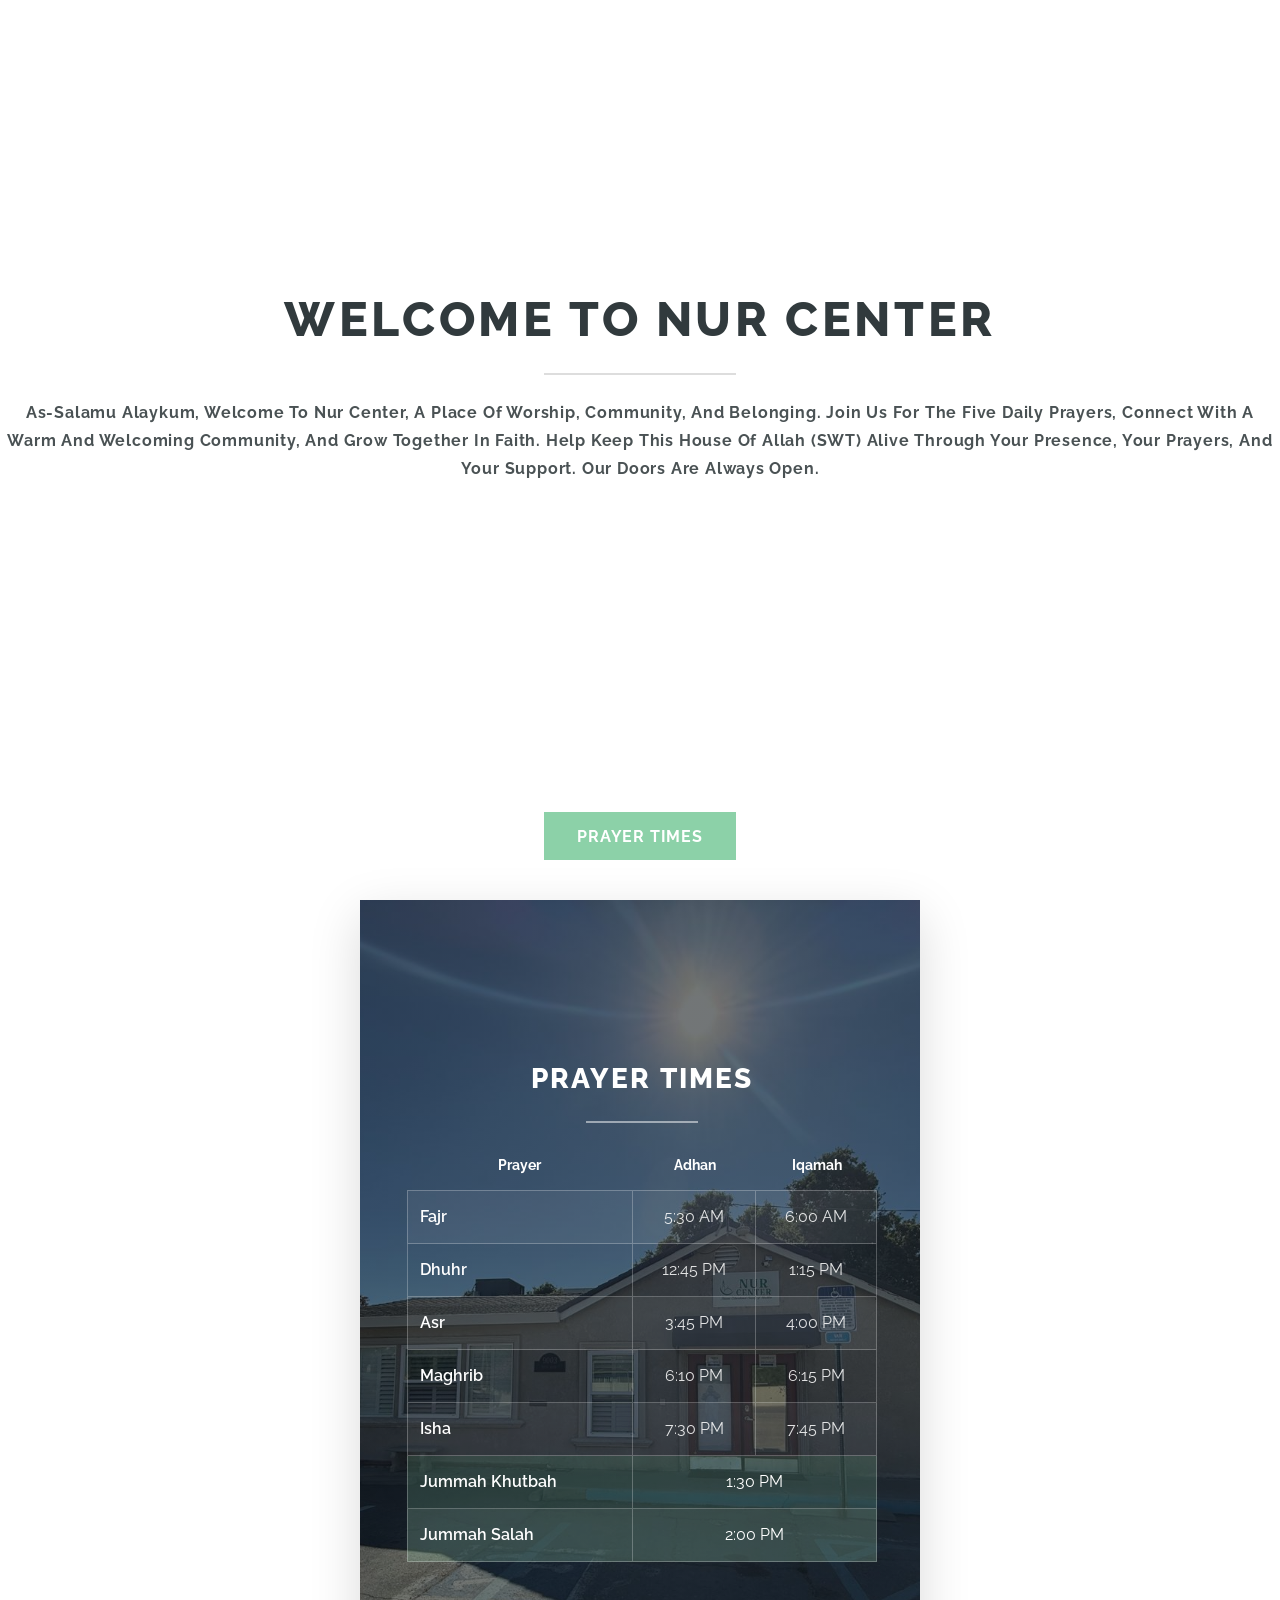
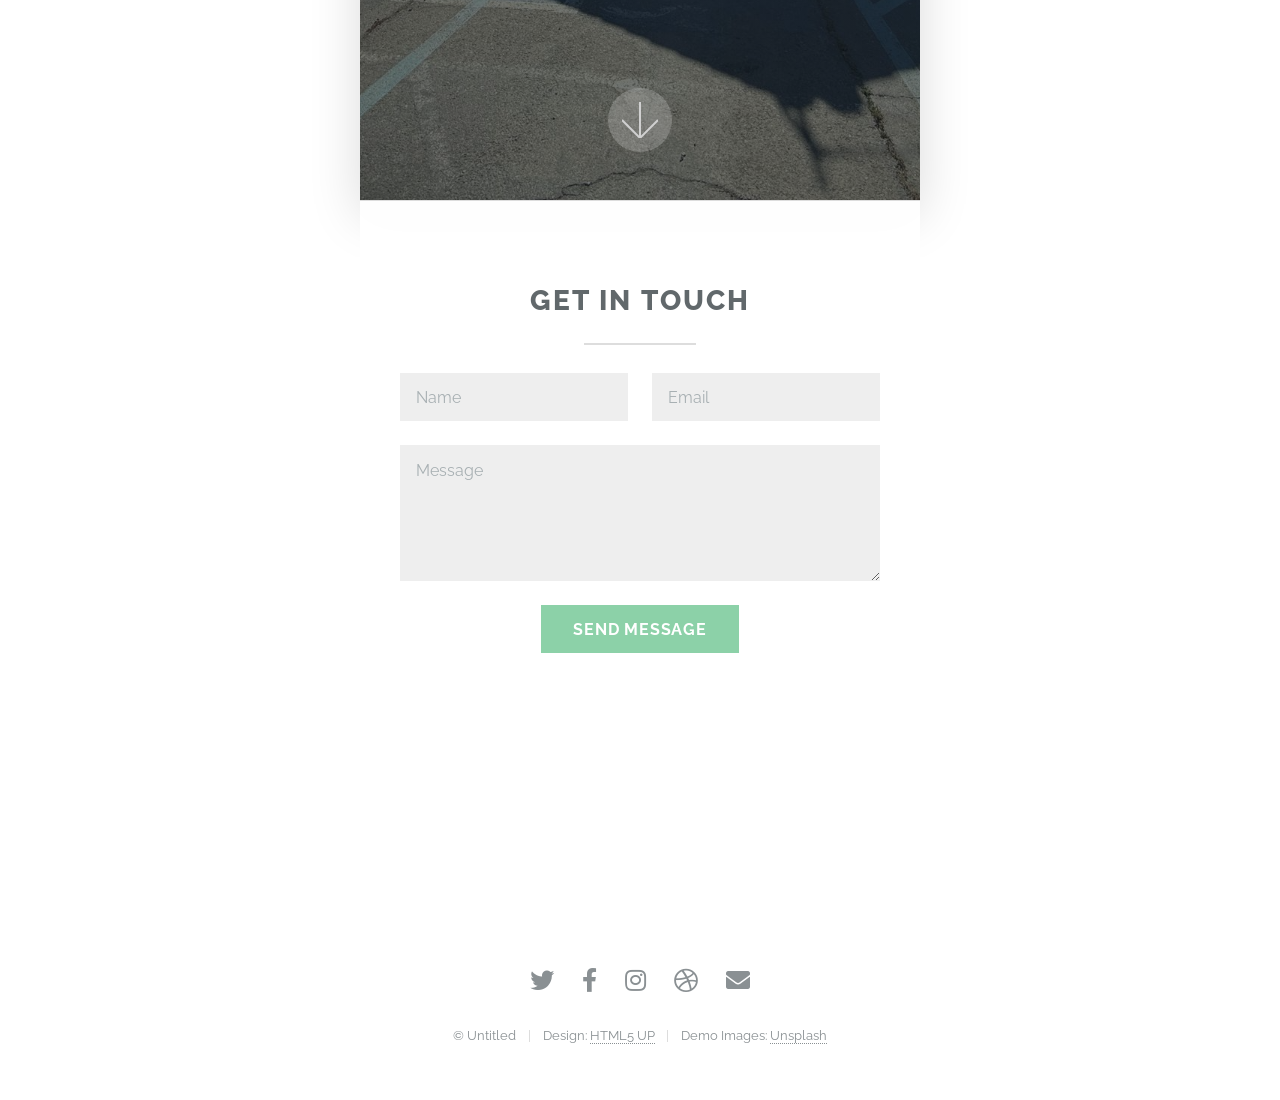
==== index.html @ 09eab6b8 "Move site to repo root for GitHub Pages; white theme with photo in Prayer Times box - Move html5up-h" ====
<!DOCTYPE HTML>
<!--
	Highlights by HTML5 UP
	html5up.net | @ajlkn
	Free for personal and commercial use under the CCA 3.0 license (html5up.net/license)
-->
<html>
	<head>
		<title>NUR CENTER</title>
		<meta charset="utf-8" />
		<meta name="viewport" content="width=device-width, initial-scale=1, user-scalable=no" />
		<link rel="stylesheet" href="assets/css/main.css" />
		<link rel="stylesheet" href="assets/css/custom.css" />
	</head>
	<body class="is-preload">

		<!-- Header -->
			<section id="header">
				<header class="major">
					<h1>Welcome to Nur Center</h1>
					<p>As-Salamu Alaykum, Welcome to Nur Center, a place of worship, community, and belonging. Join us for the five daily prayers, connect with a warm and welcoming community, and grow together in faith. Help keep this House of Allah (SWT) alive through your presence, your prayers, and your support. Our doors are always open.</p>
				</header>
				<div class="container">
					<ul class="actions special">
						<li><a href="#prayer-times" class="button primary scrolly">Prayer Times</a></li>
					</ul>
				</div>
			</section>

		<!-- Prayer Times -->
			<section id="prayer-times" class="main special">
				<div class="container">
					<div class="content">
						<header class="major">
							<h2>Prayer Times</h2>
						</header>
						<div class="table-wrapper">
							<table class="alt prayer-table">
								<thead>
									<tr>
										<th>Prayer</th>
										<th>Adhan</th>
										<th>Iqamah</th>
									</tr>
								</thead>
								<tbody>
									<tr><td>Fajr</td><td>5:30 AM</td><td>6:00 AM</td></tr>
									<tr><td>Dhuhr</td><td>12:45 PM</td><td>1:15 PM</td></tr>
									<tr><td>Asr</td><td>3:45 PM</td><td>4:00 PM</td></tr>
									<tr><td>Maghrib</td><td>6:10 PM</td><td>6:15 PM</td></tr>
									<tr><td>Isha</td><td>7:30 PM</td><td>7:45 PM</td></tr>
									<tr class="jummah"><td>Jummah Khutbah</td><td colspan="2">1:30 PM</td></tr>
									<tr class="jummah"><td>Jummah Salah</td><td colspan="2">2:00 PM</td></tr>
								</tbody>
							</table>
						</div>
					</div>
					<a href="#footer" class="goto-next scrolly">Next</a>
				</div>
			</section>

		<!-- Footer -->
			<section id="footer">
				<div class="container">
					<header class="major">
						<h2>Get in touch</h2>
					</header>
					<form method="post" action="#">
						<div class="row gtr-uniform">
							<div class="col-6 col-12-xsmall"><input type="text" name="name" id="name" placeholder="Name" /></div>
							<div class="col-6 col-12-xsmall"><input type="email" name="email" id="email" placeholder="Email" /></div>
							<div class="col-12"><textarea name="message" id="message" placeholder="Message" rows="4"></textarea></div>
							<div class="col-12">
								<ul class="actions special">
									<li><input type="submit" value="Send Message" class="primary" /></li>
								</ul>
							</div>
						</div>
					</form>
				</div>
				<footer>
					<ul class="icons">
						<li><a href="#" class="icon brands alt fa-twitter"><span class="label">Twitter</span></a></li>
						<li><a href="#" class="icon brands alt fa-facebook-f"><span class="label">Facebook</span></a></li>
						<li><a href="#" class="icon brands alt fa-instagram"><span class="label">Instagram</span></a></li>
						<li><a href="#" class="icon brands alt fa-dribbble"><span class="label">Dribbble</span></a></li>
						<li><a href="#" class="icon solid alt fa-envelope"><span class="label">Email</span></a></li>
					</ul>
					<ul class="copyright">
						<li>&copy; Untitled</li><li>Design: <a href="http://html5up.net">HTML5 UP</a></li><li>Demo Images: <a href="http://unsplash.com">Unsplash</a></li>
					</ul>
				</footer>
			</section>

		<!-- Scripts -->
			<script src="assets/js/jquery.min.js"></script>
			<script src="assets/js/jquery.scrollex.min.js"></script>
			<script src="assets/js/jquery.scrolly.min.js"></script>
			<script src="assets/js/browser.min.js"></script>
			<script src="assets/js/breakpoints.min.js"></script>
			<script src="assets/js/util.js"></script>
			<script src="assets/js/main.js"></script>
			<script>
				// Fade the Prayer Times box in when it scrolls into view.
				(function () {
					var el = document.getElementById('prayer-times');
					if (!('IntersectionObserver' in window)) { el.classList.add('is-visible'); return; }
					new IntersectionObserver(function (entries) {
						entries.forEach(function (e) { el.classList.toggle('is-visible', e.isIntersecting); });
					}, { threshold: 0.2 }).observe(el);
				})();
			</script>

	</body>
</html>
---- assets/css/main.css ----
@import url("fontawesome-all.min.css");
@import url("https://fonts.googleapis.com/css?family=Raleway:400,400italic,700,800");

/*
	Highlights by HTML5 UP
	html5up.net | @ajlkn
	Free for personal and commercial use under the CCA 3.0 license (html5up.net/license)
*/

html, body, div, span, applet, object,
iframe, h1, h2, h3, h4, h5, h6, p, blockquote,
pre, a, abbr, acronym, address, big, cite,
code, del, dfn, em, img, ins, kbd, q, s, samp,
small, strike, strong, sub, sup, tt, var, b,
u, i, center, dl, dt, dd, ol, ul, li, fieldset,
form, label, legend, table, caption, tbody,
tfoot, thead, tr, th, td, article, aside,
canvas, details, embed, figure, figcaption,
footer, header, hgroup, menu, nav, output, ruby,
section, summary, time, mark, audio, video {
	margin: 0;
	padding: 0;
	border: 0;
	font-size: 100%;
	font: inherit;
	vertical-align: baseline;}

article, aside, details, figcaption, figure,
footer, header, hgroup, menu, nav, section {
	display: block;}

body {
	line-height: 1;
}

ol, ul {
	list-style: none;
}

blockquote, q {
	quotes: none;
}

	blockquote:before, blockquote:after, q:before, q:after {
		content: '';
		content: none;
	}

table {
	border-collapse: collapse;
	border-spacing: 0;
}

body {
	-webkit-text-size-adjust: none;
}

mark {
	background-color: transparent;
	color: inherit;
}

input::-moz-focus-inner {
	border: 0;
	padding: 0;
}

input, select, textarea {
	-moz-appearance: none;
	-webkit-appearance: none;
	-ms-appearance: none;
	appearance: none;
}

/* Basic */

	html {
		box-sizing: border-box;
	}

	*, *:before, *:after {
		box-sizing: inherit;
	}

	html {
		background-color: #313a3d;
		background-attachment: fixed,						fixed;
		background-image: url("images/overlay.png"), url("../../images/welcome_page.jpg");
		background-position: top left,					center center;
		background-repeat: repeat,						none;
		background-size: auto,						cover;
	}

	html.is-preload *, html.is-preload *:before, html.is-preload *:after {
		-moz-animation: none !important;
		-webkit-animation: none !important;
		-ms-animation: none !important;
		animation: none !important;
		-moz-transition: none !important;
		-webkit-transition: none !important;
		-ms-transition: none !important;
		transition: none !important;
	}

	html.is-touch {
		height: 100vh;
		overflow: hidden;
	}

		html.is-touch #wrapper {
			-webkit-backface-visibility: hidden;
			-webkit-overflow-scrolling: touch;
			-webkit-transform: translate3d(0, 0, 0);
			height: 100vh;
			overflow: auto;
		}

	body, input, select, textarea {
		color: #6f7577;
		font-family: "Raleway", "Helvetica", sans-serif;
		font-size: 15pt;
		font-weight: 400;
		line-height: 1.75em;
	}

	a {
		-moz-transition: color 0.2s ease-in-out, border-bottom-color 0.2s ease-in-out;
		-webkit-transition: color 0.2s ease-in-out, border-bottom-color 0.2s ease-in-out;
		-ms-transition: color 0.2s ease-in-out, border-bottom-color 0.2s ease-in-out;
		transition: color 0.2s ease-in-out, border-bottom-color 0.2s ease-in-out;
		border-bottom: dotted 1px;
		color: #8cd1a8;
		text-decoration: none;
	}

		a:hover {
			border-bottom-color: transparent !important;
			color: #8cd1a8 !important;
			text-decoration: none;
		}

	strong, b {
		color: #61686b;
		font-weight: 700;
	}

	em, i {
		font-style: italic;
	}

	p {
		margin: 0 0 2em 0;
	}

	h1, h2, h3, h4, h5, h6 {
		color: #61686b;
		font-weight: 800;
		letter-spacing: 0.075em;
		line-height: 1em;
		margin: 0 0 1em 0;
		text-transform: uppercase;
	}

		h1 a, h2 a, h3 a, h4 a, h5 a, h6 a {
			color: inherit;
			text-decoration: none;
		}

	h2 {
		font-size: 1.75em;
		line-height: 1.5em;
	}

	h3 {
		font-size: 1em;
		line-height: 1.5em;
	}

	h4 {
		font-size: 0.9em;
		line-height: 1.5em;
	}

	h5 {
		font-size: 0.8em;
		line-height: 1.5em;
	}

	h6 {
		font-size: 0.7em;
		line-height: 1.5em;
	}

	sub {
		font-size: 0.8em;
		position: relative;
		top: 0.5em;
	}

	sup {
		font-size: 0.8em;
		position: relative;
		top: -0.5em;
	}

	hr {
		border: 0;
		border-bottom: solid 1px #dddddd;
		margin: 2em 0;
	}

		hr.major {
			margin: 3em 0;
		}

	blockquote {
		border-left: solid 6px #dddddd;
		font-style: italic;
		margin: 0 0 2em 0;
		padding: 0.5em 0 0.5em 1.5em;
	}

	code {
		background: rgba(144, 144, 144, 0.075);
		font-family: "Courier New", monospace;
		font-size: 0.9em;
		margin: 0 0.25em;
		padding: 0.25em 0.65em;
	}

	pre {
		-webkit-overflow-scrolling: touch;
		font-family: "Courier New", monospace;
		font-size: 0.9em;
		margin: 0 0 2em 0;
	}

		pre code {
			display: block;
			line-height: 1.75em;
			padding: 1em 1.5em;
			overflow-x: auto;
		}

	.align-left {
		text-align: left;
	}

	.align-center {
		text-align: center;
	}

	.align-right {
		text-align: right;
	}

/* Container */

	.container {
		margin: 0 auto;
		max-width: calc(100% - 4em);
		width: 35em;
	}

		.container.xsmall {
			width: 8.75em;
		}

		.container.small {
			width: 17.5em;
		}

		.container.medium {
			width: 26.25em;
		}

		.container.large {
			width: 43.75em;
		}

		.container.xlarge {
			width: 52.5em;
		}

		.container.max {
			width: 100%;
		}

		@media screen and (max-width: 980px) {

			.container {
				width: 80% !important;
				max-width: 100% !important;
			}

		}

		@media screen and (max-width: 480px) {

			.container {
				width: 100% !important;
			}

		}

/* Row */

	.row {
		display: flex;
		flex-wrap: wrap;
		box-sizing: border-box;
		align-items: stretch;
	}

		.row > * {
			box-sizing: border-box;
		}

		.row.gtr-uniform > * > :last-child {
			margin-bottom: 0;
		}

		.row.aln-left {
			justify-content: flex-start;
		}

		.row.aln-center {
			justify-content: center;
		}

		.row.aln-right {
			justify-content: flex-end;
		}

		.row.aln-top {
			align-items: flex-start;
		}

		.row.aln-middle {
			align-items: center;
		}

		.row.aln-bottom {
			align-items: flex-end;
		}

		.row > .imp {
			order: -1;
		}

		.row > .col-1 {
			width: 8.33333%;
		}

		.row > .off-1 {
			margin-left: 8.33333%;
		}

		.row > .col-2 {
			width: 16.66667%;
		}

		.row > .off-2 {
			margin-left: 16.66667%;
		}

		.row > .col-3 {
			width: 25%;
		}

		.row > .off-3 {
			margin-left: 25%;
		}

		.row > .col-4 {
			width: 33.33333%;
		}

		.row > .off-4 {
			margin-left: 33.33333%;
		}

		.row > .col-5 {
			width: 41.66667%;
		}

		.row > .off-5 {
			margin-left: 41.66667%;
		}

		.row > .col-6 {
			width: 50%;
		}

		.row > .off-6 {
			margin-left: 50%;
		}

		.row > .col-7 {
			width: 58.33333%;
		}

		.row > .off-7 {
			margin-left: 58.33333%;
		}

		.row > .col-8 {
			width: 66.66667%;
		}

		.row > .off-8 {
			margin-left: 66.66667%;
		}

		.row > .col-9 {
			width: 75%;
		}

		.row > .off-9 {
			margin-left: 75%;
		}

		.row > .col-10 {
			width: 83.33333%;
		}

		.row > .off-10 {
			margin-left: 83.33333%;
		}

		.row > .col-11 {
			width: 91.66667%;
		}

		.row > .off-11 {
			margin-left: 91.66667%;
		}

		.row > .col-12 {
			width: 100%;
		}

		.row > .off-12 {
			margin-left: 100%;
		}

		.row.gtr-0 {
			margin-top: 0;
			margin-left: 0em;
		}

			.row.gtr-0 > * {
				padding: 0 0 0 0em;
			}

			.row.gtr-0.gtr-uniform {
				margin-top: 0em;
			}

				.row.gtr-0.gtr-uniform > * {
					padding-top: 0em;
				}

		.row.gtr-25 {
			margin-top: 0;
			margin-left: -0.375em;
		}

			.row.gtr-25 > * {
				padding: 0 0 0 0.375em;
			}

			.row.gtr-25.gtr-uniform {
				margin-top: -0.375em;
			}

				.row.gtr-25.gtr-uniform > * {
					padding-top: 0.375em;
				}

		.row.gtr-50 {
			margin-top: 0;
			margin-left: -0.75em;
		}

			.row.gtr-50 > * {
				padding: 0 0 0 0.75em;
			}

			.row.gtr-50.gtr-uniform {
				margin-top: -0.75em;
			}

				.row.gtr-50.gtr-uniform > * {
					padding-top: 0.75em;
				}

		.row {
			margin-top: 0;
			margin-left: -1.5em;
		}

			.row > * {
				padding: 0 0 0 1.5em;
			}

			.row.gtr-uniform {
				margin-top: -1.5em;
			}

				.row.gtr-uniform > * {
					padding-top: 1.5em;
				}

		.row.gtr-150 {
			margin-top: 0;
			margin-left: -2.25em;
		}

			.row.gtr-150 > * {
				padding: 0 0 0 2.25em;
			}

			.row.gtr-150.gtr-uniform {
				margin-top: -2.25em;
			}

				.row.gtr-150.gtr-uniform > * {
					padding-top: 2.25em;
				}

		.row.gtr-200 {
			margin-top: 0;
			margin-left: -3em;
		}

			.row.gtr-200 > * {
				padding: 0 0 0 3em;
			}

			.row.gtr-200.gtr-uniform {
				margin-top: -3em;
			}

				.row.gtr-200.gtr-uniform > * {
					padding-top: 3em;
				}

		@media screen and (max-width: 1680px) {

			.row {
				display: flex;
				flex-wrap: wrap;
				box-sizing: border-box;
				align-items: stretch;
			}

				.row > * {
					box-sizing: border-box;
				}

				.row.gtr-uniform > * > :last-child {
					margin-bottom: 0;
				}

				.row.aln-left {
					justify-content: flex-start;
				}

				.row.aln-center {
					justify-content: center;
				}

				.row.aln-right {
					justify-content: flex-end;
				}

				.row.aln-top {
					align-items: flex-start;
				}

				.row.aln-middle {
					align-items: center;
				}

				.row.aln-bottom {
					align-items: flex-end;
				}

				.row > .imp-large {
					order: -1;
				}

				.row > .col-1-large {
					width: 8.33333%;
				}

				.row > .off-1-large {
					margin-left: 8.33333%;
				}

				.row > .col-2-large {
					width: 16.66667%;
				}

				.row > .off-2-large {
					margin-left: 16.66667%;
				}

				.row > .col-3-large {
					width: 25%;
				}

				.row > .off-3-large {
					margin-left: 25%;
				}

				.row > .col-4-large {
					width: 33.33333%;
				}

				.row > .off-4-large {
					margin-left: 33.33333%;
				}

				.row > .col-5-large {
					width: 41.66667%;
				}

				.row > .off-5-large {
					margin-left: 41.66667%;
				}

				.row > .col-6-large {
					width: 50%;
				}

				.row > .off-6-large {
					margin-left: 50%;
				}

				.row > .col-7-large {
					width: 58.33333%;
				}

				.row > .off-7-large {
					margin-left: 58.33333%;
				}

				.row > .col-8-large {
					width: 66.66667%;
				}

				.row > .off-8-large {
					margin-left: 66.66667%;
				}

				.row > .col-9-large {
					width: 75%;
				}

				.row > .off-9-large {
					margin-left: 75%;
				}

				.row > .col-10-large {
					width: 83.33333%;
				}

				.row > .off-10-large {
					margin-left: 83.33333%;
				}

				.row > .col-11-large {
					width: 91.66667%;
				}

				.row > .off-11-large {
					margin-left: 91.66667%;
				}

				.row > .col-12-large {
					width: 100%;
				}

				.row > .off-12-large {
					margin-left: 100%;
				}

				.row.gtr-0 {
					margin-top: 0;
					margin-left: 0em;
				}

					.row.gtr-0 > * {
						padding: 0 0 0 0em;
					}

					.row.gtr-0.gtr-uniform {
						margin-top: 0em;
					}

						.row.gtr-0.gtr-uniform > * {
							padding-top: 0em;
						}

				.row.gtr-25 {
					margin-top: 0;
					margin-left: -0.375em;
				}

					.row.gtr-25 > * {
						padding: 0 0 0 0.375em;
					}

					.row.gtr-25.gtr-uniform {
						margin-top: -0.375em;
					}

						.row.gtr-25.gtr-uniform > * {
							padding-top: 0.375em;
						}

				.row.gtr-50 {
					margin-top: 0;
					margin-left: -0.75em;
				}

					.row.gtr-50 > * {
						padding: 0 0 0 0.75em;
					}

					.row.gtr-50.gtr-uniform {
						margin-top: -0.75em;
					}

						.row.gtr-50.gtr-uniform > * {
							padding-top: 0.75em;
						}

				.row {
					margin-top: 0;
					margin-left: -1.5em;
				}

					.row > * {
						padding: 0 0 0 1.5em;
					}

					.row.gtr-uniform {
						margin-top: -1.5em;
					}

						.row.gtr-uniform > * {
							padding-top: 1.5em;
						}

				.row.gtr-150 {
					margin-top: 0;
					margin-left: -2.25em;
				}

					.row.gtr-150 > * {
						padding: 0 0 0 2.25em;
					}

					.row.gtr-150.gtr-uniform {
						margin-top: -2.25em;
					}

						.row.gtr-150.gtr-uniform > * {
							padding-top: 2.25em;
						}

				.row.gtr-200 {
					margin-top: 0;
					margin-left: -3em;
				}

					.row.gtr-200 > * {
						padding: 0 0 0 3em;
					}

					.row.gtr-200.gtr-uniform {
						margin-top: -3em;
					}

						.row.gtr-200.gtr-uniform > * {
							padding-top: 3em;
						}

		}

		@media screen and (max-width: 980px) {

			.row {
				display: flex;
				flex-wrap: wrap;
				box-sizing: border-box;
				align-items: stretch;
			}

				.row > * {
					box-sizing: border-box;
				}

				.row.gtr-uniform > * > :last-child {
					margin-bottom: 0;
				}

				.row.aln-left {
					justify-content: flex-start;
				}

				.row.aln-center {
					justify-content: center;
				}

				.row.aln-right {
					justify-content: flex-end;
				}

				.row.aln-top {
					align-items: flex-start;
				}

				.row.aln-middle {
					align-items: center;
				}

				.row.aln-bottom {
					align-items: flex-end;
				}

				.row > .imp-medium {
					order: -1;
				}

				.row > .col-1-medium {
					width: 8.33333%;
				}

				.row > .off-1-medium {
					margin-left: 8.33333%;
				}

				.row > .col-2-medium {
					width: 16.66667%;
				}

				.row > .off-2-medium {
					margin-left: 16.66667%;
				}

				.row > .col-3-medium {
					width: 25%;
				}

				.row > .off-3-medium {
					margin-left: 25%;
				}

				.row > .col-4-medium {
					width: 33.33333%;
				}

				.row > .off-4-medium {
					margin-left: 33.33333%;
				}

				.row > .col-5-medium {
					width: 41.66667%;
				}

				.row > .off-5-medium {
					margin-left: 41.66667%;
				}

				.row > .col-6-medium {
					width: 50%;
				}

				.row > .off-6-medium {
					margin-left: 50%;
				}

				.row > .col-7-medium {
					width: 58.33333%;
				}

				.row > .off-7-medium {
					margin-left: 58.33333%;
				}

				.row > .col-8-medium {
					width: 66.66667%;
				}

				.row > .off-8-medium {
					margin-left: 66.66667%;
				}

				.row > .col-9-medium {
					width: 75%;
				}

				.row > .off-9-medium {
					margin-left: 75%;
				}

				.row > .col-10-medium {
					width: 83.33333%;
				}

				.row > .off-10-medium {
					margin-left: 83.33333%;
				}

				.row > .col-11-medium {
					width: 91.66667%;
				}

				.row > .off-11-medium {
					margin-left: 91.66667%;
				}

				.row > .col-12-medium {
					width: 100%;
				}

				.row > .off-12-medium {
					margin-left: 100%;
				}

				.row.gtr-0 {
					margin-top: 0;
					margin-left: 0em;
				}

					.row.gtr-0 > * {
						padding: 0 0 0 0em;
					}

					.row.gtr-0.gtr-uniform {
						margin-top: 0em;
					}

						.row.gtr-0.gtr-uniform > * {
							padding-top: 0em;
						}

				.row.gtr-25 {
					margin-top: 0;
					margin-left: -0.375em;
				}

					.row.gtr-25 > * {
						padding: 0 0 0 0.375em;
					}

					.row.gtr-25.gtr-uniform {
						margin-top: -0.375em;
					}

						.row.gtr-25.gtr-uniform > * {
							padding-top: 0.375em;
						}

				.row.gtr-50 {
					margin-top: 0;
					margin-left: -0.75em;
				}

					.row.gtr-50 > * {
						padding: 0 0 0 0.75em;
					}

					.row.gtr-50.gtr-uniform {
						margin-top: -0.75em;
					}

						.row.gtr-50.gtr-uniform > * {
							padding-top: 0.75em;
						}

				.row {
					margin-top: 0;
					margin-left: -1.5em;
				}

					.row > * {
						padding: 0 0 0 1.5em;
					}

					.row.gtr-uniform {
						margin-top: -1.5em;
					}

						.row.gtr-uniform > * {
							padding-top: 1.5em;
						}

				.row.gtr-150 {
					margin-top: 0;
					margin-left: -2.25em;
				}

					.row.gtr-150 > * {
						padding: 0 0 0 2.25em;
					}

					.row.gtr-150.gtr-uniform {
						margin-top: -2.25em;
					}

						.row.gtr-150.gtr-uniform > * {
							padding-top: 2.25em;
						}

				.row.gtr-200 {
					margin-top: 0;
					margin-left: -3em;
				}

					.row.gtr-200 > * {
						padding: 0 0 0 3em;
					}

					.row.gtr-200.gtr-uniform {
						margin-top: -3em;
					}

						.row.gtr-200.gtr-uniform > * {
							padding-top: 3em;
						}

		}

		@media screen and (max-width: 736px) {

			.row {
				display: flex;
				flex-wrap: wrap;
				box-sizing: border-box;
				align-items: stretch;
			}

				.row > * {
					box-sizing: border-box;
				}

				.row.gtr-uniform > * > :last-child {
					margin-bottom: 0;
				}

				.row.aln-left {
					justify-content: flex-start;
				}

				.row.aln-center {
					justify-content: center;
				}

				.row.aln-right {
					justify-content: flex-end;
				}

				.row.aln-top {
					align-items: flex-start;
				}

				.row.aln-middle {
					align-items: center;
				}

				.row.aln-bottom {
					align-items: flex-end;
				}

				.row > .imp-small {
					order: -1;
				}

				.row > .col-1-small {
					width: 8.33333%;
				}

				.row > .off-1-small {
					margin-left: 8.33333%;
				}

				.row > .col-2-small {
					width: 16.66667%;
				}

				.row > .off-2-small {
					margin-left: 16.66667%;
				}

				.row > .col-3-small {
					width: 25%;
				}

				.row > .off-3-small {
					margin-left: 25%;
				}

				.row > .col-4-small {
					width: 33.33333%;
				}

				.row > .off-4-small {
					margin-left: 33.33333%;
				}

				.row > .col-5-small {
					width: 41.66667%;
				}

				.row > .off-5-small {
					margin-left: 41.66667%;
				}

				.row > .col-6-small {
					width: 50%;
				}

				.row > .off-6-small {
					margin-left: 50%;
				}

				.row > .col-7-small {
					width: 58.33333%;
				}

				.row > .off-7-small {
					margin-left: 58.33333%;
				}

				.row > .col-8-small {
					width: 66.66667%;
				}

				.row > .off-8-small {
					margin-left: 66.66667%;
				}

				.row > .col-9-small {
					width: 75%;
				}

				.row > .off-9-small {
					margin-left: 75%;
				}

				.row > .col-10-small {
					width: 83.33333%;
				}

				.row > .off-10-small {
					margin-left: 83.33333%;
				}

				.row > .col-11-small {
					width: 91.66667%;
				}

				.row > .off-11-small {
					margin-left: 91.66667%;
				}

				.row > .col-12-small {
					width: 100%;
				}

				.row > .off-12-small {
					margin-left: 100%;
				}

				.row.gtr-0 {
					margin-top: 0;
					margin-left: 0em;
				}

					.row.gtr-0 > * {
						padding: 0 0 0 0em;
					}

					.row.gtr-0.gtr-uniform {
						margin-top: 0em;
					}

						.row.gtr-0.gtr-uniform > * {
							padding-top: 0em;
						}

				.row.gtr-25 {
					margin-top: 0;
					margin-left: -0.25em;
				}

					.row.gtr-25 > * {
						padding: 0 0 0 0.25em;
					}

					.row.gtr-25.gtr-uniform {
						margin-top: -0.25em;
					}

						.row.gtr-25.gtr-uniform > * {
							padding-top: 0.25em;
						}

				.row.gtr-50 {
					margin-top: 0;
					margin-left: -0.5em;
				}

					.row.gtr-50 > * {
						padding: 0 0 0 0.5em;
					}

					.row.gtr-50.gtr-uniform {
						margin-top: -0.5em;
					}

						.row.gtr-50.gtr-uniform > * {
							padding-top: 0.5em;
						}

				.row {
					margin-top: 0;
					margin-left: -1em;
				}

					.row > * {
						padding: 0 0 0 1em;
					}

					.row.gtr-uniform {
						margin-top: -1em;
					}

						.row.gtr-uniform > * {
							padding-top: 1em;
						}

				.row.gtr-150 {
					margin-top: 0;
					margin-left: -1.5em;
				}

					.row.gtr-150 > * {
						padding: 0 0 0 1.5em;
					}

					.row.gtr-150.gtr-uniform {
						margin-top: -1.5em;
					}

						.row.gtr-150.gtr-uniform > * {
							padding-top: 1.5em;
						}

				.row.gtr-200 {
					margin-top: 0;
					margin-left: -2em;
				}

					.row.gtr-200 > * {
						padding: 0 0 0 2em;
					}

					.row.gtr-200.gtr-uniform {
						margin-top: -2em;
					}

						.row.gtr-200.gtr-uniform > * {
							padding-top: 2em;
						}

		}

		@media screen and (max-width: 480px) {

			.row {
				display: flex;
				flex-wrap: wrap;
				box-sizing: border-box;
				align-items: stretch;
			}

				.row > * {
					box-sizing: border-box;
				}

				.row.gtr-uniform > * > :last-child {
					margin-bottom: 0;
				}

				.row.aln-left {
					justify-content: flex-start;
				}

				.row.aln-center {
					justify-content: center;
				}

				.row.aln-right {
					justify-content: flex-end;
				}

				.row.aln-top {
					align-items: flex-start;
				}

				.row.aln-middle {
					align-items: center;
				}

				.row.aln-bottom {
					align-items: flex-end;
				}

				.row > .imp-xsmall {
					order: -1;
				}

				.row > .col-1-xsmall {
					width: 8.33333%;
				}

				.row > .off-1-xsmall {
					margin-left: 8.33333%;
				}

				.row > .col-2-xsmall {
					width: 16.66667%;
				}

				.row > .off-2-xsmall {
					margin-left: 16.66667%;
				}

				.row > .col-3-xsmall {
					width: 25%;
				}

				.row > .off-3-xsmall {
					margin-left: 25%;
				}

				.row > .col-4-xsmall {
					width: 33.33333%;
				}

				.row > .off-4-xsmall {
					margin-left: 33.33333%;
				}

				.row > .col-5-xsmall {
					width: 41.66667%;
				}

				.row > .off-5-xsmall {
					margin-left: 41.66667%;
				}

				.row > .col-6-xsmall {
					width: 50%;
				}

				.row > .off-6-xsmall {
					margin-left: 50%;
				}

				.row > .col-7-xsmall {
					width: 58.33333%;
				}

				.row > .off-7-xsmall {
					margin-left: 58.33333%;
				}

				.row > .col-8-xsmall {
					width: 66.66667%;
				}

				.row > .off-8-xsmall {
					margin-left: 66.66667%;
				}

				.row > .col-9-xsmall {
					width: 75%;
				}

				.row > .off-9-xsmall {
					margin-left: 75%;
				}

				.row > .col-10-xsmall {
					width: 83.33333%;
				}

				.row > .off-10-xsmall {
					margin-left: 83.33333%;
				}

				.row > .col-11-xsmall {
					width: 91.66667%;
				}

				.row > .off-11-xsmall {
					margin-left: 91.66667%;
				}

				.row > .col-12-xsmall {
					width: 100%;
				}

				.row > .off-12-xsmall {
					margin-left: 100%;
				}

				.row.gtr-0 {
					margin-top: 0;
					margin-left: 0em;
				}

					.row.gtr-0 > * {
						padding: 0 0 0 0em;
					}

					.row.gtr-0.gtr-uniform {
						margin-top: 0em;
					}

						.row.gtr-0.gtr-uniform > * {
							padding-top: 0em;
						}

				.row.gtr-25 {
					margin-top: 0;
					margin-left: -0.25em;
				}

					.row.gtr-25 > * {
						padding: 0 0 0 0.25em;
					}

					.row.gtr-25.gtr-uniform {
						margin-top: -0.25em;
					}

						.row.gtr-25.gtr-uniform > * {
							padding-top: 0.25em;
						}

				.row.gtr-50 {
					margin-top: 0;
					margin-left: -0.5em;
				}

					.row.gtr-50 > * {
						padding: 0 0 0 0.5em;
					}

					.row.gtr-50.gtr-uniform {
						margin-top: -0.5em;
					}

						.row.gtr-50.gtr-uniform > * {
							padding-top: 0.5em;
						}

				.row {
					margin-top: 0;
					margin-left: -1em;
				}

					.row > * {
						padding: 0 0 0 1em;
					}

					.row.gtr-uniform {
						margin-top: -1em;
					}

						.row.gtr-uniform > * {
							padding-top: 1em;
						}

				.row.gtr-150 {
					margin-top: 0;
					margin-left: -1.5em;
				}

					.row.gtr-150 > * {
						padding: 0 0 0 1.5em;
					}

					.row.gtr-150.gtr-uniform {
						margin-top: -1.5em;
					}

						.row.gtr-150.gtr-uniform > * {
							padding-top: 1.5em;
						}

				.row.gtr-200 {
					margin-top: 0;
					margin-left: -2em;
				}

					.row.gtr-200 > * {
						padding: 0 0 0 2em;
					}

					.row.gtr-200.gtr-uniform {
						margin-top: -2em;
					}

						.row.gtr-200.gtr-uniform > * {
							padding-top: 2em;
						}

		}

/* Loader */

	@-moz-keyframes spinner-show {
		0% {
			opacity: 0;
		}

		100% {
			opacity: 1;
		}
	}

	@-webkit-keyframes spinner-show {
		0% {
			opacity: 0;
		}

		100% {
			opacity: 1;
		}
	}

	@-ms-keyframes spinner-show {
		0% {
			opacity: 0;
		}

		100% {
			opacity: 1;
		}
	}

	@keyframes spinner-show {
		0% {
			opacity: 0;
		}

		100% {
			opacity: 1;
		}
	}

	@-moz-keyframes spinner-hide {
		0% {
			color: #464e50;
			z-index: 10001;
			-moz-transform: scale(1) rotate(0deg);
			-webkit-transform: scale(1) rotate(0deg);
			-ms-transform: scale(1) rotate(0deg);
			transform: scale(1) rotate(0deg);
		}

		99% {
			color: #313a3d;
			z-index: 10001;
			-moz-transform: scale(0.5) rotate(360deg);
			-webkit-transform: scale(0.5) rotate(360deg);
			-ms-transform: scale(0.5) rotate(360deg);
			transform: scale(0.5) rotate(360deg);
		}

		100% {
			color: #313a3d;
			z-index: -1;
			-moz-transform: scale(0) rotate(360deg);
			-webkit-transform: scale(0) rotate(360deg);
			-ms-transform: scale(0) rotate(360deg);
			transform: scale(0) rotate(360deg);
		}
	}

	@-webkit-keyframes spinner-hide {
		0% {
			color: #464e50;
			z-index: 10001;
			-moz-transform: scale(1) rotate(0deg);
			-webkit-transform: scale(1) rotate(0deg);
			-ms-transform: scale(1) rotate(0deg);
			transform: scale(1) rotate(0deg);
		}

		99% {
			color: #313a3d;
			z-index: 10001;
			-moz-transform: scale(0.5) rotate(360deg);
			-webkit-transform: scale(0.5) rotate(360deg);
			-ms-transform: scale(0.5) rotate(360deg);
			transform: scale(0.5) rotate(360deg);
		}

		100% {
			color: #313a3d;
			z-index: -1;
			-moz-transform: scale(0) rotate(360deg);
			-webkit-transform: scale(0) rotate(360deg);
			-ms-transform: scale(0) rotate(360deg);
			transform: scale(0) rotate(360deg);
		}
	}

	@-ms-keyframes spinner-hide {
		0% {
			color: #464e50;
			z-index: 10001;
			-moz-transform: scale(1) rotate(0deg);
			-webkit-transform: scale(1) rotate(0deg);
			-ms-transform: scale(1) rotate(0deg);
			transform: scale(1) rotate(0deg);
		}

		99% {
			color: #313a3d;
			z-index: 10001;
			-moz-transform: scale(0.5) rotate(360deg);
			-webkit-transform: scale(0.5) rotate(360deg);
			-ms-transform: scale(0.5) rotate(360deg);
			transform: scale(0.5) rotate(360deg);
		}

		100% {
			color: #313a3d;
			z-index: -1;
			-moz-transform: scale(0) rotate(360deg);
			-webkit-transform: scale(0) rotate(360deg);
			-ms-transform: scale(0) rotate(360deg);
			transform: scale(0) rotate(360deg);
		}
	}

	@keyframes spinner-hide {
		0% {
			color: #464e50;
			z-index: 10001;
			-moz-transform: scale(1) rotate(0deg);
			-webkit-transform: scale(1) rotate(0deg);
			-ms-transform: scale(1) rotate(0deg);
			transform: scale(1) rotate(0deg);
		}

		99% {
			color: #313a3d;
			z-index: 10001;
			-moz-transform: scale(0.5) rotate(360deg);
			-webkit-transform: scale(0.5) rotate(360deg);
			-ms-transform: scale(0.5) rotate(360deg);
			transform: scale(0.5) rotate(360deg);
		}

		100% {
			color: #313a3d;
			z-index: -1;
			-moz-transform: scale(0) rotate(360deg);
			-webkit-transform: scale(0) rotate(360deg);
			-ms-transform: scale(0) rotate(360deg);
			transform: scale(0) rotate(360deg);
		}
	}

	@-moz-keyframes spinner-rotate {
		0% {
			-moz-transform: scale(1) rotate(0deg);
			-webkit-transform: scale(1) rotate(0deg);
			-ms-transform: scale(1) rotate(0deg);
			transform: scale(1) rotate(0deg);
		}

		100% {
			-moz-transform: scale(1) rotate(360deg);
			-webkit-transform: scale(1) rotate(360deg);
			-ms-transform: scale(1) rotate(360deg);
			transform: scale(1) rotate(360deg);
		}
	}

	@-webkit-keyframes spinner-rotate {
		0% {
			-moz-transform: scale(1) rotate(0deg);
			-webkit-transform: scale(1) rotate(0deg);
			-ms-transform: scale(1) rotate(0deg);
			transform: scale(1) rotate(0deg);
		}

		100% {
			-moz-transform: scale(1) rotate(360deg);
			-webkit-transform: scale(1) rotate(360deg);
			-ms-transform: scale(1) rotate(360deg);
			transform: scale(1) rotate(360deg);
		}
	}

	@-ms-keyframes spinner-rotate {
		0% {
			-moz-transform: scale(1) rotate(0deg);
			-webkit-transform: scale(1) rotate(0deg);
			-ms-transform: scale(1) rotate(0deg);
			transform: scale(1) rotate(0deg);
		}

		100% {
			-moz-transform: scale(1) rotate(360deg);
			-webkit-transform: scale(1) rotate(360deg);
			-ms-transform: scale(1) rotate(360deg);
			transform: scale(1) rotate(360deg);
		}
	}

	@keyframes spinner-rotate {
		0% {
			-moz-transform: scale(1) rotate(0deg);
			-webkit-transform: scale(1) rotate(0deg);
			-ms-transform: scale(1) rotate(0deg);
			transform: scale(1) rotate(0deg);
		}

		100% {
			-moz-transform: scale(1) rotate(360deg);
			-webkit-transform: scale(1) rotate(360deg);
			-ms-transform: scale(1) rotate(360deg);
			transform: scale(1) rotate(360deg);
		}
	}

	@-moz-keyframes overlay-hide {
		0% {
			opacity: 1;
			z-index: 10000;
		}

		15% {
			opacity: 1;
			z-index: 10000;
		}

		99% {
			opacity: 0;
			z-index: 10000;
		}

		100% {
			opacity: 0;
			z-index: -1;
		}
	}

	@-webkit-keyframes overlay-hide {
		0% {
			opacity: 1;
			z-index: 10000;
		}

		15% {
			opacity: 1;
			z-index: 10000;
		}

		99% {
			opacity: 0;
			z-index: 10000;
		}

		100% {
			opacity: 0;
			z-index: -1;
		}
	}

	@-ms-keyframes overlay-hide {
		0% {
			opacity: 1;
			z-index: 10000;
		}

		15% {
			opacity: 1;
			z-index: 10000;
		}

		99% {
			opacity: 0;
			z-index: 10000;
		}

		100% {
			opacity: 0;
			z-index: -1;
		}
	}

	@keyframes overlay-hide {
		0% {
			opacity: 1;
			z-index: 10000;
		}

		15% {
			opacity: 1;
			z-index: 10000;
		}

		99% {
			opacity: 0;
			z-index: 10000;
		}

		100% {
			opacity: 0;
			z-index: -1;
		}
	}

	html body {
		text-decoration: none;
	}

		html body:before {
			-moz-osx-font-smoothing: grayscale;
			-webkit-font-smoothing: antialiased;
			display: inline-block;
			font-style: normal;
			font-variant: normal;
			text-rendering: auto;
			line-height: 1;
			text-transform: none !important;
			font-family: 'Font Awesome 5 Free';
			font-weight: 900;
		}

		html body:before {
			-moz-animation: spinner-show 1.5s 1 0.25s ease forwards, spinner-hide 0.25s ease-in-out forwards !important;
			-webkit-animation: spinner-show 1.5s 1 0.25s ease forwards, spinner-hide 0.25s ease-in-out forwards !important;
			-ms-animation: spinner-show 1.5s 1 0.25s ease forwards, spinner-hide 0.25s ease-in-out forwards !important;
			animation: spinner-show 1.5s 1 0.25s ease forwards, spinner-hide 0.25s ease-in-out forwards !important;
			-moz-transform-origin: 50% 50%;
			-webkit-transform-origin: 50% 50%;
			-ms-transform-origin: 50% 50%;
			transform-origin: 50% 50%;
			color: #464e50;
			content: '\f1ce';
			cursor: default;
			display: block;
			font-size: 2em;
			height: 2em;
			left: 50%;
			opacity: 0;
			line-height: 2em;
			margin: -1em 0 0 -1em;
			position: fixed;
			text-align: center;
			top: 50%;
			width: 2em;
			z-index: -1;
		}

		html body:after {
			-moz-animation: overlay-hide 1s ease-in forwards !important;
			-webkit-animation: overlay-hide 1s ease-in forwards !important;
			-ms-animation: overlay-hide 1s ease-in forwards !important;
			animation: overlay-hide 1s ease-in forwards !important;
			background: #313a3d;
			content: '';
			display: block;
			height: 100%;
			left: 0;
			opacity: 0;
			position: fixed;
			top: 0;
			width: 100%;
			z-index: -1;
		}

	html.is-preload body:before {
		-moz-animation: spinner-show 1.5s 1 0.25s ease forwards, spinner-rotate 0.75s infinite linear !important;
		-webkit-animation: spinner-show 1.5s 1 0.25s ease forwards, spinner-rotate 0.75s infinite linear !important;
		-ms-animation: spinner-show 1.5s 1 0.25s ease forwards, spinner-rotate 0.75s infinite linear !important;
		animation: spinner-show 1.5s 1 0.25s ease forwards, spinner-rotate 0.75s infinite linear !important;
		z-index: 10001;
	}

	html.is-preload body:after {
		-moz-animation: none !important;
		-webkit-animation: none !important;
		-ms-animation: none !important;
		animation: none !important;
		opacity: 1;
		z-index: 10000;
	}

	@media (-webkit-min-device-pixel-ratio: 2) {

		html body:before {
			line-height: 2.025em;
		}

	}

/* Section/Article */

	section.special, article.special {
		text-align: center;
	}

	header p {
		color: #a8b0b3;
		letter-spacing: 0.05em;
		text-transform: capitalize;
	}

	header h1 + p {
		margin-top: -1em;
	}

	header h2 + p {
		margin-top: -1em;
	}

	header h3 + p {
		margin-top: -0.8em;
	}

	header h4 + p,
	header h5 + p,
	header h6 + p {
		font-size: 0.8em;
		margin-top: -0.6em;
	}

	header.major {
		text-align: center;
	}

		header.major h1, header.major h2, header.major h3, header.major h4, header.major h5, header.major h6 {
			position: relative;
		}

			header.major h1:after, header.major h2:after, header.major h3:after, header.major h4:after, header.major h5:after, header.major h6:after {
				background: #dddddd;
				content: '';
				display: block;
				height: 2px;
				margin: 0.75em auto 0 auto;
				position: relative;
				width: 4em;
			}

		header.major p {
			margin-top: 0;
		}

/* Form */

	form {
		margin: 0 0 2em 0;
	}

	label {
		color: #61686b;
		display: block;
		font-size: 0.9em;
		font-weight: 700;
		margin: 0 0 1em 0;
	}

	input[type="text"],
	input[type="password"],
	input[type="email"],
	select,
	textarea {
		-moz-appearance: none;
		-webkit-appearance: none;
		-ms-appearance: none;
		appearance: none;
		background: rgba(144, 144, 144, 0.15);
		border-radius: 0;
		border: none;
		color: inherit;
		display: block;
		outline: 0;
		padding: 0 1em;
		text-decoration: none;
		width: 100%;
	}

		input[type="text"]:invalid,
		input[type="password"]:invalid,
		input[type="email"]:invalid,
		select:invalid,
		textarea:invalid {
			box-shadow: none;
		}

		input[type="text"]:focus,
		input[type="password"]:focus,
		input[type="email"]:focus,
		select:focus,
		textarea:focus {
			box-shadow: inset 0 0 0 2px #8cd1a8;
		}

	select {
		background-image: url("data:image/svg+xml;charset=utf8,%3Csvg xmlns='http://www.w3.org/2000/svg' width='40' height='40' preserveAspectRatio='none' viewBox='0 0 40 40'%3E%3Cpath d='M9.4,12.3l10.4,10.4l10.4-10.4c0.2-0.2,0.5-0.4,0.9-0.4c0.3,0,0.6,0.1,0.9,0.4l3.3,3.3c0.2,0.2,0.4,0.5,0.4,0.9 c0,0.4-0.1,0.6-0.4,0.9L20.7,31.9c-0.2,0.2-0.5,0.4-0.9,0.4c-0.3,0-0.6-0.1-0.9-0.4L4.3,17.3c-0.2-0.2-0.4-0.5-0.4-0.9 c0-0.4,0.1-0.6,0.4-0.9l3.3-3.3c0.2-0.2,0.5-0.4,0.9-0.4S9.1,12.1,9.4,12.3z' fill='%23a8b0b3' /%3E%3C/svg%3E");
		background-size: 1.25rem;
		background-repeat: no-repeat;
		background-position: calc(100% - 1rem) center;
		height: 3em;
		padding-right: 3em;
		text-overflow: ellipsis;
	}

		select option {
			color: #61686b;
			background: #fff;
		}

		select:focus::-ms-value {
			background-color: transparent;
		}

		select::-ms-expand {
			display: none;
		}

	input[type="text"],
	input[type="password"],
	input[type="email"],
	select {
		height: 3em;
	}

	textarea {
		padding: 0.75em 1em;
	}

	input[type="checkbox"],
	input[type="radio"] {
		-moz-appearance: none;
		-webkit-appearance: none;
		-ms-appearance: none;
		appearance: none;
		display: block;
		float: left;
		margin-right: -2em;
		opacity: 0;
		width: 1em;
		z-index: -1;
	}

		input[type="checkbox"] + label,
		input[type="radio"] + label {
			text-decoration: none;
			color: #6f7577;
			cursor: pointer;
			display: inline-block;
			font-size: 1em;
			font-weight: 400;
			padding-left: 2.55em;
			padding-right: 0.75em;
			position: relative;
		}

			input[type="checkbox"] + label:before,
			input[type="radio"] + label:before {
				-moz-osx-font-smoothing: grayscale;
				-webkit-font-smoothing: antialiased;
				display: inline-block;
				font-style: normal;
				font-variant: normal;
				text-rendering: auto;
				line-height: 1;
				text-transform: none !important;
				font-family: 'Font Awesome 5 Free';
				font-weight: 900;
			}

			input[type="checkbox"] + label:before,
			input[type="radio"] + label:before {
				background: rgba(144, 144, 144, 0.15);
				content: '';
				display: inline-block;
				font-size: 0.8em;
				height: 2.25em;
				left: 0;
				line-height: 2.25em;
				position: absolute;
				text-align: center;
				top: 0;
				width: 2.25em;
			}

		input[type="checkbox"]:checked + label:before,
		input[type="radio"]:checked + label:before {
			background: #313a3d;
			color: #ffffff;
			content: '\f00c';
		}

		input[type="checkbox"]:focus + label:before,
		input[type="radio"]:focus + label:before {
			box-shadow: inset 0 0 0 2px #8cd1a8;
		}

	input[type="radio"] + label:before {
		border-radius: 100%;
	}

	::-webkit-input-placeholder {
		color: #a8b0b3 !important;
		opacity: 1.0;
	}

	:-moz-placeholder {
		color: #a8b0b3 !important;
		opacity: 1.0;
	}

	::-moz-placeholder {
		color: #a8b0b3 !important;
		opacity: 1.0;
	}

	:-ms-input-placeholder {
		color: #a8b0b3 !important;
		opacity: 1.0;
	}

/* Box */

	.box {
		border: solid 2px #dddddd;
		margin-bottom: 2em;
		padding: 1.5em;
	}

		.box > :last-child,
		.box > :last-child > :last-child,
		.box > :last-child > :last-child > :last-child {
			margin-bottom: 0;
		}

		.box.alt {
			border: 0;
			border-radius: 0;
			padding: 0;
		}

/* Icon */

	.icon {
		text-decoration: none;
		border-bottom: none;
		position: relative;
	}

		.icon:before {
			-moz-osx-font-smoothing: grayscale;
			-webkit-font-smoothing: antialiased;
			display: inline-block;
			font-style: normal;
			font-variant: normal;
			text-rendering: auto;
			line-height: 1;
			text-transform: none !important;
			font-family: 'Font Awesome 5 Free';
			font-weight: 400;
		}

		.icon > .label {
			display: none;
		}

		.icon:before {
			line-height: inherit;
		}

		.icon.solid:before {
			font-weight: 900;
		}

		.icon.brands:before {
			font-family: 'Font Awesome 5 Brands';
		}

		.icon.major {
			display: block;
			margin: 0 0 1em 0;
		}

			.icon.major:before {
				font-size: 2.5em;
			}

/* Image */

	.image {
		border: 0;
		display: inline-block;
		position: relative;
	}

		.image:before {
			background: url("images/overlay.png");
			content: '';
			display: block;
			height: 100%;
			left: 0;
			position: absolute;
			top: 0;
			width: 100%;
		}

		.image img {
			display: block;
		}

		.image.left {
			float: left;
			margin: 0 1.5em 1em 0;
			top: 0.25em;
		}

		.image.right {
			float: right;
			margin: 0 0 1em 1.5em;
			top: 0.25em;
		}

		.image.left, .image.right {
			max-width: 40%;
		}

			.image.left img, .image.right img {
				width: 100%;
			}

		.image.fit {
			display: block;
			margin: 0 0 2em 0;
			width: 100%;
		}

			.image.fit img {
				width: 100%;
			}

/* List */

	ol {
		list-style: decimal;
		margin: 0 0 2em 0;
		padding-left: 1.25em;
	}

		ol li {
			padding-left: 0.25em;
		}

	ul {
		list-style: disc;
		margin: 0 0 2em 0;
		padding-left: 1em;
	}

		ul li {
			padding-left: 0.5em;
		}

		ul.alt {
			list-style: none;
			padding-left: 0;
		}

			ul.alt li {
				border-top: solid 1px #dddddd;
				padding: 0.5em 0;
			}

				ul.alt li:first-child {
					border-top: 0;
					padding-top: 0;
				}

	dl {
		margin: 0 0 2em 0;
	}

/* Icons */

	ul.icons {
		cursor: default;
		list-style: none;
		padding-left: 0;
	}

		ul.icons li {
			display: inline-block;
			padding: 0 1.5em 0 0;
		}

			ul.icons li:last-child {
				padding-right: 0;
			}

			ul.icons li .icon:before {
				font-size: 1.5em;
			}

/* Icons Grid */

	ul.icons-grid {
		list-style: none;
		padding: 0;
		position: relative;
	}

		ul.icons-grid li {
			display: block;
			float: left;
			padding: 3em 0;
			width: 50%;
		}

			ul.icons-grid li h3 {
				margin: 0;
			}

			ul.icons-grid li:nth-child(2n + 1) {
				box-shadow: inset -1px 0 0 0 #dddddd, 1px 0 0 0 #dddddd;
			}

			ul.icons-grid li:nth-child(2n + 3):before {
				background: #dddddd;
				content: '';
				display: block;
				height: 2px;
				margin-top: -3em;
				position: absolute;
				width: 100%;
			}

		ul.icons-grid:after {
			clear: both;
			content: '';
			display: block;
		}

/* Actions */

	ul.actions {
		display: -moz-flex;
		display: -webkit-flex;
		display: -ms-flex;
		display: flex;
		cursor: default;
		list-style: none;
		margin-left: -1em;
		padding-left: 0;
	}

		ul.actions li {
			padding: 0 0 0 1em;
			vertical-align: middle;
		}

		ul.actions.special {
			-moz-justify-content: center;
			-webkit-justify-content: center;
			-ms-justify-content: center;
			justify-content: center;
			width: 100%;
			margin-left: 0;
		}

			ul.actions.special li:first-child {
				padding-left: 0;
			}

		ul.actions.stacked {
			-moz-flex-direction: column;
			-webkit-flex-direction: column;
			-ms-flex-direction: column;
			flex-direction: column;
			margin-left: 0;
		}

			ul.actions.stacked li {
				padding: 1.3em 0 0 0;
			}

				ul.actions.stacked li:first-child {
					padding-top: 0;
				}

		ul.actions.fit {
			width: calc(100% + 1em);
		}

			ul.actions.fit li {
				-moz-flex-grow: 1;
				-webkit-flex-grow: 1;
				-ms-flex-grow: 1;
				flex-grow: 1;
				-moz-flex-shrink: 1;
				-webkit-flex-shrink: 1;
				-ms-flex-shrink: 1;
				flex-shrink: 1;
				width: 100%;
			}

				ul.actions.fit li > * {
					width: 100%;
				}

			ul.actions.fit.stacked {
				width: 100%;
			}

		@media screen and (max-width: 480px) {

			ul.actions:not(.fixed) {
				-moz-flex-direction: column;
				-webkit-flex-direction: column;
				-ms-flex-direction: column;
				flex-direction: column;
				margin-left: 0;
				width: 100% !important;
			}

				ul.actions:not(.fixed) li {
					-moz-flex-grow: 1;
					-webkit-flex-grow: 1;
					-ms-flex-grow: 1;
					flex-grow: 1;
					-moz-flex-shrink: 1;
					-webkit-flex-shrink: 1;
					-ms-flex-shrink: 1;
					flex-shrink: 1;
					padding: 1em 0 0 0;
					text-align: center;
					width: 100%;
				}

					ul.actions:not(.fixed) li > * {
						width: 100%;
					}

					ul.actions:not(.fixed) li:first-child {
						padding-top: 0;
					}

					ul.actions:not(.fixed) li input[type="submit"],
					ul.actions:not(.fixed) li input[type="reset"],
					ul.actions:not(.fixed) li input[type="button"],
					ul.actions:not(.fixed) li button,
					ul.actions:not(.fixed) li .button {
						width: 100%;
					}

						ul.actions:not(.fixed) li input[type="submit"].icon:before,
						ul.actions:not(.fixed) li input[type="reset"].icon:before,
						ul.actions:not(.fixed) li input[type="button"].icon:before,
						ul.actions:not(.fixed) li button.icon:before,
						ul.actions:not(.fixed) li .button.icon:before {
							margin-left: -0.5em;
						}

		}

/* Table */

	.table-wrapper {
		-webkit-overflow-scrolling: touch;
		overflow-x: auto;
	}

	table {
		margin: 0 0 2em 0;
		width: 100%;
	}

		table tbody tr {
			border: solid 1px #dddddd;
			border-left: 0;
			border-right: 0;
		}

			table tbody tr:nth-child(2n + 1) {
				background-color: rgba(144, 144, 144, 0.075);
			}

		table td {
			padding: 0.75em 0.75em;
		}

		table th {
			color: #61686b;
			font-size: 0.9em;
			font-weight: 700;
			padding: 0 0.75em 0.75em 0.75em;
			text-align: left;
		}

		table thead {
			border-bottom: solid 2px #dddddd;
		}

		table tfoot {
			border-top: solid 2px #dddddd;
		}

		table.alt {
			border-collapse: separate;
		}

			table.alt tbody tr td {
				border: solid 1px #dddddd;
				border-left-width: 0;
				border-top-width: 0;
			}

				table.alt tbody tr td:first-child {
					border-left-width: 1px;
				}

			table.alt tbody tr:first-child td {
				border-top-width: 1px;
			}

			table.alt thead {
				border-bottom: 0;
			}

			table.alt tfoot {
				border-top: 0;
			}

/* Button */

	input[type="submit"],
	input[type="reset"],
	input[type="button"],
	button,
	.button {
		-moz-appearance: none;
		-webkit-appearance: none;
		-ms-appearance: none;
		appearance: none;
		-moz-transition: background-color 0.2s ease-in-out, color 0.2s ease-in-out;
		-webkit-transition: background-color 0.2s ease-in-out, color 0.2s ease-in-out;
		-ms-transition: background-color 0.2s ease-in-out, color 0.2s ease-in-out;
		transition: background-color 0.2s ease-in-out, color 0.2s ease-in-out;
		background-color: transparent;
		border-radius: 0;
		border: 0;
		box-shadow: inset 0 0 0 2px #dddddd;
		color: #61686b !important;
		cursor: pointer;
		display: inline-block;
		font-weight: 700;
		height: 3em;
		letter-spacing: 0.05em;
		line-height: 3.15em;
		padding: 0 2em;
		text-align: center;
		text-decoration: none;
		text-transform: uppercase;
		white-space: nowrap;
	}

		input[type="submit"]:hover,
		input[type="reset"]:hover,
		input[type="button"]:hover,
		button:hover,
		.button:hover {
			background-color: rgba(144, 144, 144, 0.075);
			color: #61686b !important;
		}

		input[type="submit"]:active,
		input[type="reset"]:active,
		input[type="button"]:active,
		button:active,
		.button:active {
			background-color: rgba(144, 144, 144, 0.15);
			color: #61686b !important;
		}

		input[type="submit"].icon,
		input[type="reset"].icon,
		input[type="button"].icon,
		button.icon,
		.button.icon {
			padding-left: 1.35em;
		}

			input[type="submit"].icon:before,
			input[type="reset"].icon:before,
			input[type="button"].icon:before,
			button.icon:before,
			.button.icon:before {
				color: #a8b0b3;
				margin-right: 0.5em;
			}

		input[type="submit"].fit,
		input[type="reset"].fit,
		input[type="button"].fit,
		button.fit,
		.button.fit {
			width: 100%;
		}

		input[type="submit"].small,
		input[type="reset"].small,
		input[type="button"].small,
		button.small,
		.button.small {
			font-size: 0.8em;
		}

		input[type="submit"].large,
		input[type="reset"].large,
		input[type="button"].large,
		button.large,
		.button.large {
			font-size: 1.35em;
		}

		input[type="submit"].primary,
		input[type="reset"].primary,
		input[type="button"].primary,
		button.primary,
		.button.primary {
			background-color: #8cd1a8;
			border: 0;
			box-shadow: none;
			color: #ffffff !important;
		}

			input[type="submit"].primary:hover,
			input[type="reset"].primary:hover,
			input[type="button"].primary:hover,
			button.primary:hover,
			.button.primary:hover {
				background-color: #9ed8b6;
			}

			input[type="submit"].primary:active,
			input[type="reset"].primary:active,
			input[type="button"].primary:active,
			button.primary:active,
			.button.primary:active {
				background-color: #7aca9a;
			}

			input[type="submit"].primary.icon:before,
			input[type="reset"].primary.icon:before,
			input[type="button"].primary.icon:before,
			button.primary.icon:before,
			.button.primary.icon:before {
				color: #d1eddc;
			}

		input[type="submit"].disabled, input[type="submit"]:disabled,
		input[type="reset"].disabled,
		input[type="reset"]:disabled,
		input[type="button"].disabled,
		input[type="button"]:disabled,
		button.disabled,
		button:disabled,
		.button.disabled,
		.button:disabled {
			background-color: #6f7577 !important;
			box-shadow: none !important;
			color: #fff !important;
			cursor: default;
			opacity: 0.25;
		}

/* Main BG */

	.main-bg {
		-moz-transition: opacity 0.5s ease-out;
		-webkit-transition: opacity 0.5s ease-out;
		-ms-transition: opacity 0.5s ease-out;
		transition: opacity 0.5s ease-out;
		background-attachment: fixed,							fixed;
		background-position: top left,						center center;
		background-repeat: repeat,							none;
		background-size: auto,							cover;
		height: 100%;
		left: 0;
		opacity: 0;
		position: fixed;
		top: 0;
		width: 100%;
		z-index: -1;
	}

		.main-bg.active {
			opacity: 1;
		}

/* Main */

	.main {
		position: relative;
	}

		.main .image.primary {
			display: none;
		}

		.main .container {
			padding: 5em 2.5em 8em 2.5em ;
			background: rgba(255, 255, 255, 0.95);
			box-shadow: inset 0 1px 0 0 #dddddd;
		}

			.main .container:before {
				min-height: calc( 100vh - 13em);
				content: '';
				display: inline-block;
				vertical-align: middle;
				width: 1px;
			}

			.main .container .content {
				display: inline-block;
				margin-right: 1px;
				vertical-align: middle;
				width: calc(100% - 10px);
			}

		.main .goto-next {
			-moz-transition: background-color 0.2s ease-in-out;
			-webkit-transition: background-color 0.2s ease-in-out;
			-ms-transition: background-color 0.2s ease-in-out;
			transition: background-color 0.2s ease-in-out;
			background-color: rgba(144, 144, 144, 0.075);
			background-image: url("images/arrow.svg");
			background-position: center center;
			background-repeat: no-repeat;
			border-radius: 100%;
			border: 0;
			bottom: 3em;
			display: block;
			height: 4em;
			left: 50%;
			line-height: 4em;
			margin-left: -2em;
			overflow: hidden;
			position: absolute;
			text-indent: 4em;
			white-space: nowrap;
			width: 4em;
		}

			.main .goto-next:hover {
				background-color: rgba(144, 144, 144, 0.15);
			}

/* Header */

	#header {
		height: 100vh;
		position: relative;
		text-align: center;
	}

		#header:after {
			content: '';
			display: inline-block;
			height: 100vh;
			vertical-align: middle;
		}

		#header header {
			color: rgba(255, 255, 255, 0.5);
			display: inline-block;
			padding-bottom: 8em;
			vertical-align: middle;
		}

			#header header h1, #header header h2, #header header h3, #header header h4, #header header h5, #header header h6, #header header strong, #header header b {
				color: #ffffff;
			}

			#header header a {
				color: inherit;
			}

				#header header a:hover {
					color: #ffffff !important;
				}

			#header header h1 {
				font-size: 3em;
				line-height: 1.25em;
				margin: 0;
			}

				#header header h1:after {
					margin-top: 0.5em;
				}

			#header header p {
				color: #ffffff;
				font-weight: 700;
				margin: 1.5em 0 0 0;
			}

		#header .container {
			background: rgba(255, 255, 255, 0.95);
			bottom: 0;
			left: 50%;
			margin-left: -17.5em;
			padding: 2.5em;
			position: absolute;
		}

			#header .container > :last-child {
				margin-bottom: 0;
			}

			#header .container .button {
				min-width: 12em;
			}

/* Footer */

	#footer {
		min-height: 100vh;
		padding: 0 0 12em 0;
		position: relative;
		text-align: center;
	}

		#footer .container {
			padding: 5em 2.5em 3em 2.5em ;
			background: rgba(255, 255, 255, 0.95);
			box-shadow: inset 0 1px 0 0 #dddddd;
		}

		#footer footer {
			bottom: 2em;
			color: rgba(255, 255, 255, 0.5);
			left: 0;
			position: absolute;
			text-align: center;
			width: 100%;
		}

			#footer footer h1, #footer footer h2, #footer footer h3, #footer footer h4, #footer footer h5, #footer footer h6, #footer footer strong, #footer footer b {
				color: #ffffff;
			}

			#footer footer a {
				color: inherit;
			}

				#footer footer a:hover {
					color: #ffffff !important;
				}

			#footer footer .copyright {
				font-size: 0.8em;
				line-height: 1em;
				padding: 0;
			}

				#footer footer .copyright li {
					border-left: solid 1px rgba(255, 255, 255, 0.2);
					display: inline-block;
					margin: 0 0 0 1em;
					padding: 0 0 0 1em;
				}

					#footer footer .copyright li:first-child {
						border-left: 0;
						margin-left: 0;
						padding-left: 0;
					}

/* Large */

	@media screen and (max-width: 1680px) {

		/* Basic */

			body, input, select, textarea {
				font-size: 12pt;
			}

	}

/* Medium */

	@media screen and (max-width: 980px) {

		/* Main BG */

			.main-bg {
				display: none;
			}

		/* Main */

			.main .image.primary {
				display: block;
				margin: 0 0 4em 0;
			}

			.main .container {
				padding: 3em 3em 8em 3em ;
			}

				.main .container:before {
					display: none;
				}

		/* Header */

			#header header {
				padding-bottom: 9em;
				width: 80%;
			}

			#header .container {
				margin-left: -40%;
				padding: 3em;
			}

		/* Footer */

			#footer {
				min-height: 0;
				padding: 0;
			}

				#footer .container {
					padding: 3em 3em 1em 3em ;
				}

				#footer footer {
					padding: 3em 3em 1em 3em ;
					bottom: auto;
					position: relative;
				}

	}

/* Small */

	@media screen and (max-width: 736px) {

		/* Basic */

			h2 {
				font-size: 1.35em;
			}

		/* Main */

			.main .container {
				padding: 3em 1.5em 1em 1.5em ;
			}

				.main .container .image.primary:first-child {
					margin: -1.5em 0 2.5em 0;
				}

			.main .goto-next {
				display: none;
			}

		/* Header */

			#header {
				height: 80vh;
			}

				#header:after {
					height: 80vh;
				}

				#header header {
					padding-bottom: 0;
				}

					#header header h1 {
						font-size: 2em;
					}

					#header header p {
						margin-top: 1em;
					}

				#header .container {
					display: none;
				}

		/* Footer */

			#footer .container {
				padding: 3em 1.5em 1em 1.5em ;
			}

	}

/* XSmall */

	@media screen and (max-width: 480px) {

		/* Basic */

			html, body {
				min-width: 320px;
			}

		/* List */

			ul.actions {
				margin: 0 0 2em 0;
			}

				ul.actions li {
					display: block;
					padding: 1em 0 0 0;
					text-align: center;
					width: 100%;
				}

					ul.actions li:first-child {
						padding-top: 0;
					}

					ul.actions li > * {
						margin: 0 !important;
						width: 100%;
					}

				ul.actions.small li {
					padding: 0.5em 0 0 0;
				}

					ul.actions.small li:first-child {
						padding-top: 0;
					}

			ul.icons-grid li {
				box-shadow: inset 0 1px 0 0 #dddddd !important;
				float: none;
				margin: 2em 0 0 0;
				padding: 2em 0 0 0;
				width: 100%;
			}

				ul.icons-grid li:first-child {
					box-shadow: none !important;
					margin-top: 0;
					padding: 1em 0 0 0;
				}

				ul.icons-grid li:nth-child(2n + 1) {
					box-shadow: none;
				}

				ul.icons-grid li:nth-child(2n + 3):before {
					display: none;
				}

		/* Button */

			input[type="submit"],
			input[type="reset"],
			input[type="button"],
			button,
			.button {
				padding: 0;
			}

				input[type="submit"].icon,
				input[type="reset"].icon,
				input[type="button"].icon,
				button.icon,
				.button.icon {
					padding-left: 0;
				}

		/* Main */

			.main .container {
				padding: 3em 1em 1em 1em ;
			}

				.main .container .image.primary:first-child {
					margin: -2em 0 2.5em 0;
				}

		/* Footer */

			#footer .container {
				padding: 3em 1em 1em 1em ;
			}

			#footer footer .copyright {
				line-height: inherit;
			}

				#footer footer .copyright li {
					border-left: 0;
					display: block;
					margin: 0;
					padding: 0;
				}

	}
---- assets/css/custom.css ----
/* Nur Center customizations. Kept separate from the template's main.css. */

/* ---------- White site background ---------- */

html {
	background: #ffffff;
}

/* Welcome (landing) text: dark so it reads on white. */
#header header {
	color: #6f7577;
}

	#header header h1 {
		color: #313a3d;
	}

	#header header p {
		color: #4a5254;
	}

/* Footer links/copyright: dark so they read on white. */
#footer footer {
	color: #8a9093;
}

	#footer footer a:hover {
		color: #313a3d !important;
	}

	#footer footer .copyright li {
		border-left-color: #dddddd;
	}

/* ---------- Prayer Times box with the mosque photo ---------- */

#prayer-times .container {
	background-color: #313a3d;
	background-image:
		linear-gradient(rgba(20, 26, 28, 0.6), rgba(20, 26, 28, 0.6)),
		url("../../images/welcome_page.jpg");
	background-position: center center;
	background-size: cover;
	box-shadow: 0 1em 3em rgba(0, 0, 0, 0.15);
	color: rgba(255, 255, 255, 0.85);

	/* Fade/slide in as you scroll down to it. */
	opacity: 0;
	transform: translateY(3em);
	transition: opacity 1s ease-out, transform 1s ease-out;
}

	#prayer-times.is-visible .container {
		opacity: 1;
		transform: none;
	}

	#prayer-times h2 {
		color: #ffffff;
	}

	#prayer-times header.major h2:after {
		background: rgba(255, 255, 255, 0.5);
	}

	#prayer-times .goto-next {
		background-color: rgba(255, 255, 255, 0.2);
	}

/* Prayer times table */
.prayer-table {
	max-width: 36em;
	margin: 0 auto 2em auto;
}

	.prayer-table th,
	.prayer-table td {
		text-align: center;
	}

	.prayer-table th {
		color: #ffffff;
	}

	.prayer-table td:first-child {
		font-weight: 600;
		text-align: left;
		color: #ffffff;
	}

	.prayer-table tbody tr td {
		border-color: rgba(255, 255, 255, 0.25) !important;
	}

	.prayer-table tbody tr:nth-child(2n + 1) {
		background-color: rgba(255, 255, 255, 0.06);
	}

	.prayer-table tr.jummah td {
		color: #ffffff;
		background-color: rgba(140, 209, 168, 0.18);
	}
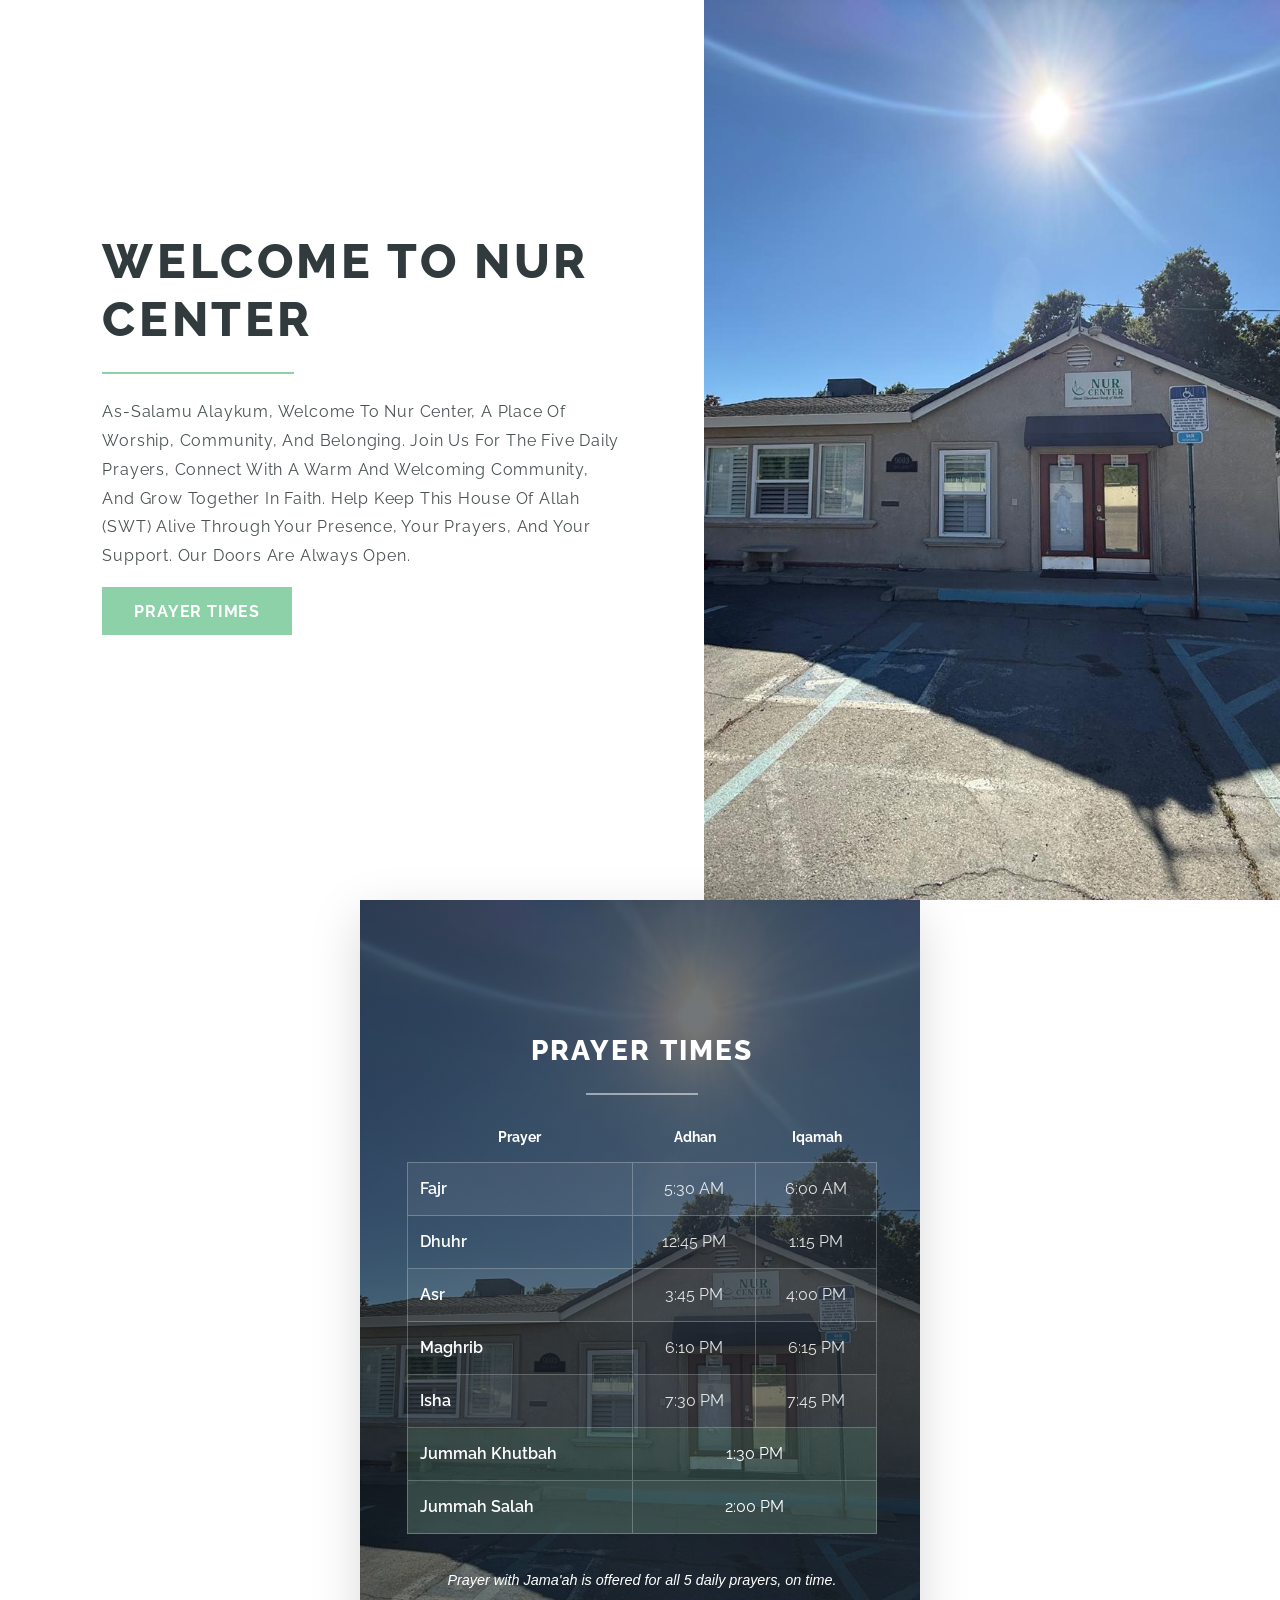
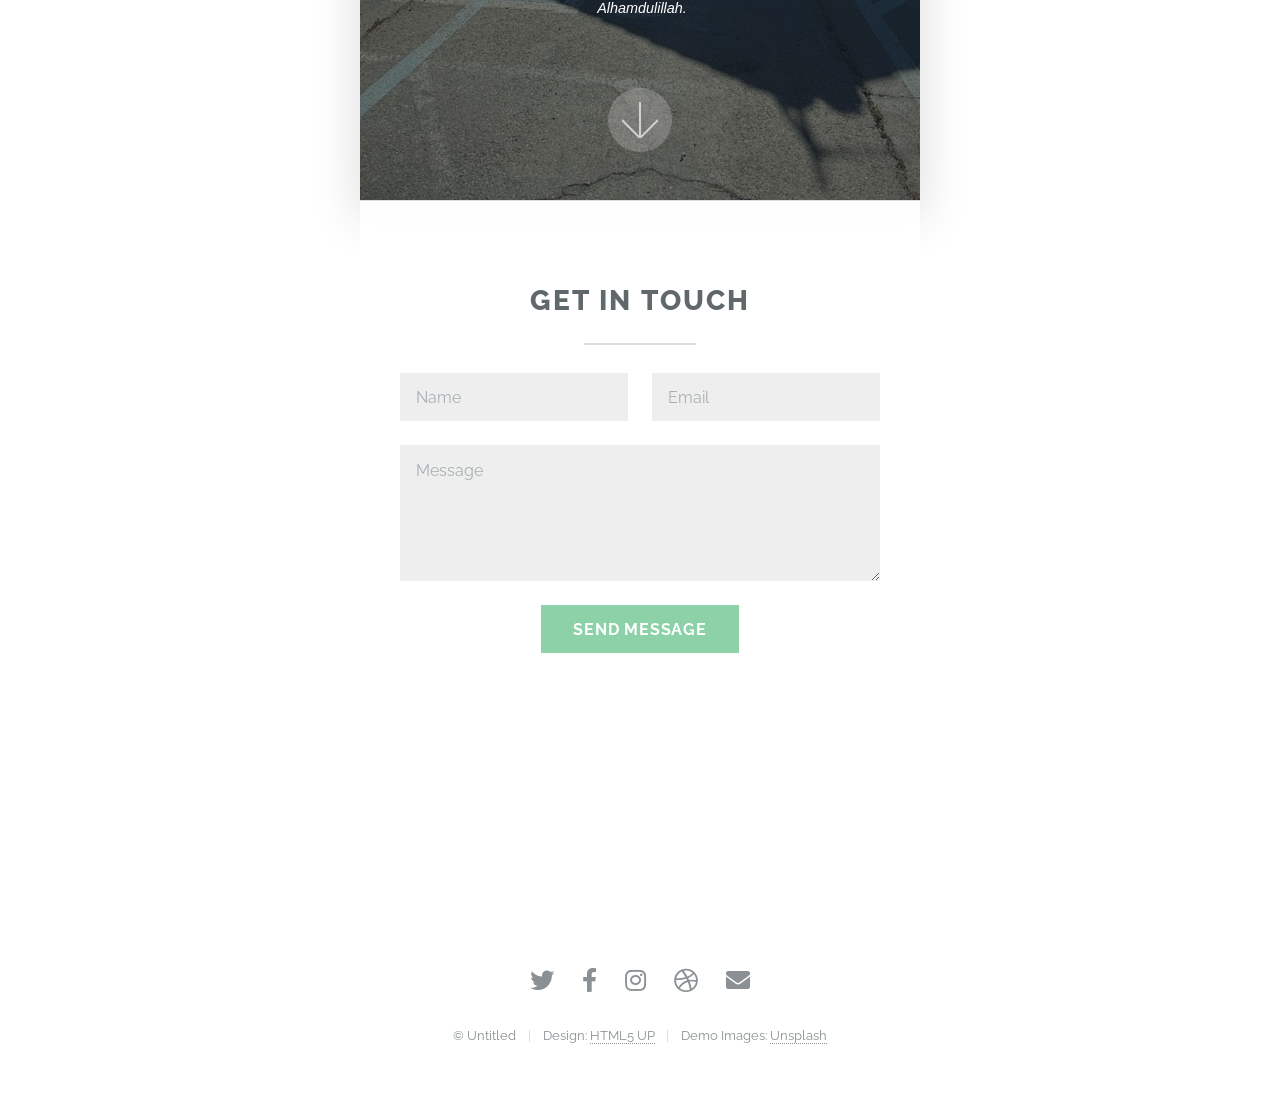
==== commit 0bf0d0d1: "Split landing hero with masjid photo on the right; Jama'ah note under prayer times - Landing section" ====
--- a/index.html
+++ b/index.html
@@ -14,17 +14,18 @@
 	</head>
 	<body class="is-preload">
 
-		<!-- Header -->
-			<section id="header">
-				<header class="major">
-					<h1>Welcome to Nur Center</h1>
-					<p>As-Salamu Alaykum, Welcome to Nur Center, a place of worship, community, and belonging. Join us for the five daily prayers, connect with a warm and welcoming community, and grow together in faith. Help keep this House of Allah (SWT) alive through your presence, your prayers, and your support. Our doors are always open.</p>
-				</header>
-				<div class="container">
-					<ul class="actions special">
+		<!-- Header (landing): welcome text on the left, masjid photo on the right -->
+			<section id="header" class="hero">
+				<div class="hero-text">
+					<header class="major">
+						<h1>Welcome to Nur Center</h1>
+						<p>As-Salamu Alaykum, Welcome to Nur Center, a place of worship, community, and belonging. Join us for the five daily prayers, connect with a warm and welcoming community, and grow together in faith. Help keep this House of Allah (SWT) alive through your presence, your prayers, and your support. Our doors are always open.</p>
+					</header>
+					<ul class="actions">
 						<li><a href="#prayer-times" class="button primary scrolly">Prayer Times</a></li>
 					</ul>
 				</div>
+				<div class="hero-image" role="img" aria-label="Nur Center masjid"></div>
 			</section>
 
 		<!-- Prayer Times -->
@@ -54,6 +55,7 @@
 								</tbody>
 							</table>
 						</div>
+						<p class="prayer-note">Prayer with Jama'ah is offered for all 5 daily prayers, on time. Alhamdulillah.</p>
 					</div>
 					<a href="#footer" class="goto-next scrolly">Next</a>
 				</div>
--- a/assets/css/custom.css
+++ b/assets/css/custom.css
@@ -4,6 +4,87 @@
 
 html {
 	background: #ffffff;
+}
+
+/* ---------- Landing: split hero (text left, masjid photo right) ---------- */
+
+#header.hero {
+	display: flex;
+	align-items: stretch;
+	height: 100vh;
+	text-align: left;
+}
+
+	#header.hero:after {
+		display: none;
+	}
+
+	#header.hero .hero-text {
+		flex: 0 0 55%;
+		display: flex;
+		flex-direction: column;
+		justify-content: center;
+		padding: 4em 5em 4em 8%;
+	}
+
+	#header.hero header,
+	#header.hero header * {
+		text-align: left;
+	}
+
+	#header.hero header {
+		display: block;
+		padding-bottom: 0;
+		width: auto;
+	}
+
+	#header.hero header h1 {
+		font-size: 3em;
+		line-height: 1.2em;
+	}
+
+	#header.hero header.major h1:after {
+		margin-left: 0;
+		background: #8cd1a8;
+	}
+
+	#header.hero header p {
+		font-weight: 400;
+		line-height: 1.8em;
+		max-width: 36em;
+	}
+
+	#header.hero .actions {
+		margin-top: 1em;
+	}
+
+	#header.hero .hero-image {
+		flex: 1;
+		background: #313a3d url("../../images/welcome_page.jpg") center center / cover no-repeat;
+	}
+
+/* Tablets and phones: photo on top, text below. */
+@media screen and (max-width: 980px) {
+
+	#header.hero {
+		flex-direction: column-reverse;
+		height: auto;
+		min-height: 100vh;
+	}
+
+		#header.hero .hero-image {
+			flex: 0 0 45vh;
+		}
+
+		#header.hero .hero-text {
+			flex: 1;
+			padding: 2.5em 1.5em 3em 1.5em;
+		}
+
+		#header.hero header h1 {
+			font-size: 2em;
+		}
+
 }
 
 /* Welcome (landing) text: dark so it reads on white. */
@@ -67,6 +148,14 @@
 		background-color: rgba(255, 255, 255, 0.2);
 	}
 
+/* Note under the table */
+.prayer-note {
+	color: #ffffff;
+	font-size: 0.9em;
+	font-style: italic;
+	margin: 0;
+}
+
 /* Prayer times table */
 .prayer-table {
 	max-width: 36em;
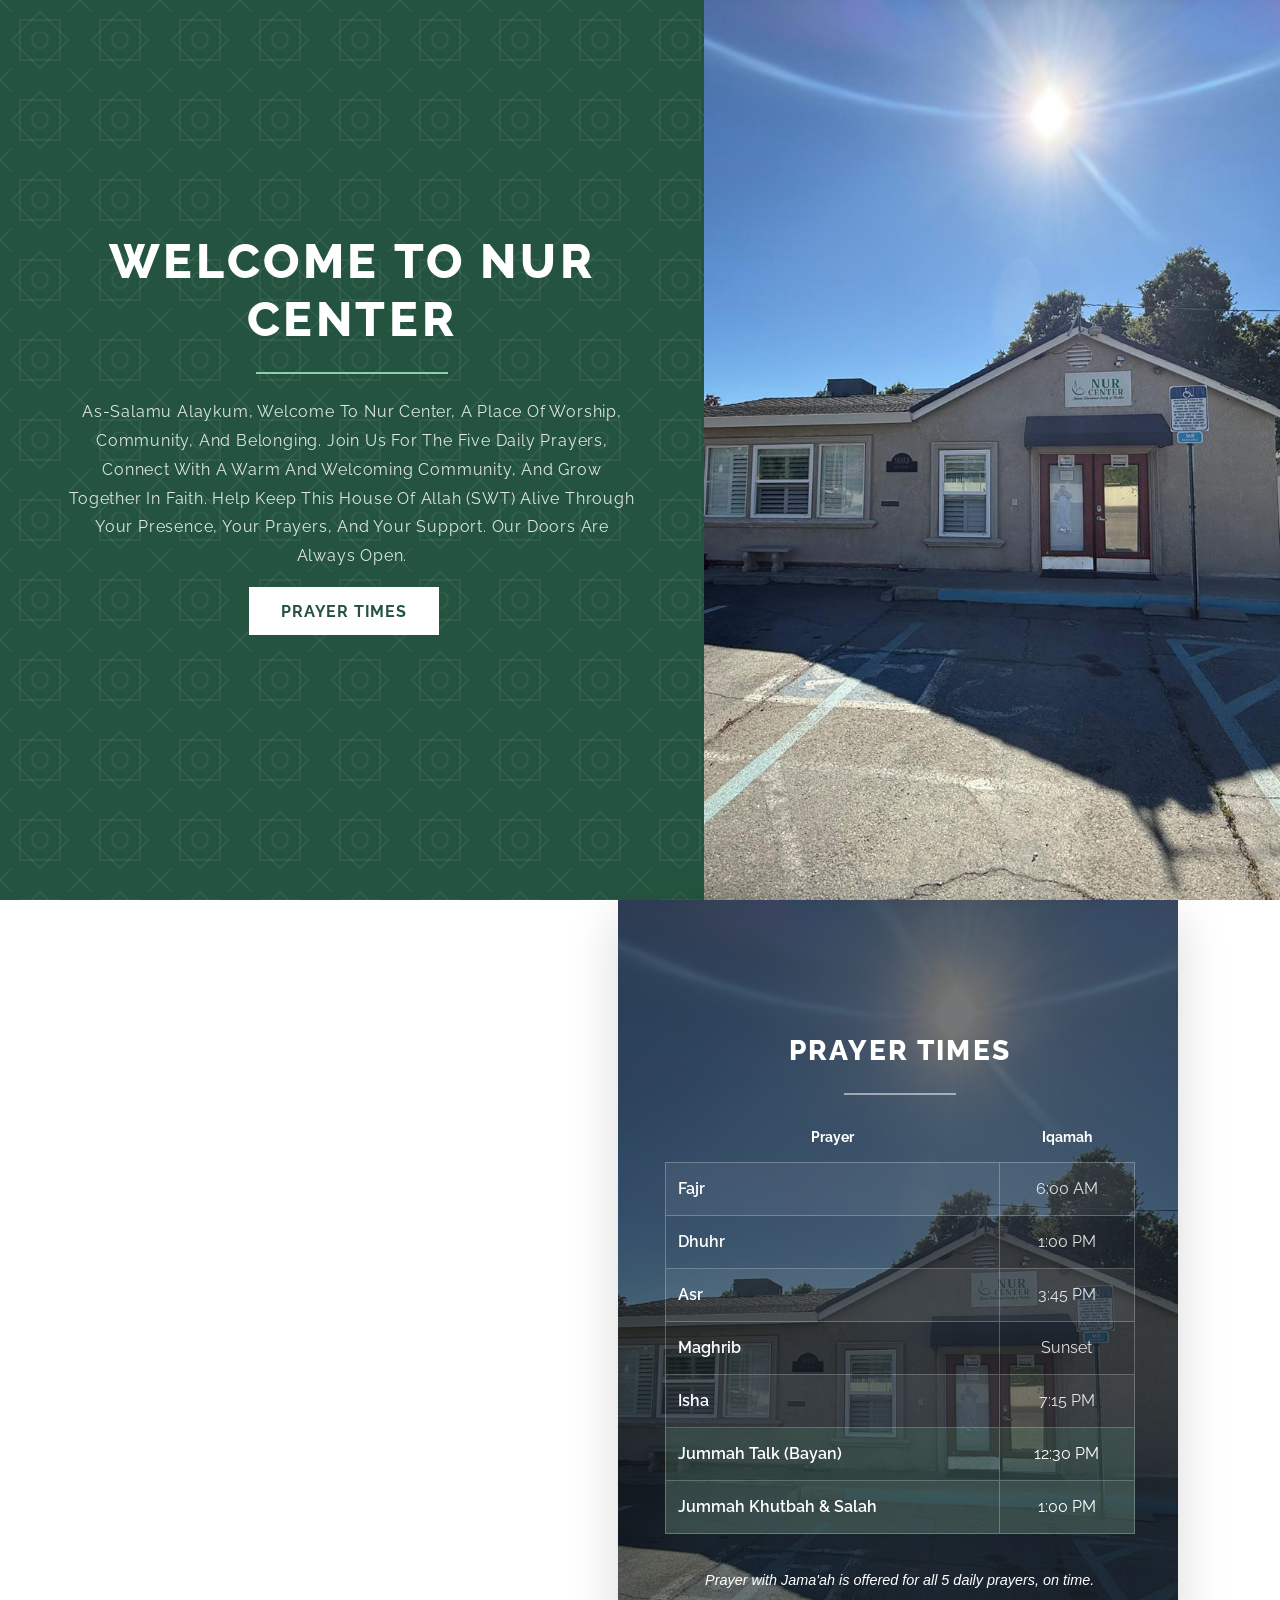
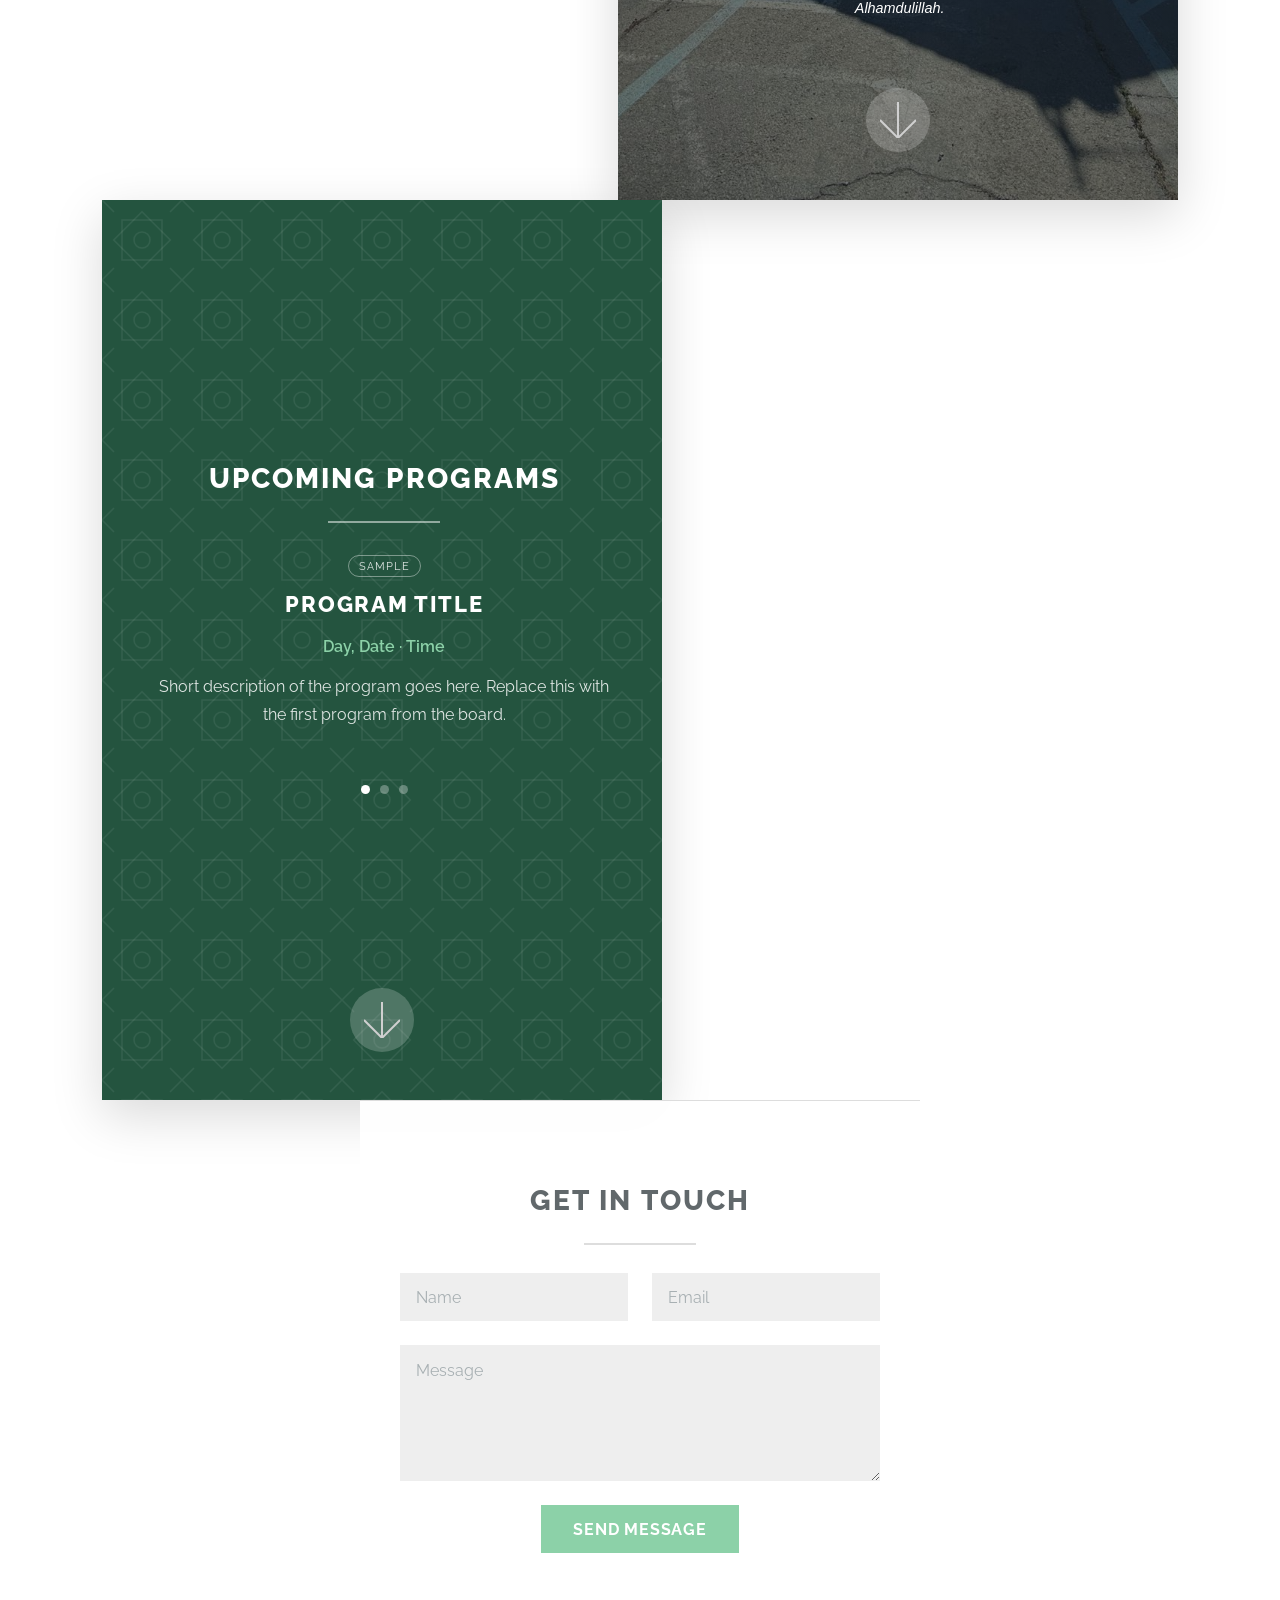
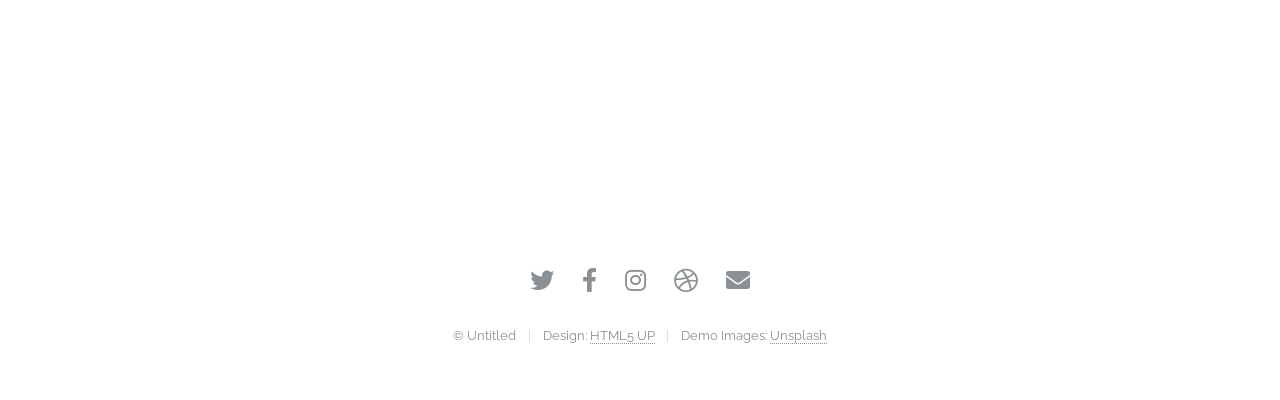
==== commit 9918a0e8: "Centre welcome panel, Iqamah-only prayer times, Upcoming Programs slider - Welcome title, message an" ====
--- a/index.html
+++ b/index.html
@@ -29,7 +29,7 @@
 			</section>
 
 		<!-- Prayer Times -->
-			<section id="prayer-times" class="main special">
+			<section id="prayer-times" class="main special reveal">
 				<div class="container">
 					<div class="content">
 						<header class="major">
@@ -40,22 +40,63 @@
 								<thead>
 									<tr>
 										<th>Prayer</th>
-										<th>Adhan</th>
 										<th>Iqamah</th>
 									</tr>
 								</thead>
 								<tbody>
-									<tr><td>Fajr</td><td>5:30 AM</td><td>6:00 AM</td></tr>
-									<tr><td>Dhuhr</td><td>12:45 PM</td><td>1:15 PM</td></tr>
-									<tr><td>Asr</td><td>3:45 PM</td><td>4:00 PM</td></tr>
-									<tr><td>Maghrib</td><td>6:10 PM</td><td>6:15 PM</td></tr>
-									<tr><td>Isha</td><td>7:30 PM</td><td>7:45 PM</td></tr>
-									<tr class="jummah"><td>Jummah Khutbah</td><td colspan="2">1:30 PM</td></tr>
-									<tr class="jummah"><td>Jummah Salah</td><td colspan="2">2:00 PM</td></tr>
+									<tr><td>Fajr</td><td>6:00 AM</td></tr>
+									<tr><td>Dhuhr</td><td>1:00 PM</td></tr>
+									<tr><td>Asr</td><td>3:45 PM</td></tr>
+									<tr><td>Maghrib</td><td>Sunset</td></tr>
+									<tr><td>Isha</td><td>7:15 PM</td></tr>
+									<tr class="jummah"><td>Jummah Talk (Bayan)</td><td>12:30 PM</td></tr>
+									<tr class="jummah"><td>Jummah Khutbah &amp; Salah</td><td>1:00 PM</td></tr>
 								</tbody>
 							</table>
 						</div>
 						<p class="prayer-note">Prayer with Jama'ah is offered for all 5 daily prayers, on time. Alhamdulillah.</p>
+						<!-- Monthly timetable download: add the PDF to files/ and uncomment.
+						<ul class="actions special prayer-download">
+							<li><a href="files/monthly-prayer-times.pdf" class="button icon solid fa-download" download>Monthly Prayer Times (PDF)</a></li>
+						</ul>
+						-->
+					</div>
+					<a href="#programs" class="goto-next scrolly">Next</a>
+				</div>
+			</section>
+
+		<!-- Upcoming Programs: slides advance automatically every 5 seconds.
+		     To add a program, copy one <article class="slide"> block.
+		     For a poster, put the image in images/ and add <img src="images/your-poster.jpg" alt="..." /> inside the slide. -->
+			<section id="programs" class="main special reveal">
+				<div class="container">
+					<div class="content">
+						<header class="major">
+							<h2>Upcoming Programs</h2>
+						</header>
+						<div class="slider" data-interval="5000" aria-roledescription="carousel" aria-label="Upcoming programs">
+							<div class="slides">
+								<article class="slide is-active">
+									<span class="slide-tag">Sample</span>
+									<h3>Program Title</h3>
+									<p class="slide-when">Day, Date &middot; Time</p>
+									<p>Short description of the program goes here. Replace this with the first program from the board.</p>
+								</article>
+								<article class="slide">
+									<span class="slide-tag">Sample</span>
+									<h3>Second Program</h3>
+									<p class="slide-when">Day, Date &middot; Time</p>
+									<p>Each program gets its own slide. A new one slides in every 5 seconds.</p>
+								</article>
+								<article class="slide">
+									<span class="slide-tag">Sample</span>
+									<h3>Third Program</h3>
+									<p class="slide-when">Day, Date &middot; Time</p>
+									<p>Slides can be text like this, or a poster image from the board.</p>
+								</article>
+							</div>
+							<div class="slider-dots" role="tablist"></div>
+						</div>
 					</div>
 					<a href="#footer" class="goto-next scrolly">Next</a>
 				</div>
@@ -102,16 +143,7 @@
 			<script src="assets/js/breakpoints.min.js"></script>
 			<script src="assets/js/util.js"></script>
 			<script src="assets/js/main.js"></script>
-			<script>
-				// Fade the Prayer Times box in when it scrolls into view.
-				(function () {
-					var el = document.getElementById('prayer-times');
-					if (!('IntersectionObserver' in window)) { el.classList.add('is-visible'); return; }
-					new IntersectionObserver(function (entries) {
-						entries.forEach(function (e) { el.classList.toggle('is-visible', e.isIntersecting); });
-					}, { threshold: 0.2 }).observe(el);
-				})();
-			</script>
+			<script src="assets/js/custom.js"></script>
 
 	</body>
 </html>
--- a/assets/css/custom.css
+++ b/assets/css/custom.css
@@ -19,17 +19,22 @@
 		display: none;
 	}
 
+	/* Text panel: deep green with a faint 8-point star pattern. */
 	#header.hero .hero-text {
+		background-color: #24543f;
+		background-image: url("data:image/svg+xml,%3Csvg xmlns='http://www.w3.org/2000/svg' width='80' height='80' viewBox='0 0 80 80'%3E%3Cg fill='none' stroke='%23ffffff' stroke-opacity='0.07' stroke-width='1.5'%3E%3Crect x='20' y='20' width='40' height='40'/%3E%3Crect x='20' y='20' width='40' height='40' transform='rotate(45 40 40)'/%3E%3Ccircle cx='40' cy='40' r='8'/%3E%3Cpath d='M0 0L12 12M80 0L68 12M0 80L12 68M80 80L68 68'/%3E%3C/g%3E%3C/svg%3E");
+		background-size: 80px 80px;
 		flex: 0 0 55%;
 		display: flex;
 		flex-direction: column;
 		justify-content: center;
-		padding: 4em 5em 4em 8%;
+		align-items: center;
+		padding: 4em 4em;
 	}
 
 	#header.hero header,
 	#header.hero header * {
-		text-align: left;
+		text-align: center;
 	}
 
 	#header.hero header {
@@ -43,42 +48,65 @@
 		line-height: 1.2em;
 	}
 
+	#header.hero header h1 {
+		color: #ffffff;
+	}
+
 	#header.hero header.major h1:after {
-		margin-left: 0;
+		margin-left: auto;
+		margin-right: auto;
 		background: #8cd1a8;
 	}
 
 	#header.hero header p {
+		color: rgba(255, 255, 255, 0.85);
 		font-weight: 400;
 		line-height: 1.8em;
 		max-width: 36em;
+		margin-left: auto;
+		margin-right: auto;
 	}
 
 	#header.hero .actions {
+		justify-content: center;
 		margin-top: 1em;
-	}
+		padding-left: 0;
+	}
+
+		#header.hero .actions li {
+			padding-left: 0;
+		}
+
+	#header.hero .button.primary {
+		background-color: #ffffff;
+		color: #24543f !important;
+	}
+
+		#header.hero .button.primary:hover {
+			background-color: #e8f5ee;
+		}
 
 	#header.hero .hero-image {
 		flex: 1;
 		background: #313a3d url("../../images/welcome_page.jpg") center center / cover no-repeat;
 	}
 
-/* Tablets and phones: photo on top, text below. */
+/* Tablets, phones and half-width windows: no photo, the welcome panel fills the screen. */
 @media screen and (max-width: 980px) {
 
 	#header.hero {
-		flex-direction: column-reverse;
 		height: auto;
 		min-height: 100vh;
+		min-height: 100svh; /* accounts for phone browser toolbars */
 	}
 
 		#header.hero .hero-image {
-			flex: 0 0 45vh;
+			display: none;
 		}
 
 		#header.hero .hero-text {
-			flex: 1;
-			padding: 2.5em 1.5em 3em 1.5em;
+			flex: 1 1 100%;
+			padding: 3em 1.5em;
 		}
 
 		#header.hero header h1 {
@@ -111,6 +139,19 @@
 
 	#footer footer .copyright li {
 		border-left-color: #dddddd;
+	}
+
+/* ---------- Shared: boxes fade/slide in as you scroll to them ---------- */
+
+.reveal .container {
+	opacity: 0;
+	transform: translateY(3em);
+	transition: opacity 1s ease-out, transform 1s ease-out;
+}
+
+	.reveal.is-visible .container {
+		opacity: 1;
+		transform: none;
 	}
 
 /* ---------- Prayer Times box with the mosque photo ---------- */
@@ -124,17 +165,7 @@
 	background-size: cover;
 	box-shadow: 0 1em 3em rgba(0, 0, 0, 0.15);
 	color: rgba(255, 255, 255, 0.85);
-
-	/* Fade/slide in as you scroll down to it. */
-	opacity: 0;
-	transform: translateY(3em);
-	transition: opacity 1s ease-out, transform 1s ease-out;
-}
-
-	#prayer-times.is-visible .container {
-		opacity: 1;
-		transform: none;
-	}
+}
 
 	#prayer-times h2 {
 		color: #ffffff;
@@ -147,6 +178,27 @@
 	#prayer-times .goto-next {
 		background-color: rgba(255, 255, 255, 0.2);
 	}
+
+/* Desktop: Prayer Times box on the right, Programs box on the left.
+   Tablets/phones keep both full width. */
+@media screen and (min-width: 981px) {
+
+	#prayer-times .container,
+	#programs .container {
+		position: relative; /* keeps the down arrow centred inside the box */
+	}
+
+	#prayer-times .container {
+		margin-left: auto;
+		margin-right: 8%;
+	}
+
+	#programs .container {
+		margin-left: 8%;
+		margin-right: auto;
+	}
+
+}
 
 /* Note under the table */
 .prayer-note {
@@ -189,3 +241,118 @@
 		color: #ffffff;
 		background-color: rgba(140, 209, 168, 0.18);
 	}
+
+/* Monthly timetable download button */
+.prayer-download {
+	margin: 1.5em 0 0 0;
+}
+
+	.prayer-download .button {
+		box-shadow: inset 0 0 0 2px rgba(255, 255, 255, 0.6);
+		color: #ffffff !important;
+	}
+
+/* ---------- Upcoming Programs: green box with a slider ---------- */
+
+#programs .container {
+	background-color: #24543f;
+	background-image: url("data:image/svg+xml,%3Csvg xmlns='http://www.w3.org/2000/svg' width='80' height='80' viewBox='0 0 80 80'%3E%3Cg fill='none' stroke='%23ffffff' stroke-opacity='0.07' stroke-width='1.5'%3E%3Crect x='20' y='20' width='40' height='40'/%3E%3Crect x='20' y='20' width='40' height='40' transform='rotate(45 40 40)'/%3E%3Ccircle cx='40' cy='40' r='8'/%3E%3Cpath d='M0 0L12 12M80 0L68 12M0 80L12 68M80 80L68 68'/%3E%3C/g%3E%3C/svg%3E");
+	background-size: 80px 80px;
+	box-shadow: 0 1em 3em rgba(0, 0, 0, 0.15);
+	color: rgba(255, 255, 255, 0.85);
+}
+
+	#programs h2,
+	#programs h3 {
+		color: #ffffff;
+	}
+
+	#programs header.major h2:after {
+		background: rgba(255, 255, 255, 0.5);
+	}
+
+	#programs .goto-next {
+		background-color: rgba(255, 255, 255, 0.2);
+	}
+
+/* Slides are stacked in one grid cell, so the box is as tall as the tallest slide. */
+.slider .slides {
+	display: grid;
+	overflow: hidden;
+}
+
+	.slider .slide {
+		grid-area: 1 / 1;
+		opacity: 0;
+		transform: translateX(100%);
+		visibility: hidden;
+		transition: transform 0.8s ease, opacity 0.8s ease, visibility 0s linear 0.8s;
+		padding: 0 0.5em;
+	}
+
+		.slider .slide.is-active {
+			opacity: 1;
+			transform: none;
+			visibility: visible;
+			transition: transform 0.8s ease, opacity 0.8s ease, visibility 0s;
+		}
+
+		.slider .slide.is-leaving {
+			opacity: 0;
+			transform: translateX(-100%);
+			visibility: visible;
+		}
+
+		.slider .slide img {
+			display: block;
+			max-width: 100%;
+			max-height: 28em;
+			margin: 0 auto 1em auto;
+		}
+
+		.slider .slide h3 {
+			font-size: 1.4em;
+			margin-bottom: 0.5em;
+		}
+
+		.slider .slide .slide-when {
+			color: #8cd1a8;
+			font-weight: 600;
+			margin-bottom: 0.75em;
+		}
+
+		.slider .slide-tag {
+			display: inline-block;
+			border: solid 1px rgba(255, 255, 255, 0.4);
+			border-radius: 1em;
+			font-size: 0.7em;
+			letter-spacing: 0.1em;
+			line-height: 1;
+			margin-bottom: 1em;
+			padding: 0.4em 0.9em;
+			text-transform: uppercase;
+		}
+
+	.slider .slider-dots {
+		display: flex;
+		gap: 0.6em;
+		justify-content: center;
+		margin-top: 1.5em;
+	}
+
+		.slider .slider-dots button {
+			background: rgba(255, 255, 255, 0.3);
+			border: 0;
+			border-radius: 50%;
+			box-shadow: none;
+			cursor: pointer;
+			height: 0.7em;
+			line-height: 0;
+			min-width: 0;
+			padding: 0;
+			width: 0.7em;
+		}
+
+			.slider .slider-dots button.is-active {
+				background: #ffffff;
+			}
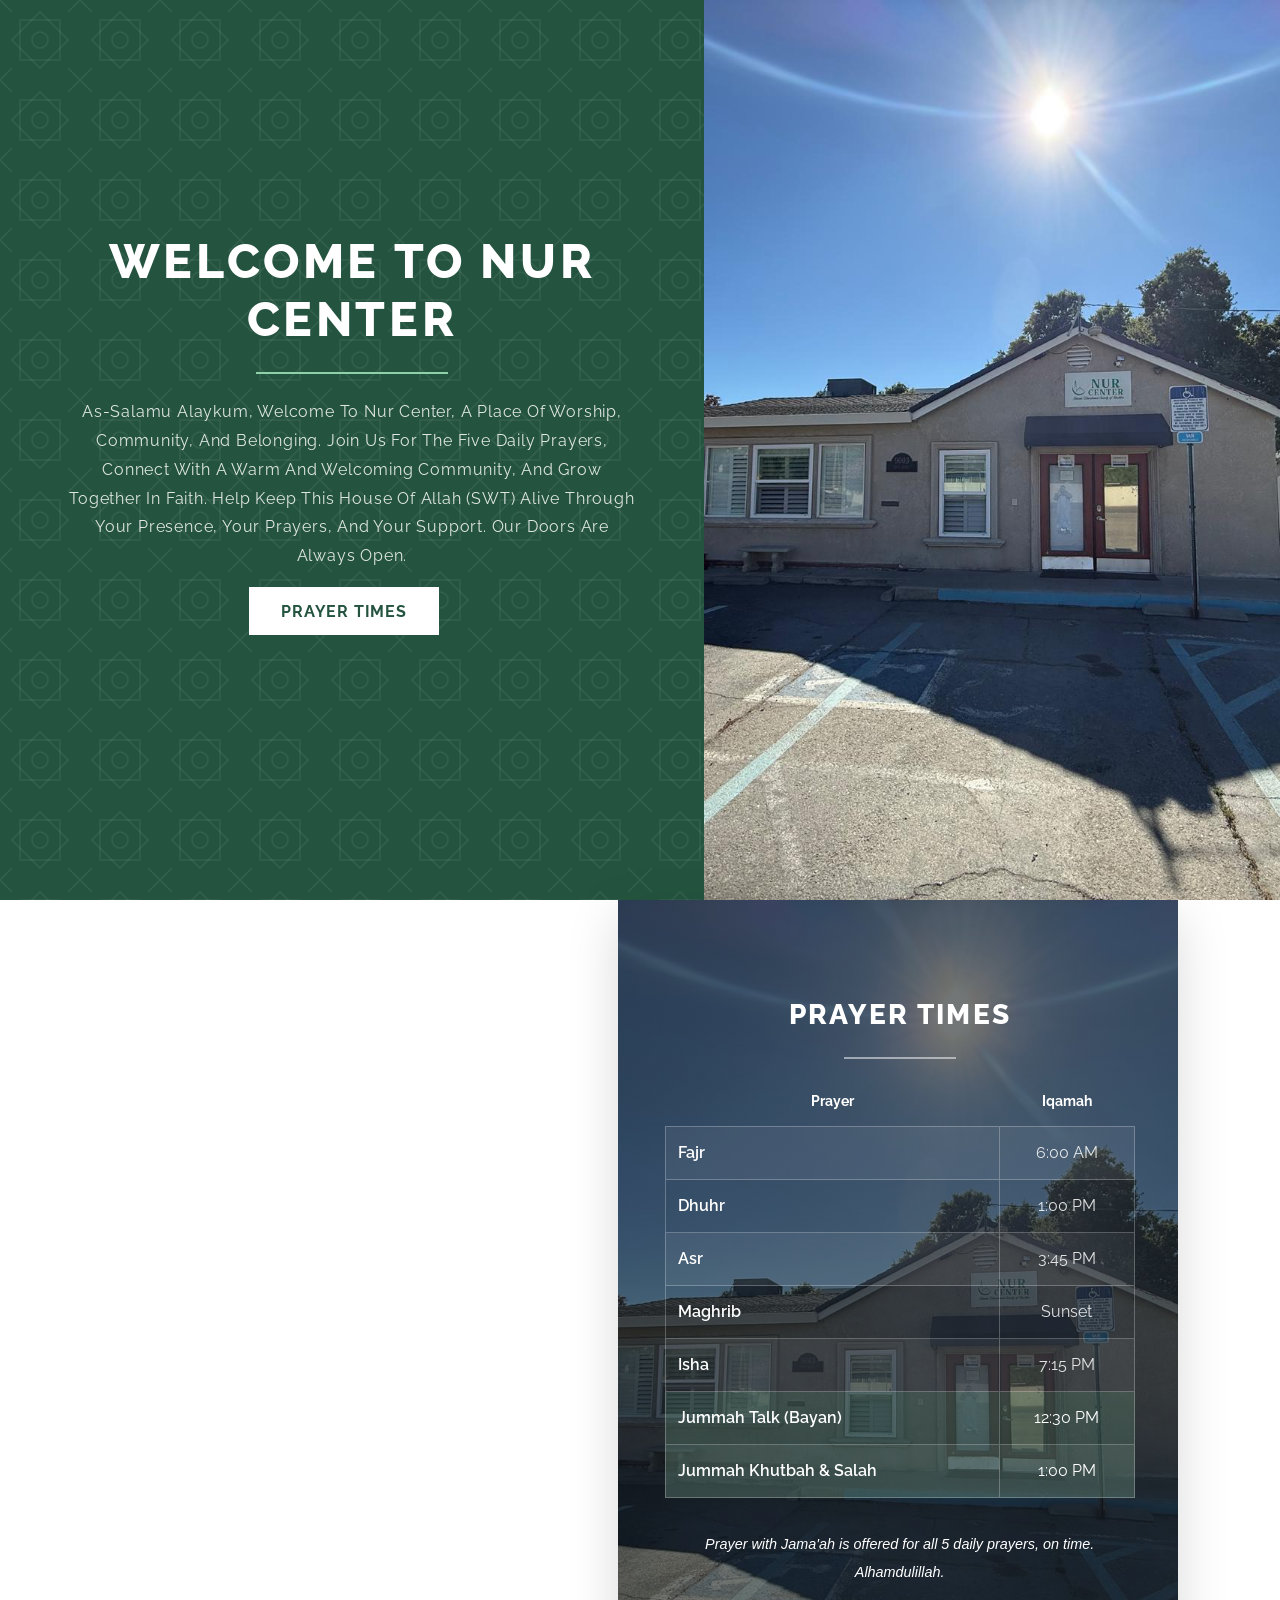
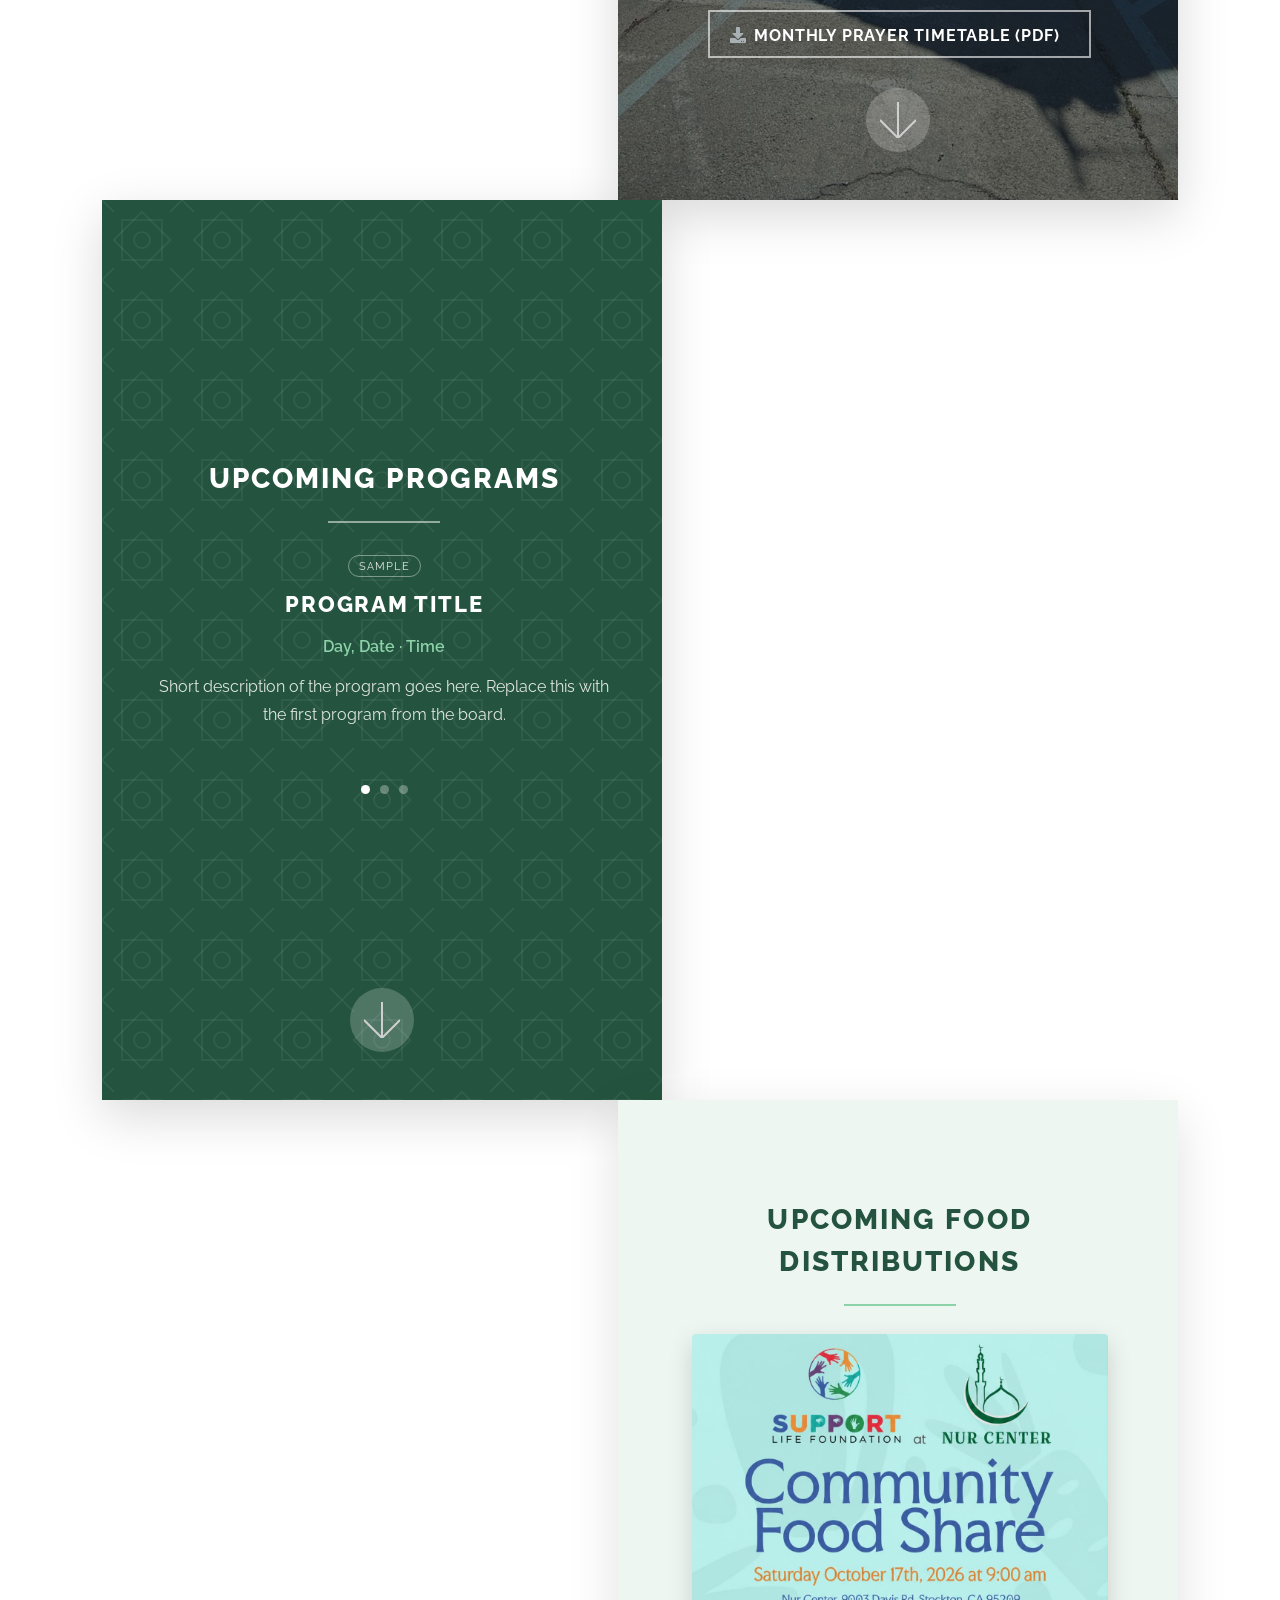
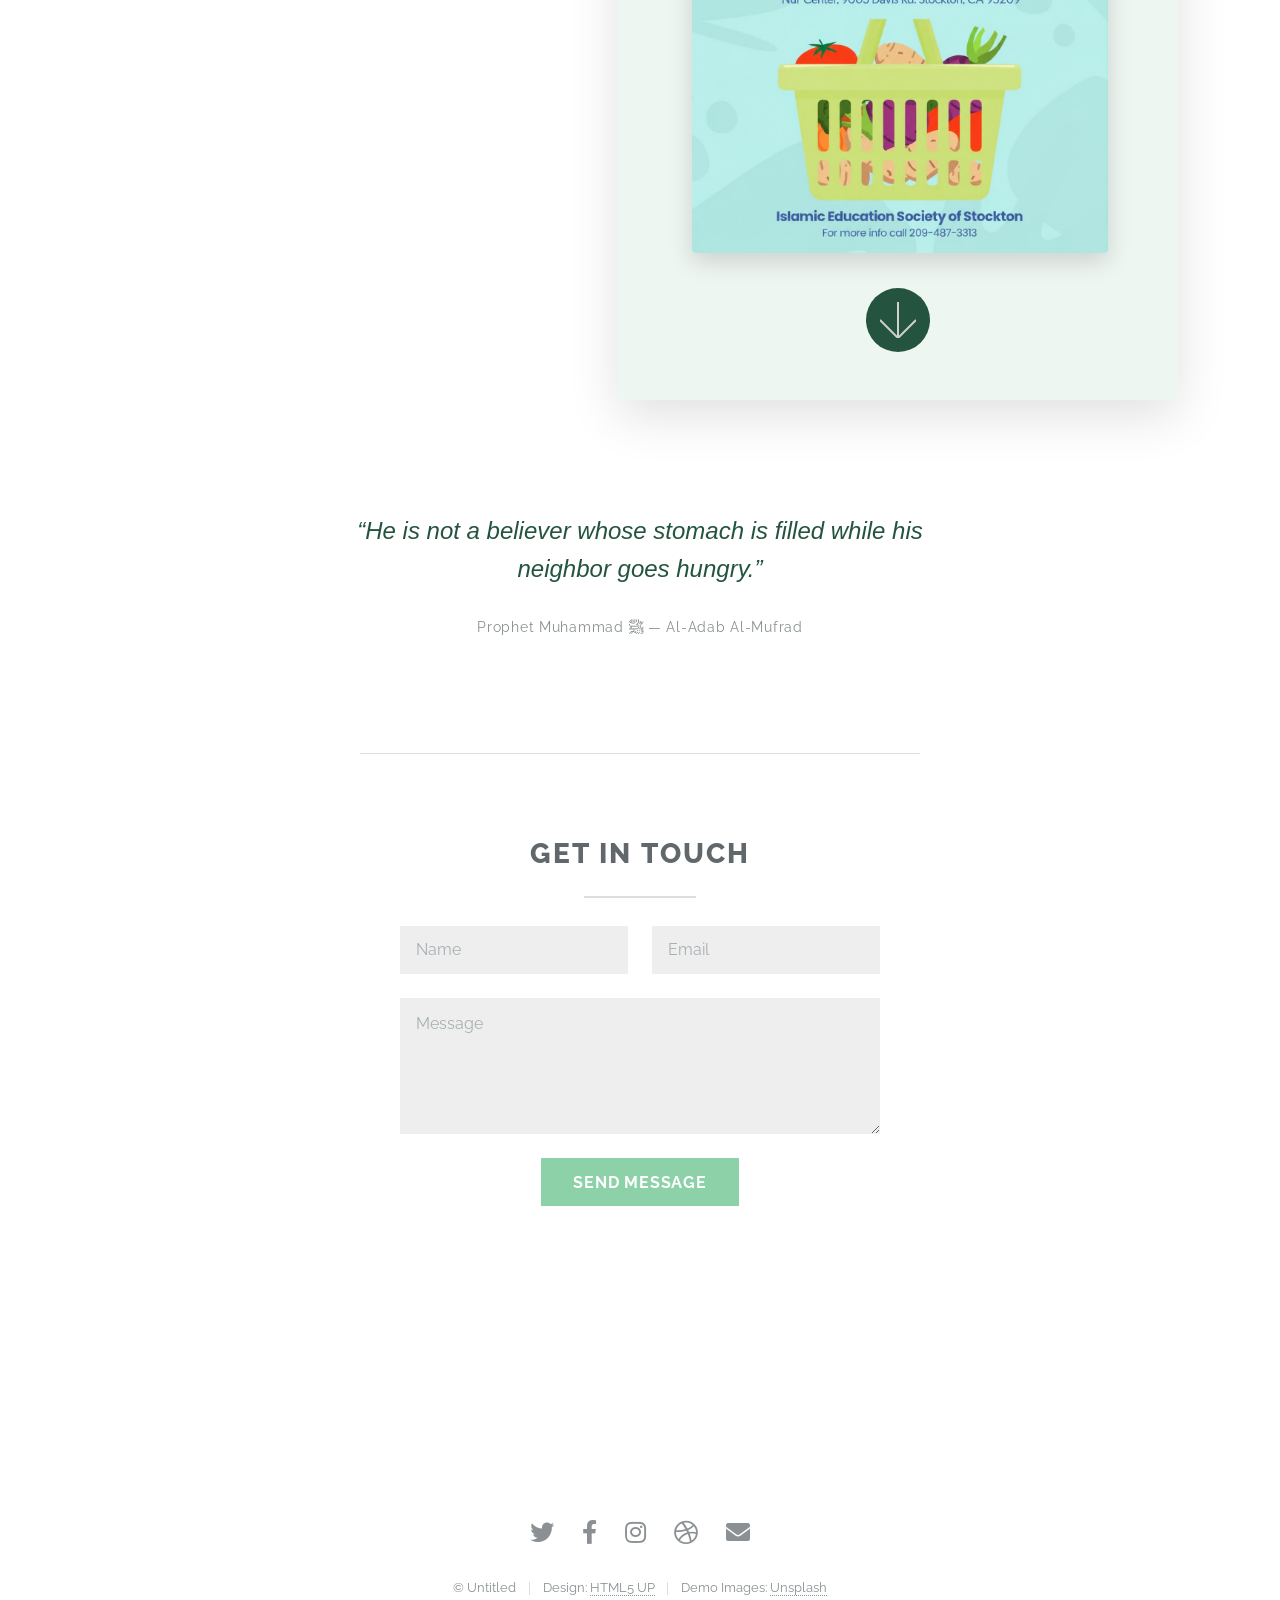
==== commit 404f35a4: "Add monthly timetable PDF, Upcoming Food Distributions poster, and quote - Prayer Times: download bu" ====
--- a/index.html
+++ b/index.html
@@ -55,11 +55,10 @@
 							</table>
 						</div>
 						<p class="prayer-note">Prayer with Jama'ah is offered for all 5 daily prayers, on time. Alhamdulillah.</p>
-						<!-- Monthly timetable download: add the PDF to files/ and uncomment.
+						<!-- Each month, replace files/monthly-prayer-times.pdf with the new timetable (same file name). -->
 						<ul class="actions special prayer-download">
-							<li><a href="files/monthly-prayer-times.pdf" class="button icon solid fa-download" download>Monthly Prayer Times (PDF)</a></li>
+							<li><a href="files/monthly-prayer-times.pdf" class="button icon solid fa-download" download="Nur-Center-Monthly-Prayer-Times.pdf">Monthly Prayer Timetable (PDF)</a></li>
 						</ul>
-						-->
 					</div>
 					<a href="#programs" class="goto-next scrolly">Next</a>
 				</div>
@@ -98,8 +97,31 @@
 							<div class="slider-dots" role="tablist"></div>
 						</div>
 					</div>
-					<a href="#footer" class="goto-next scrolly">Next</a>
+					<a href="#food" class="goto-next scrolly">Next</a>
 				</div>
+			</section>
+
+		<!-- Upcoming Food Distributions: swap images/food-distribution-poster.jpg for each new poster. -->
+			<section id="food" class="main special reveal">
+				<div class="container">
+					<div class="content">
+						<header class="major">
+							<h2>Upcoming Food Distributions</h2>
+						</header>
+						<a href="images/food-distribution-poster.jpg" class="poster" target="_blank" rel="noopener">
+							<img src="images/food-distribution-poster.jpg" alt="Community Food Share poster: Support Life Foundation at Nur Center, 9003 Davis Rd, Stockton, CA. For more info call 209-487-3313." />
+						</a>
+					</div>
+					<a href="#quote" class="goto-next scrolly">Next</a>
+				</div>
+			</section>
+
+		<!-- Quote / short message -->
+			<section id="quote" class="reveal">
+				<blockquote>
+					<p>&ldquo;He is not a believer whose stomach is filled while his neighbor goes hungry.&rdquo;</p>
+					<cite>Prophet Muhammad &#xFDFA; &mdash; Al-Adab Al-Mufrad</cite>
+				</blockquote>
 			</section>
 
 		<!-- Footer -->
--- a/assets/css/custom.css
+++ b/assets/css/custom.css
@@ -198,6 +198,12 @@
 		margin-right: auto;
 	}
 
+	#food .container {
+		position: relative;
+		margin-left: auto;
+		margin-right: 8%;
+	}
+
 }
 
 /* Note under the table */
@@ -356,3 +362,90 @@
 			.slider .slider-dots button.is-active {
 				background: #ffffff;
 			}
+
+/* ---------- Upcoming Food Distributions: light box with the poster ---------- */
+
+#food .container {
+	background: #eef6f1;
+	box-shadow: 0 1em 3em rgba(0, 0, 0, 0.12);
+}
+
+	#food h2 {
+		color: #24543f;
+	}
+
+	#food header.major h2:after {
+		background: #8cd1a8;
+	}
+
+	#food .goto-next {
+		background-color: #24543f;
+	}
+
+	#food .poster {
+		border: 0;
+		display: block;
+	}
+
+		#food .poster img {
+			display: block;
+			width: 100%;
+			max-width: 26em;
+			margin: 0 auto;
+			border-radius: 4px;
+			box-shadow: 0 0.5em 1.5em rgba(0, 0, 0, 0.15);
+			transition: transform 0.3s ease;
+		}
+
+		#food .poster:hover img {
+			transform: scale(1.02);
+		}
+
+/* ---------- Quote / short message ---------- */
+
+#quote {
+	padding: 7em 2em;
+	text-align: center;
+	opacity: 0;
+	transform: translateY(2em);
+	transition: opacity 1s ease-out, transform 1s ease-out;
+}
+
+	#quote.is-visible {
+		opacity: 1;
+		transform: none;
+	}
+
+	#quote blockquote {
+		border: 0;
+		margin: 0 auto;
+		max-width: 38em;
+		padding: 0;
+	}
+
+		#quote blockquote p {
+			color: #24543f;
+			font-size: 1.5em;
+			font-style: italic;
+			line-height: 1.6em;
+			margin-bottom: 1em;
+		}
+
+		#quote cite {
+			color: #8a9093;
+			font-size: 0.9em;
+			font-style: normal;
+			letter-spacing: 0.05em;
+		}
+
+@media screen and (max-width: 736px) {
+
+	#quote {
+		padding: 4em 1.5em;
+	}
+
+		#quote blockquote p {
+			font-size: 1.2em;
+		}
+
+}
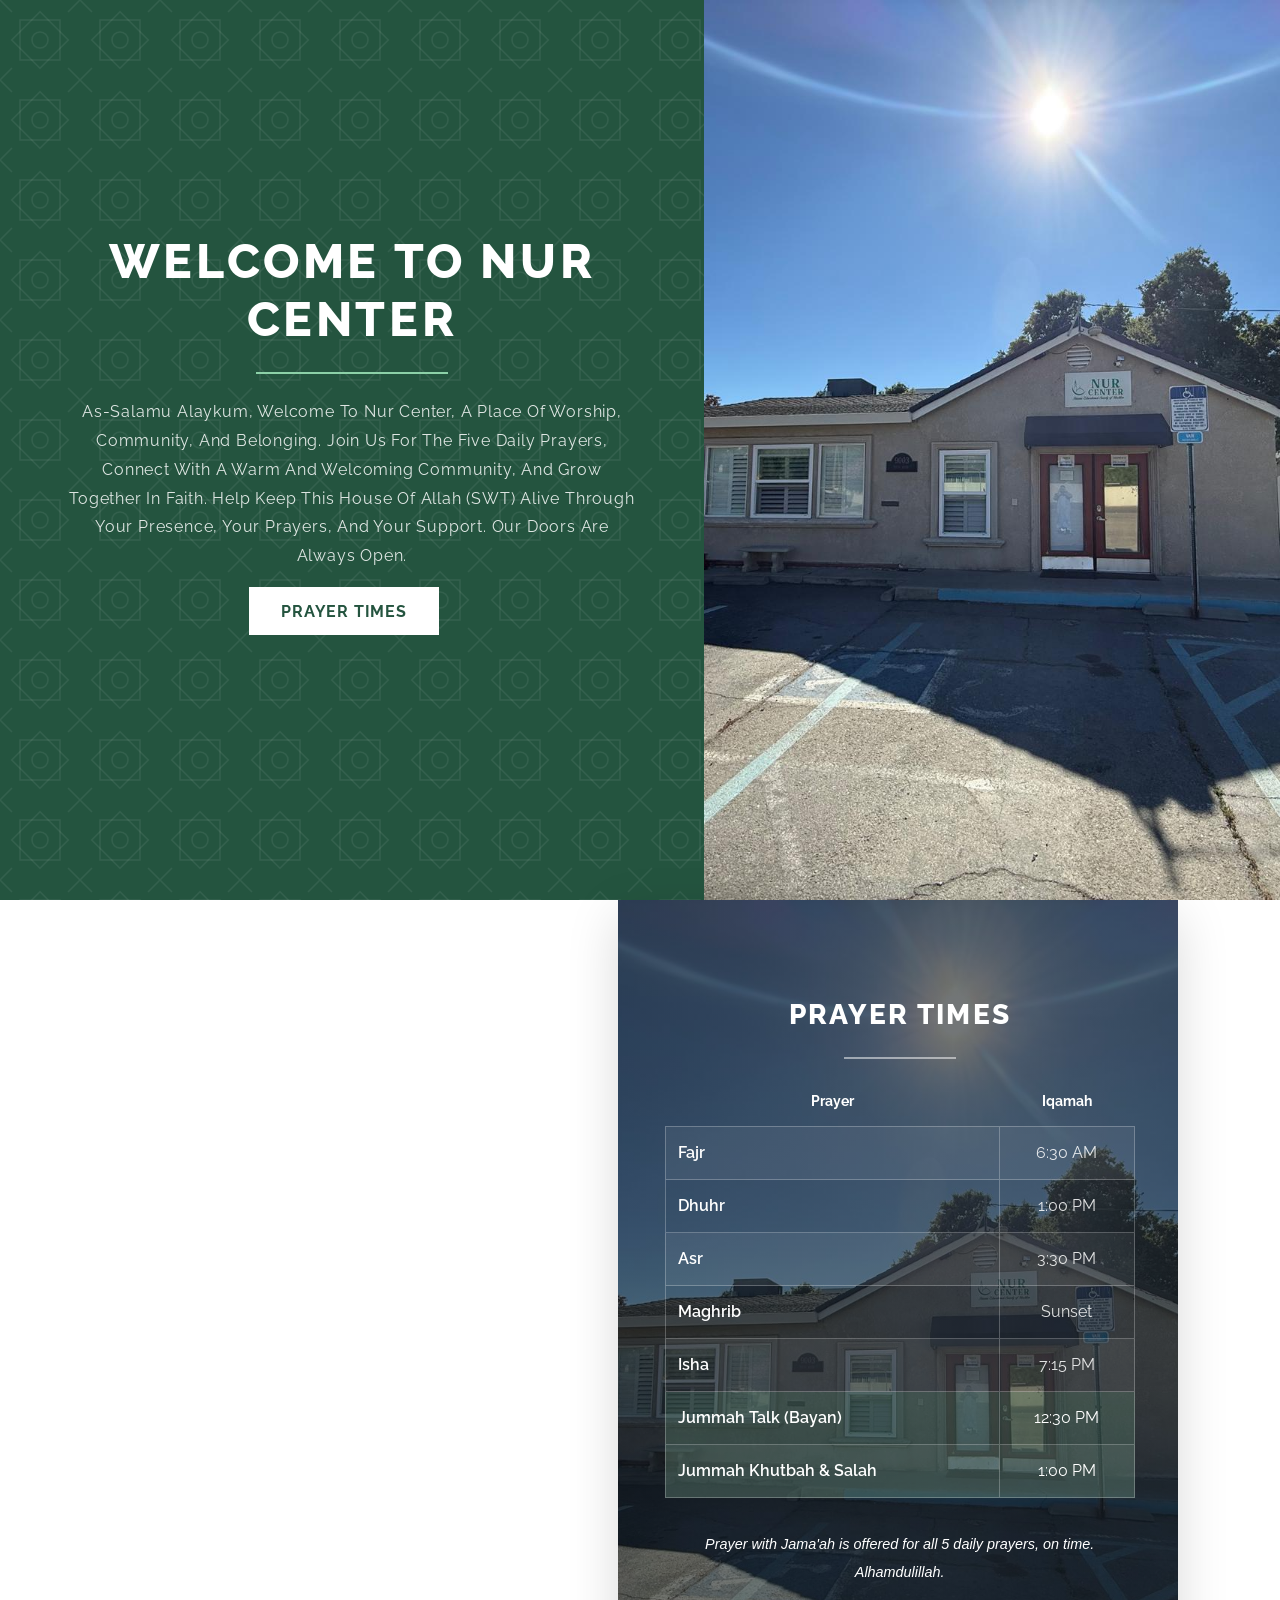
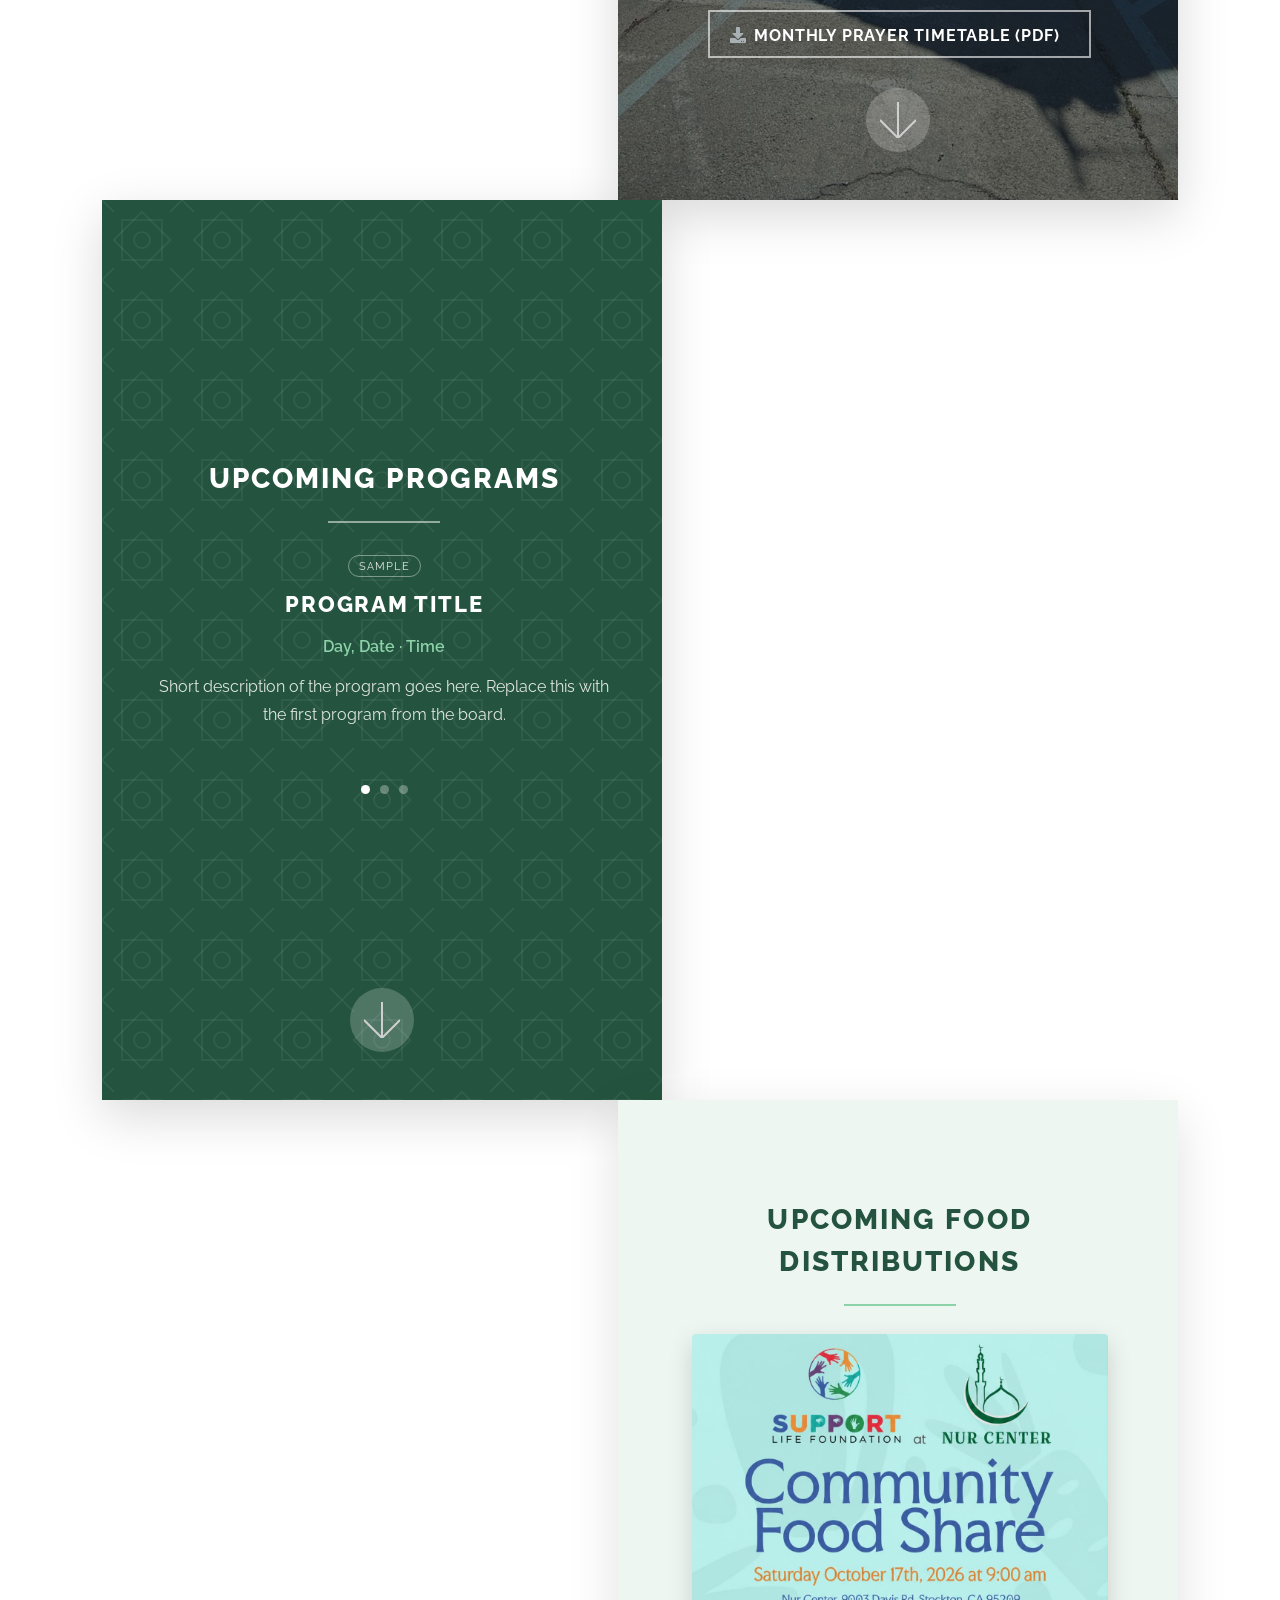
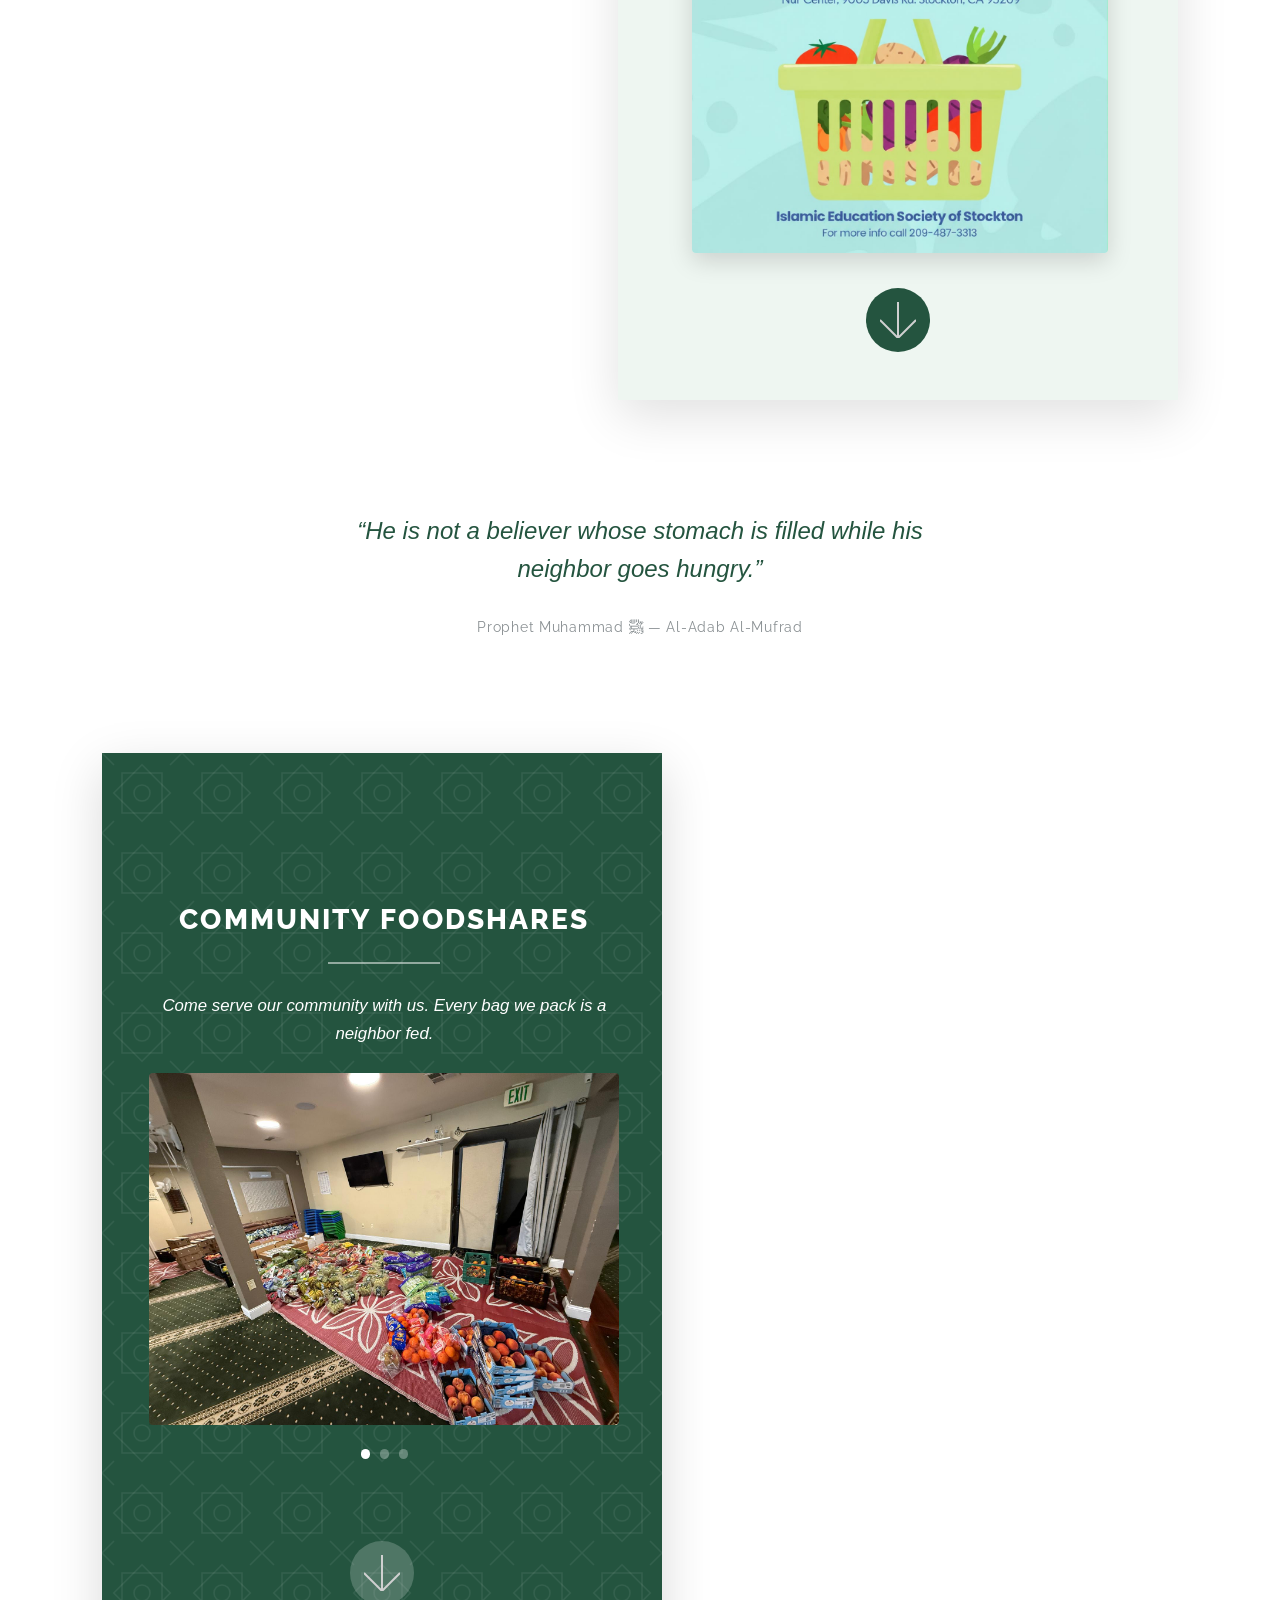
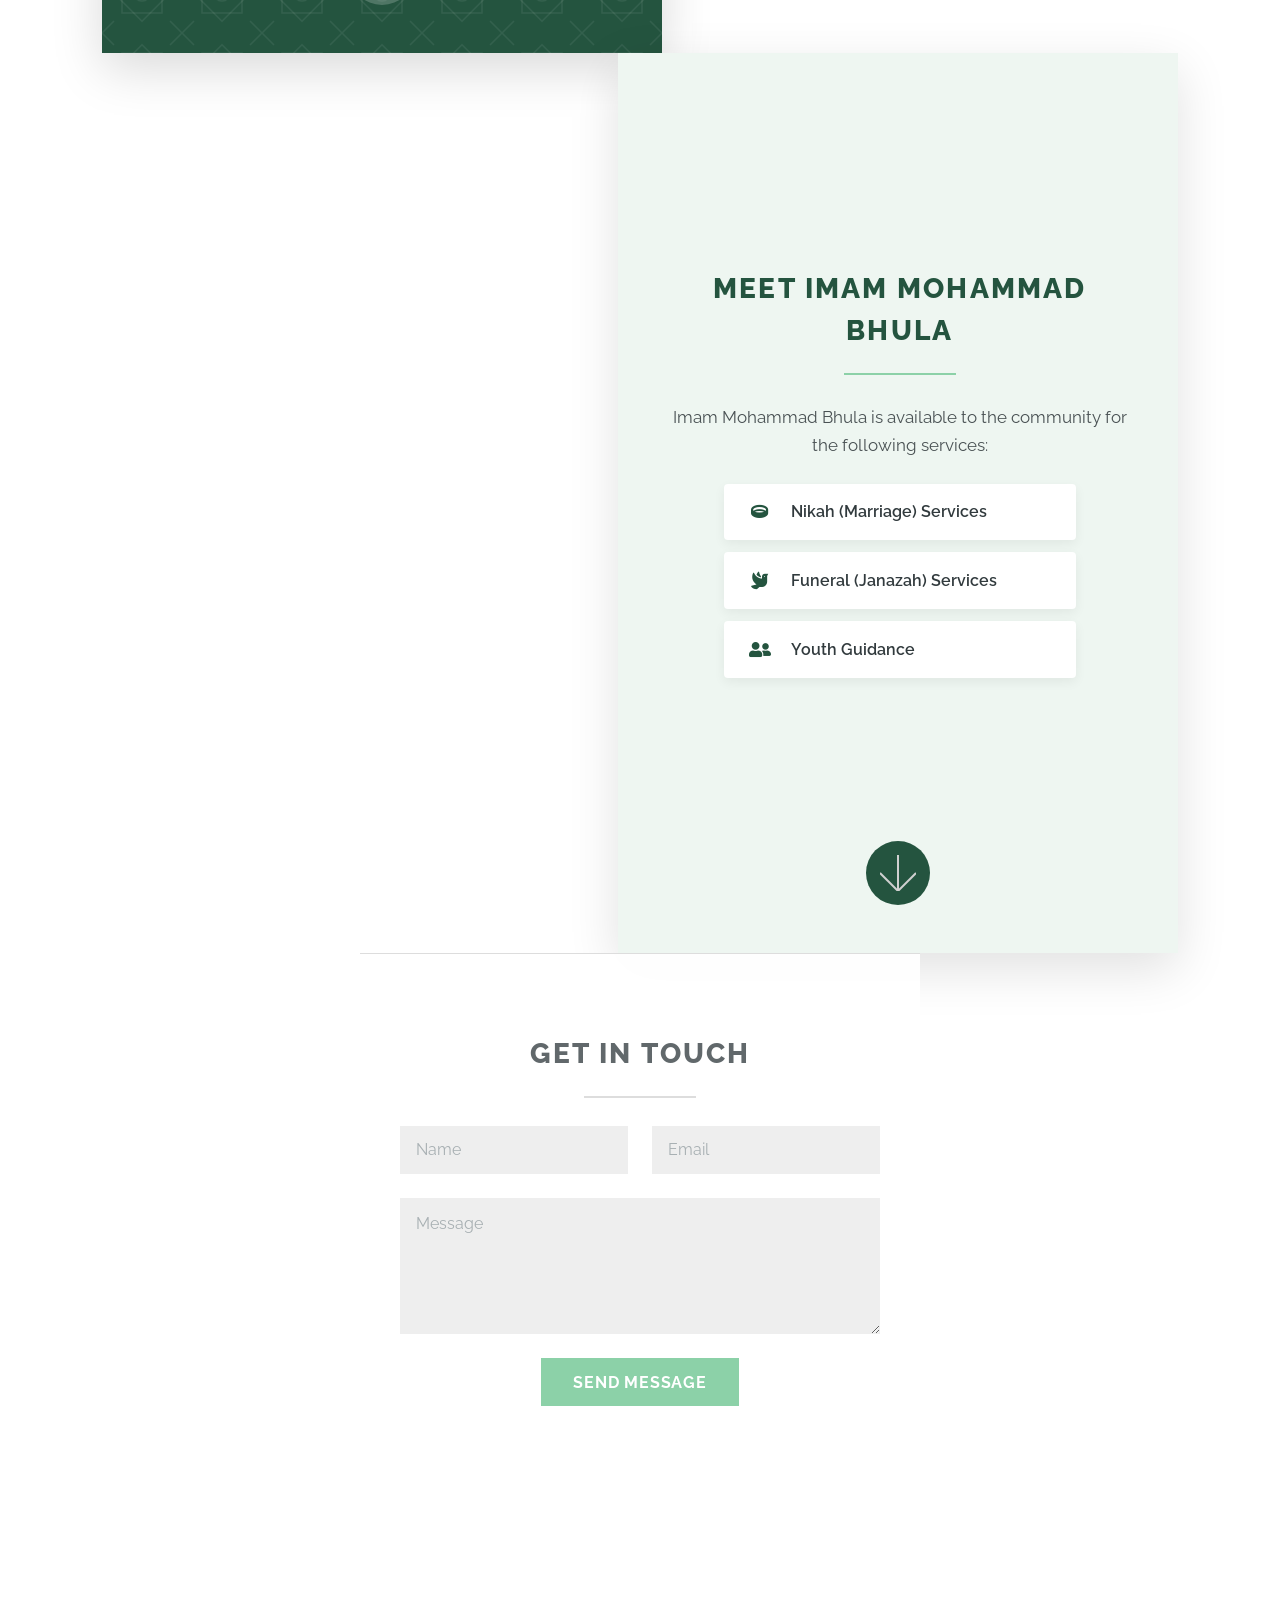
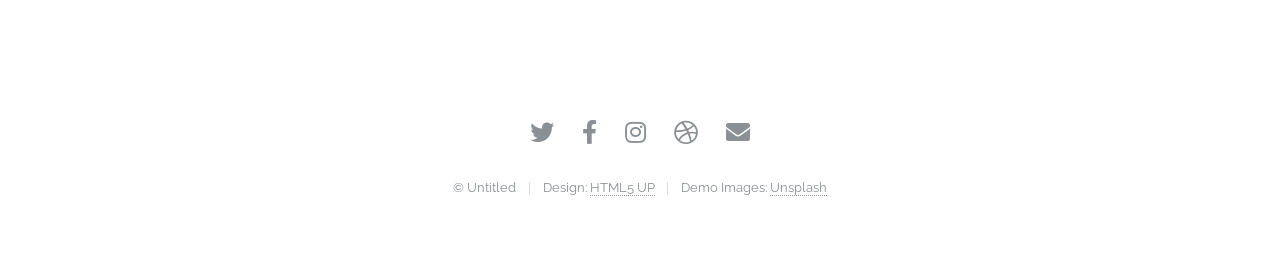
==== commit c415d125: "Auto-switch Iqamah times by date; add Community Foodshares and Imam sections - Fajr/Asr cells carry " ====
--- a/index.html
+++ b/index.html
@@ -43,10 +43,12 @@
 										<th>Iqamah</th>
 									</tr>
 								</thead>
+								<!-- Iqamah changes during the month: add [date, time] pairs to data-schedule.
+								     From each date onward the site shows that time automatically. -->
 								<tbody>
-									<tr><td>Fajr</td><td>6:00 AM</td></tr>
+									<tr><td>Fajr</td><td data-schedule='[["2026-11-01","6:00 AM"],["2026-11-18","6:15 AM"],["2026-11-30","6:30 AM"]]'>6:00 AM</td></tr>
 									<tr><td>Dhuhr</td><td>1:00 PM</td></tr>
-									<tr><td>Asr</td><td>3:45 PM</td></tr>
+									<tr><td>Asr</td><td data-schedule='[["2026-11-01","3:45 PM"],["2026-11-12","3:30 PM"]]'>3:45 PM</td></tr>
 									<tr><td>Maghrib</td><td>Sunset</td></tr>
 									<tr><td>Isha</td><td>7:15 PM</td></tr>
 									<tr class="jummah"><td>Jummah Talk (Bayan)</td><td>12:30 PM</td></tr>
@@ -124,6 +126,45 @@
 				</blockquote>
 			</section>
 
+		<!-- Community Foodshares: photo slideshow. Add photos by copying an <article class="slide"> block. -->
+			<section id="foodshares" class="main special reveal">
+				<div class="container">
+					<div class="content">
+						<header class="major">
+							<h2>Community Foodshares</h2>
+						</header>
+						<p class="section-lead">Come serve our community with us. Every bag we pack is a neighbor fed.</p>
+						<div class="slider photo-slider" data-interval="5000" aria-roledescription="carousel" aria-label="Community foodshare photos">
+							<div class="slides">
+								<article class="slide is-active"><img src="images/community-foodshare-1.jpg" alt="Fresh fruit and vegetables laid out in the masjid for a community foodshare" /></article>
+								<article class="slide"><img src="images/community-foodshare-2.jpg" alt="Groceries sorted on the prayer hall floor before distribution" /></article>
+								<article class="slide"><img src="images/community-foodshare-3.jpg" alt="Boxes of refrigerated food and crates of pears ready to hand out" /></article>
+							</div>
+							<div class="slider-dots" role="tablist"></div>
+						</div>
+					</div>
+					<a href="#imam" class="goto-next scrolly">Next</a>
+				</div>
+			</section>
+
+		<!-- Imam services -->
+			<section id="imam" class="main special reveal">
+				<div class="container">
+					<div class="content">
+						<header class="major">
+							<h2>Meet Imam Mohammad Bhula</h2>
+						</header>
+						<p class="section-lead">Imam Mohammad Bhula is available to the community for the following services:</p>
+						<ul class="services">
+							<li><span class="icon solid fa-ring"></span>Nikah (Marriage) Services</li>
+							<li><span class="icon solid fa-dove"></span>Funeral (Janazah) Services</li>
+							<li><span class="icon solid fa-user-friends"></span>Youth Guidance</li>
+						</ul>
+					</div>
+					<a href="#footer" class="goto-next scrolly">Next</a>
+				</div>
+			</section>
+
 		<!-- Footer -->
 			<section id="footer">
 				<div class="container">
--- a/assets/css/custom.css
+++ b/assets/css/custom.css
@@ -204,6 +204,18 @@
 		margin-right: 8%;
 	}
 
+	#foodshares .container {
+		position: relative;
+		margin-left: 8%;
+		margin-right: auto;
+	}
+
+	#imam .container {
+		position: relative;
+		margin-left: auto;
+		margin-right: 8%;
+	}
+
 }
 
 /* Note under the table */
@@ -260,7 +272,8 @@
 
 /* ---------- Upcoming Programs: green box with a slider ---------- */
 
-#programs .container {
+#programs .container,
+#foodshares .container {
 	background-color: #24543f;
 	background-image: url("data:image/svg+xml,%3Csvg xmlns='http://www.w3.org/2000/svg' width='80' height='80' viewBox='0 0 80 80'%3E%3Cg fill='none' stroke='%23ffffff' stroke-opacity='0.07' stroke-width='1.5'%3E%3Crect x='20' y='20' width='40' height='40'/%3E%3Crect x='20' y='20' width='40' height='40' transform='rotate(45 40 40)'/%3E%3Ccircle cx='40' cy='40' r='8'/%3E%3Cpath d='M0 0L12 12M80 0L68 12M0 80L12 68M80 80L68 68'/%3E%3C/g%3E%3C/svg%3E");
 	background-size: 80px 80px;
@@ -269,15 +282,18 @@
 }
 
 	#programs h2,
-	#programs h3 {
-		color: #ffffff;
-	}
-
-	#programs header.major h2:after {
+	#programs h3,
+	#foodshares h2 {
+		color: #ffffff;
+	}
+
+	#programs header.major h2:after,
+	#foodshares header.major h2:after {
 		background: rgba(255, 255, 255, 0.5);
 	}
 
-	#programs .goto-next {
+	#programs .goto-next,
+	#foodshares .goto-next {
 		background-color: rgba(255, 255, 255, 0.2);
 	}
 
@@ -449,3 +465,81 @@
 		}
 
 }
+
+/* Short intro line under a section heading */
+.section-lead {
+	font-size: 1.05em;
+	margin-bottom: 1.5em;
+}
+
+	#foodshares .section-lead {
+		color: #ffffff;
+		font-style: italic;
+	}
+
+/* ---------- Community Foodshares: photo slideshow ---------- */
+
+.photo-slider .slide {
+	padding: 0;
+}
+
+	.photo-slider .slide img {
+		width: 100%;
+		max-height: none;
+		aspect-ratio: 4 / 3;
+		object-fit: cover;
+		margin: 0;
+		border-radius: 4px;
+		box-shadow: 0 0.5em 1.5em rgba(0, 0, 0, 0.25);
+	}
+
+/* ---------- Imam services: light box with an icon list ---------- */
+
+#imam .container {
+	background: #eef6f1;
+	box-shadow: 0 1em 3em rgba(0, 0, 0, 0.12);
+}
+
+	#imam h2 {
+		color: #24543f;
+	}
+
+	#imam header.major h2:after {
+		background: #8cd1a8;
+	}
+
+	#imam .section-lead {
+		color: #4a5254;
+	}
+
+	#imam .goto-next {
+		background-color: #24543f;
+	}
+
+.services {
+	list-style: none;
+	margin: 0 auto;
+	max-width: 22em;
+	padding: 0;
+	text-align: left;
+}
+
+	.services li {
+		align-items: center;
+		background: #ffffff;
+		border-radius: 4px;
+		box-shadow: 0 0.25em 0.75em rgba(0, 0, 0, 0.06);
+		color: #313a3d;
+		display: flex;
+		font-weight: 600;
+		margin-bottom: 0.75em;
+		padding: 0.9em 1.2em;
+	}
+
+		.services li .icon {
+			color: #24543f;
+			flex: 0 0 2em;
+			font-size: 1.1em;
+			text-align: center;
+			margin-right: 0.75em;
+		}
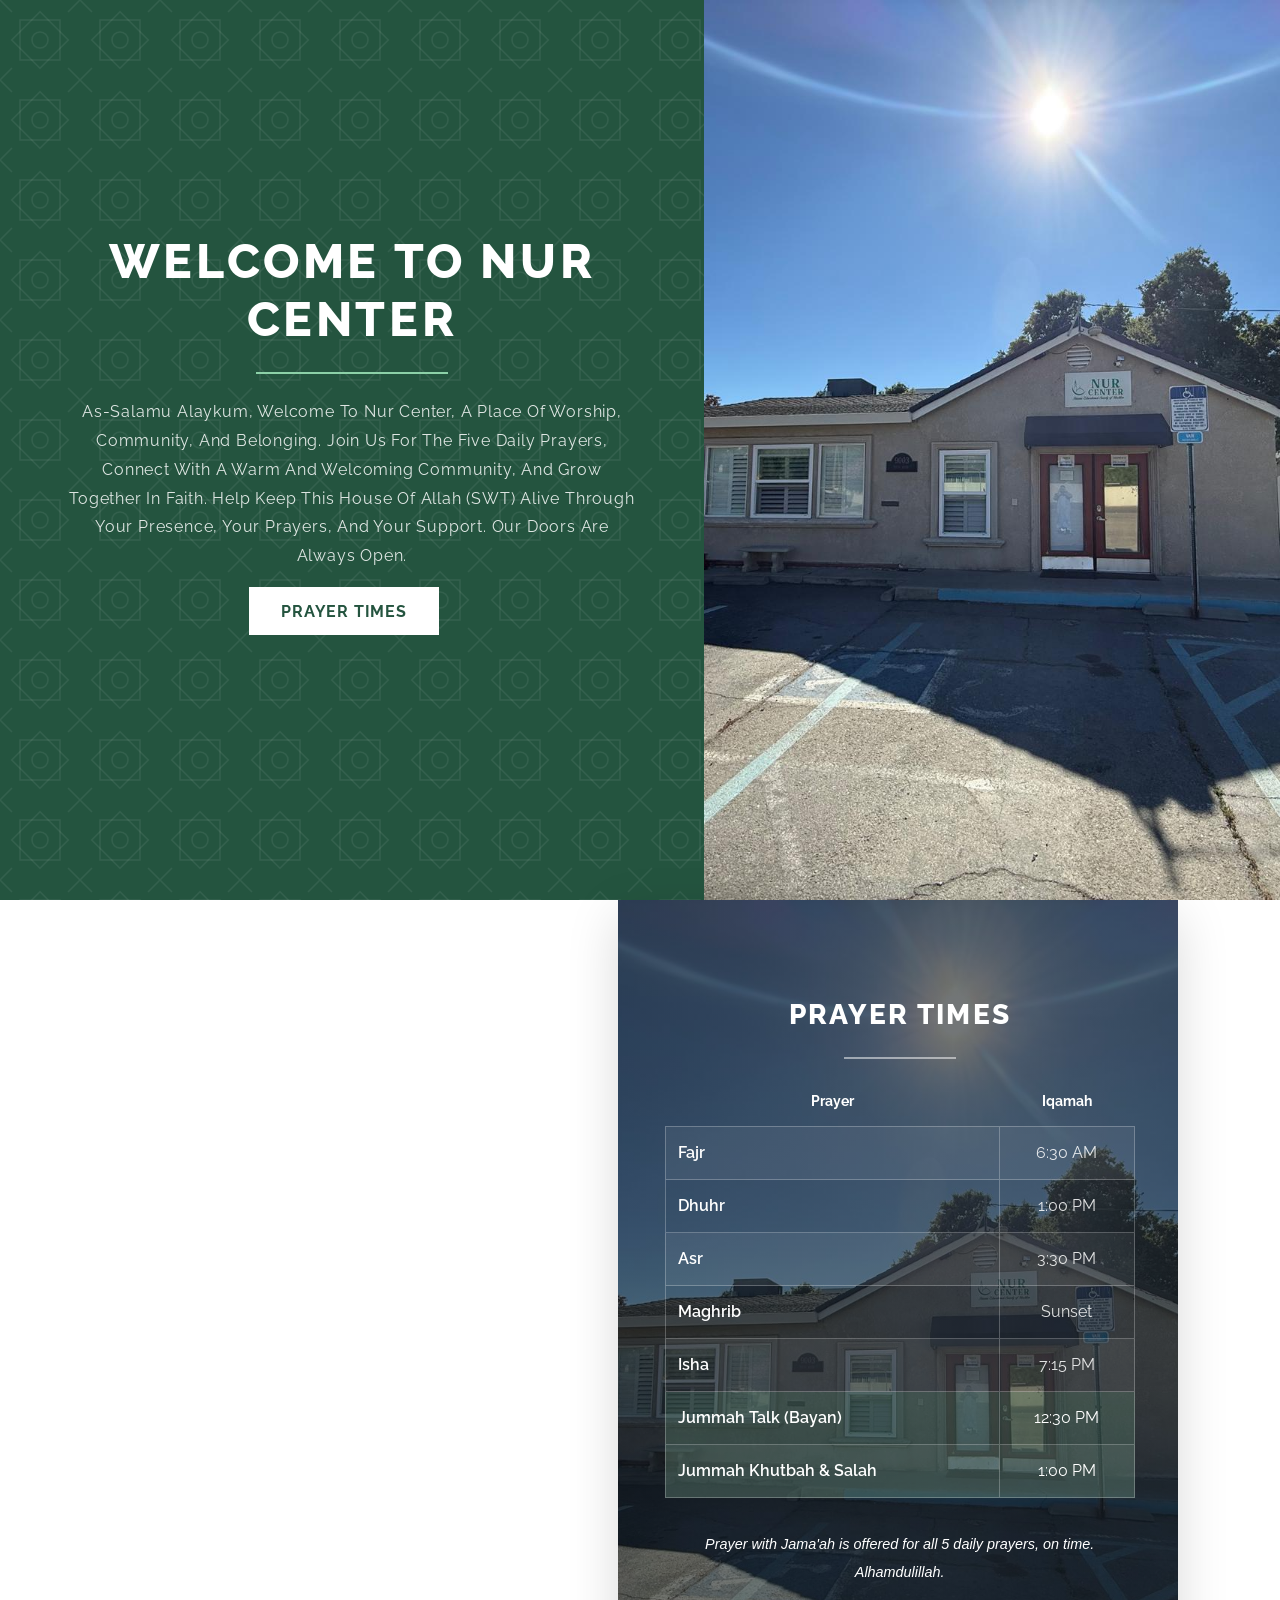
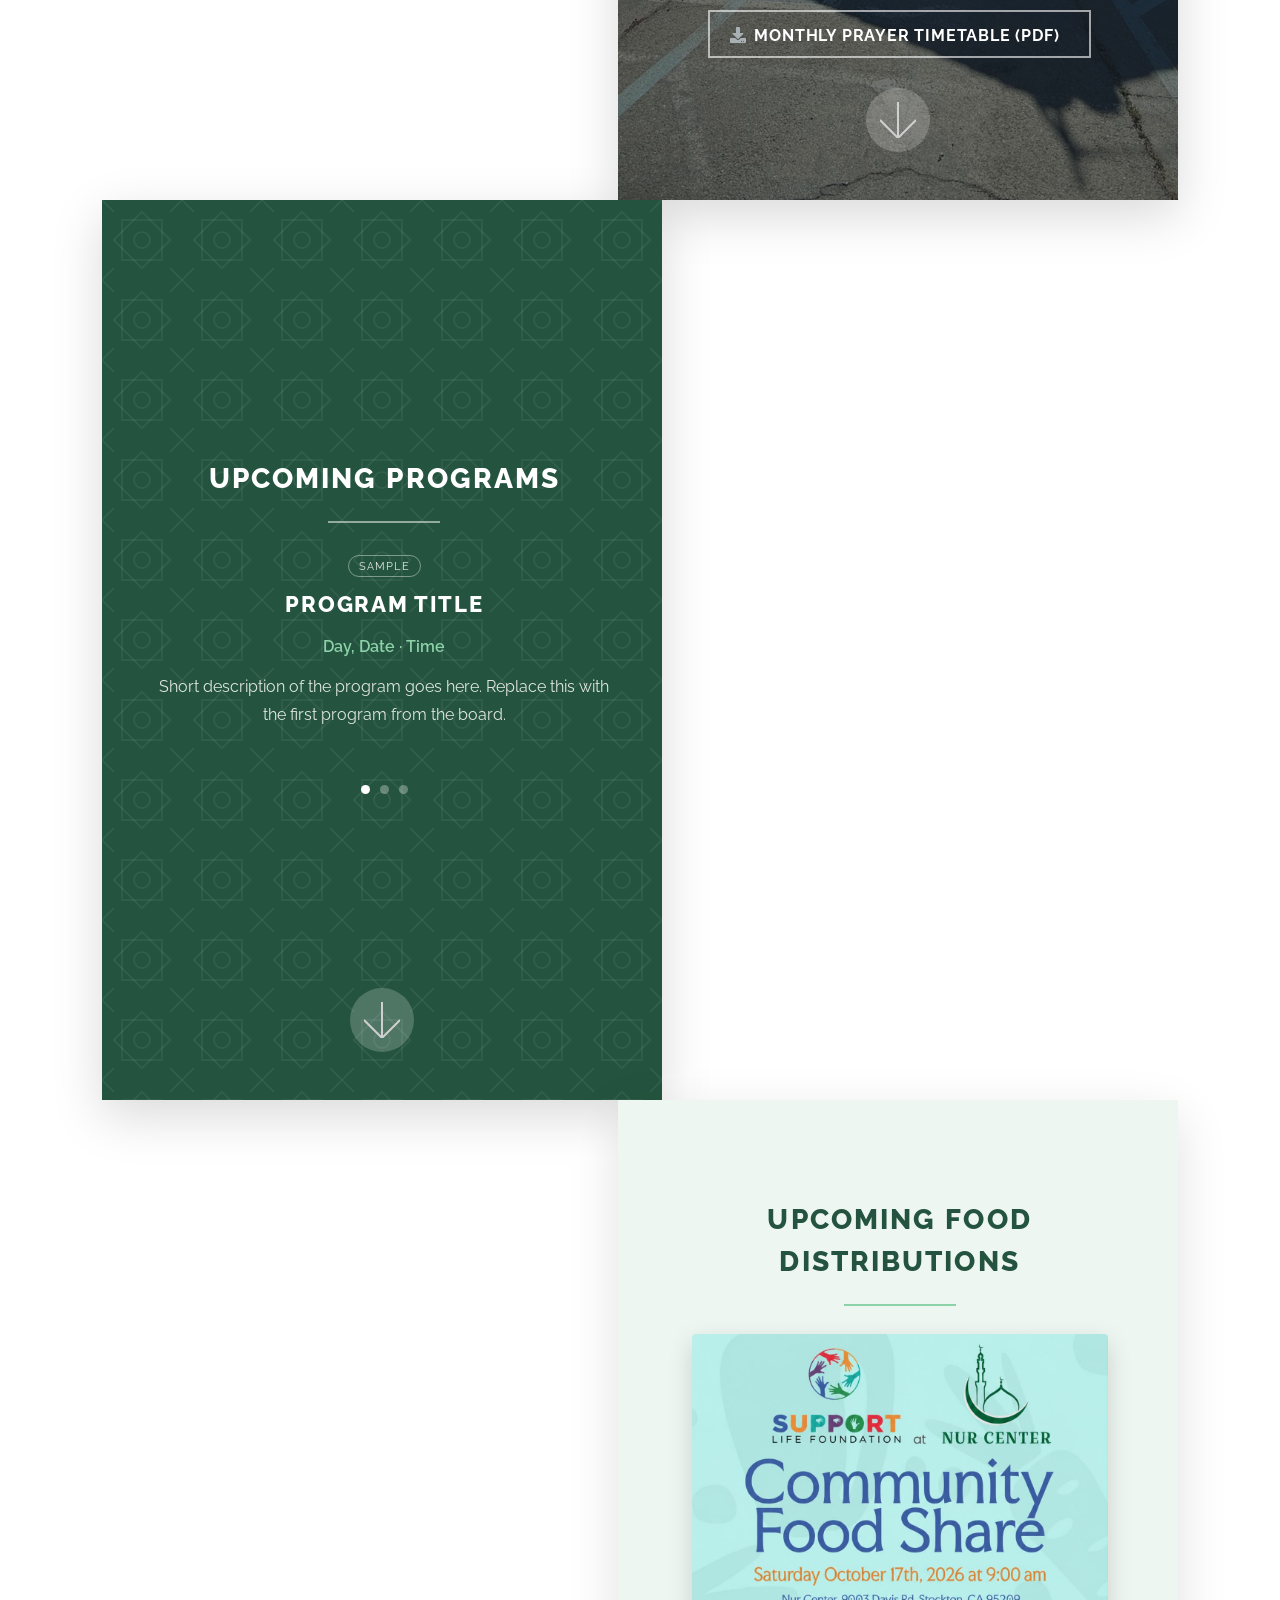
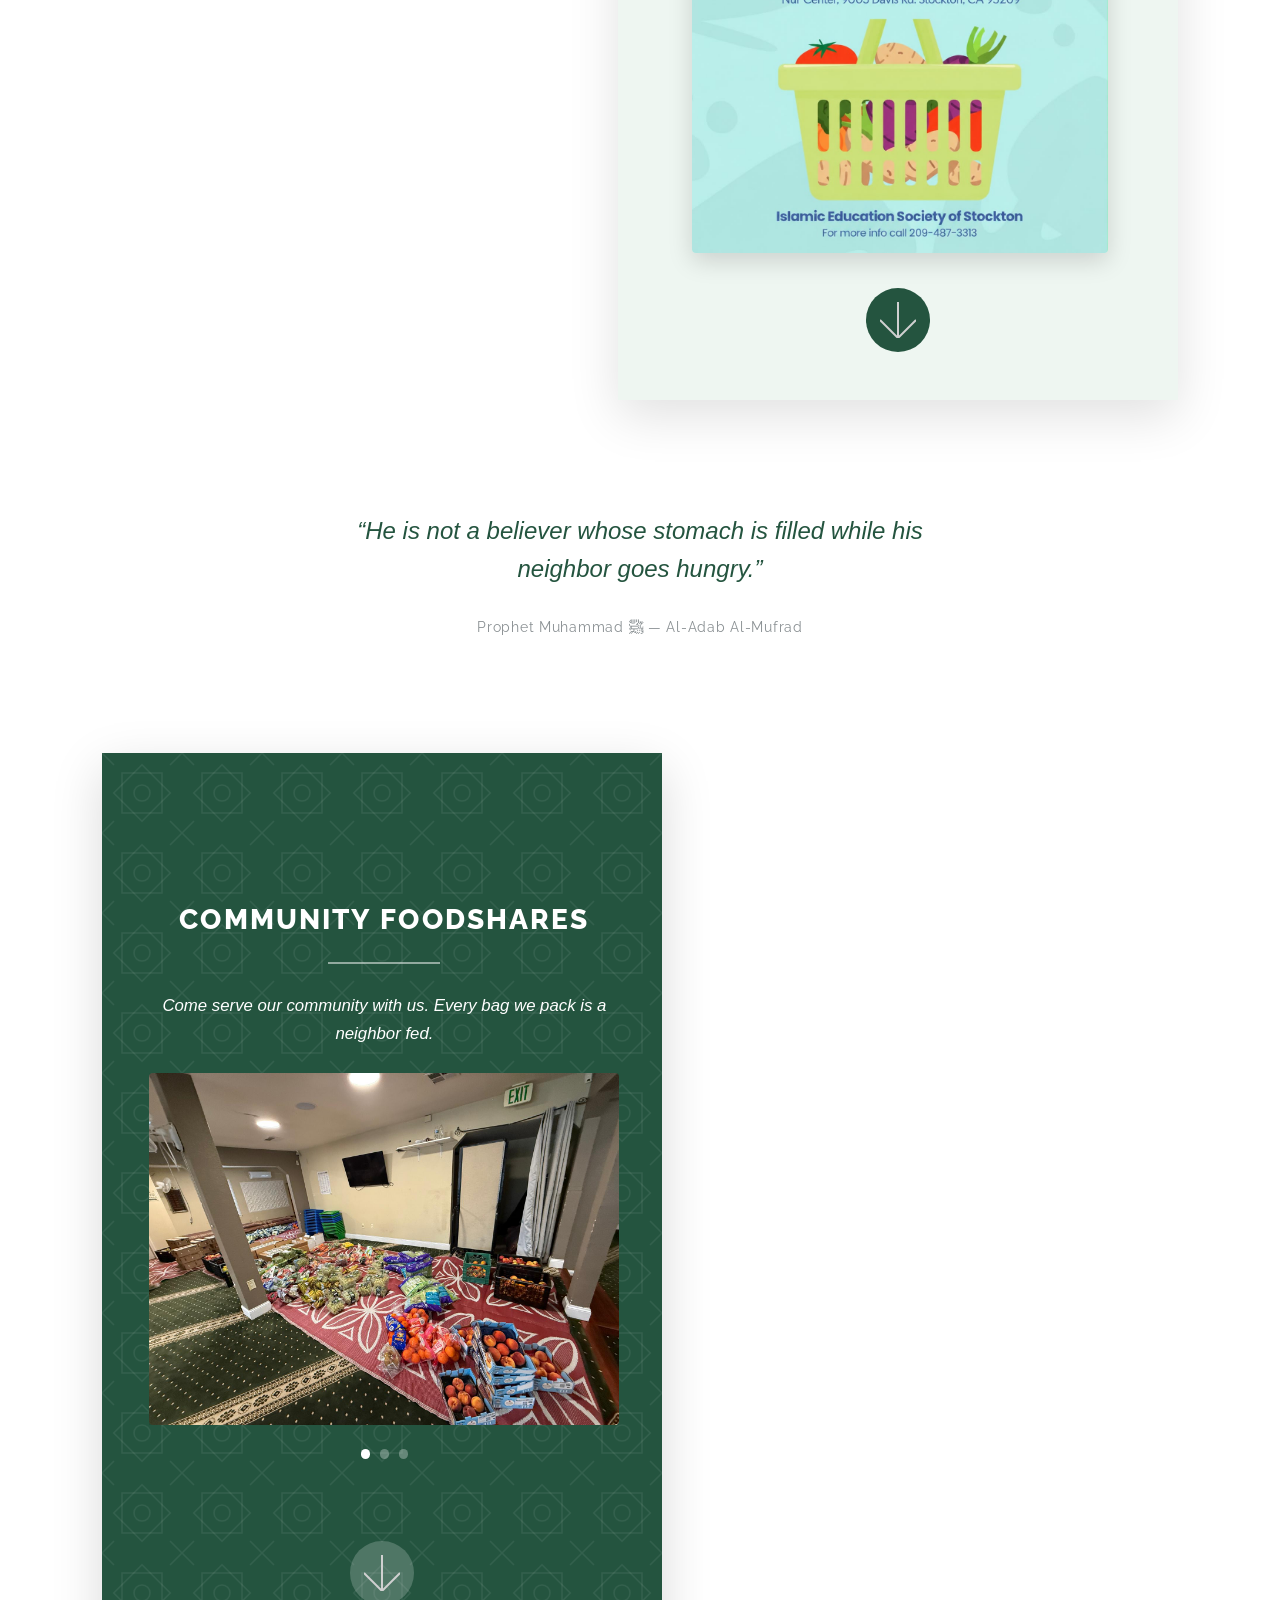
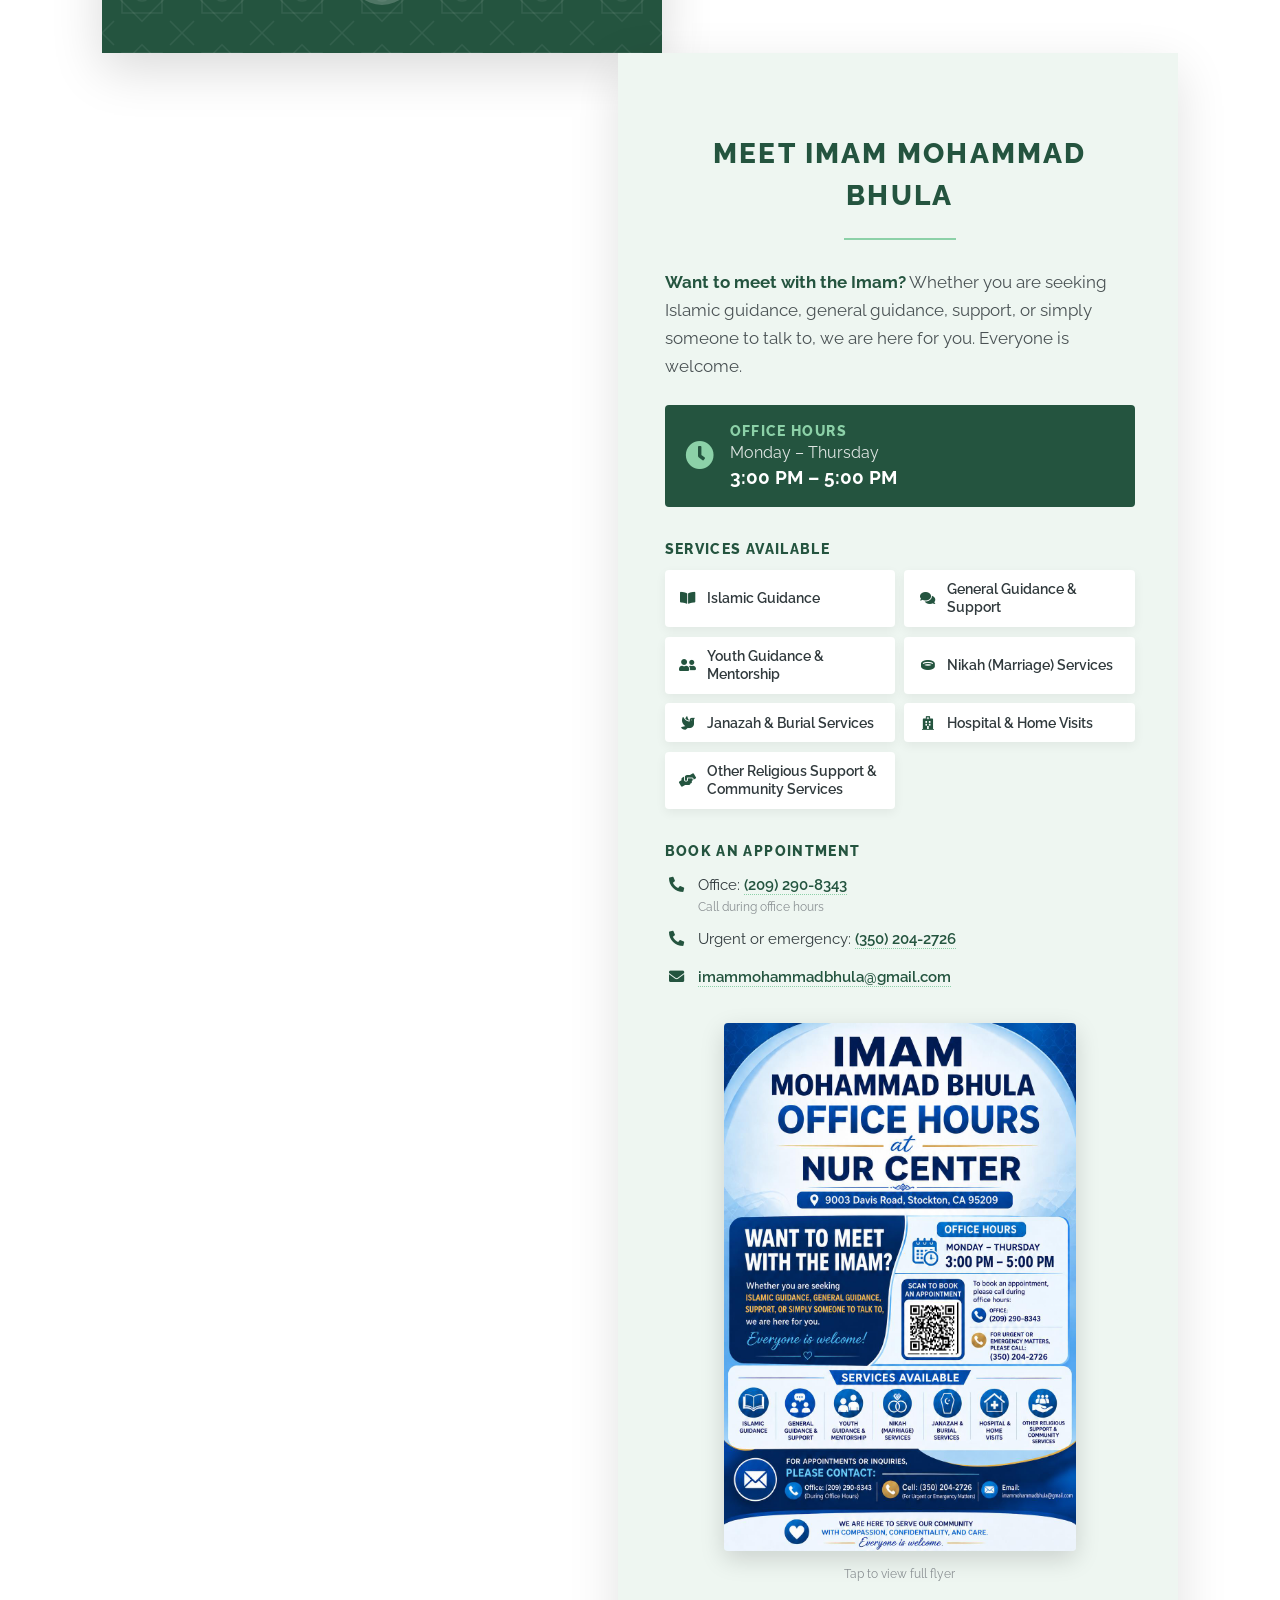
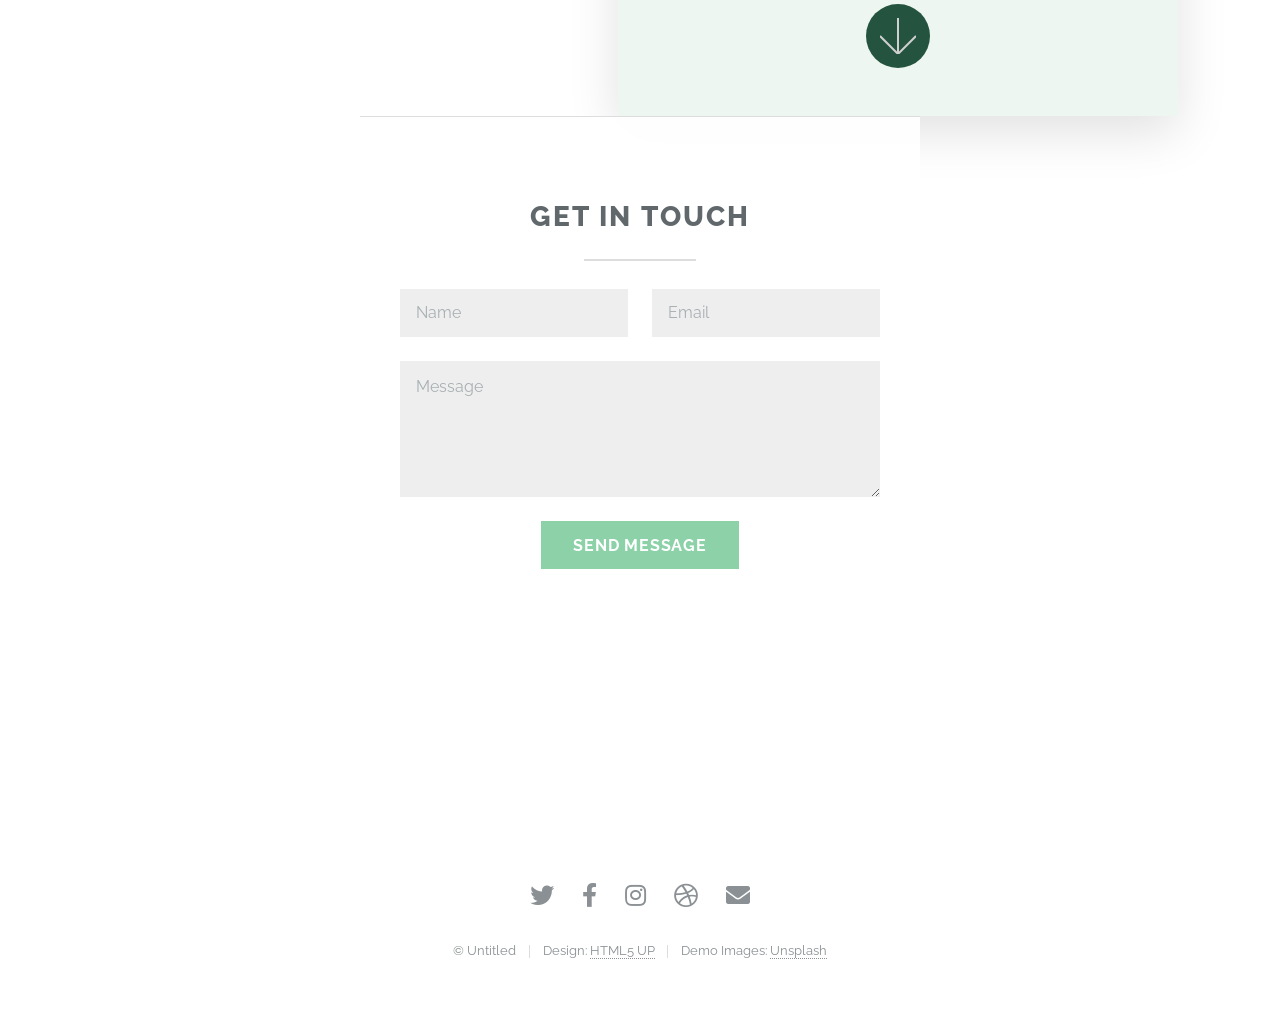
==== commit 3560cba6: "Imam section: add flyer, office hours, full services list and contacts Content taken from the Imam's" ====
--- a/index.html
+++ b/index.html
@@ -154,12 +154,42 @@
 						<header class="major">
 							<h2>Meet Imam Mohammad Bhula</h2>
 						</header>
-						<p class="section-lead">Imam Mohammad Bhula is available to the community for the following services:</p>
-						<ul class="services">
-							<li><span class="icon solid fa-ring"></span>Nikah (Marriage) Services</li>
-							<li><span class="icon solid fa-dove"></span>Funeral (Janazah) Services</li>
-							<li><span class="icon solid fa-user-friends"></span>Youth Guidance</li>
-						</ul>
+						<div class="imam-layout">
+							<div class="imam-info">
+								<p class="section-lead"><strong>Want to meet with the Imam?</strong> Whether you are seeking Islamic guidance, general guidance, support, or simply someone to talk to, we are here for you. Everyone is welcome.</p>
+
+								<div class="office-hours">
+									<span class="icon solid fa-clock"></span>
+									<div>
+										<h4>Office Hours</h4>
+										<p>Monday &ndash; Thursday<br /><strong>3:00 PM &ndash; 5:00 PM</strong></p>
+									</div>
+								</div>
+
+								<h4 class="services-title">Services Available</h4>
+								<ul class="services">
+									<li><span class="icon solid fa-book-open"></span>Islamic Guidance</li>
+									<li><span class="icon solid fa-comments"></span>General Guidance &amp; Support</li>
+									<li><span class="icon solid fa-user-friends"></span>Youth Guidance &amp; Mentorship</li>
+									<li><span class="icon solid fa-ring"></span>Nikah (Marriage) Services</li>
+									<li><span class="icon solid fa-dove"></span>Janazah &amp; Burial Services</li>
+									<li><span class="icon solid fa-hospital"></span>Hospital &amp; Home Visits</li>
+									<li><span class="icon solid fa-hands-helping"></span>Other Religious Support &amp; Community Services</li>
+								</ul>
+
+								<h4 class="services-title">Book an Appointment</h4>
+								<ul class="contact-list">
+									<li><span class="icon solid fa-phone-alt"></span><span>Office: <a href="tel:+12092908343">(209) 290-8343</a><small>Call during office hours</small></span></li>
+									<li><span class="icon solid fa-phone-alt"></span><span>Urgent or emergency: <a href="tel:+13502042726">(350) 204-2726</a></span></li>
+									<li><span class="icon solid fa-envelope"></span><span><a href="mailto:imammohammadbhula@gmail.com">imammohammadbhula@gmail.com</a></span></li>
+								</ul>
+							</div>
+
+							<a href="images/imam-services-flyer.jpg" class="poster imam-flyer" target="_blank" rel="noopener">
+								<img src="images/imam-services-flyer.jpg" alt="Flyer: Imam Mohammad Bhula office hours at Nur Center, Monday to Thursday 3 to 5 PM, services available and contact details." />
+								<span class="poster-hint">Tap to view full flyer</span>
+							</a>
+						</div>
 					</div>
 					<a href="#footer" class="goto-next scrolly">Next</a>
 				</div>
--- a/assets/css/custom.css
+++ b/assets/css/custom.css
@@ -516,12 +516,64 @@
 		background-color: #24543f;
 	}
 
+.imam-layout {
+	text-align: left;
+}
+
+	.imam-info h4 {
+		color: #24543f;
+		font-size: 0.85em;
+		letter-spacing: 0.1em;
+		margin: 0 0 0.75em 0;
+		text-transform: uppercase;
+	}
+
+	#imam .section-lead strong {
+		color: #24543f;
+	}
+
+	.office-hours {
+		align-items: center;
+		background: #24543f;
+		border-radius: 4px;
+		color: rgba(255, 255, 255, 0.85);
+		display: flex;
+		gap: 1em;
+		margin-bottom: 2em;
+		padding: 1em 1.25em;
+	}
+
+		.office-hours > .icon {
+			font-size: 1.8em;
+			color: #8cd1a8;
+		}
+
+		.office-hours h4 {
+			color: #8cd1a8;
+			margin: 0;
+		}
+
+		.office-hours p {
+			margin: 0;
+			line-height: 1.5em;
+		}
+
+			.office-hours p strong {
+				color: #ffffff;
+				font-size: 1.2em;
+			}
+
+	.services-title {
+		margin-top: 0.5em !important;
+	}
+
 .services {
+	display: grid;
+	gap: 0.6em;
+	grid-template-columns: 1fr 1fr;
 	list-style: none;
-	margin: 0 auto;
-	max-width: 22em;
+	margin: 0 0 2em 0;
 	padding: 0;
-	text-align: left;
 }
 
 	.services li {
@@ -531,15 +583,104 @@
 		box-shadow: 0 0.25em 0.75em rgba(0, 0, 0, 0.06);
 		color: #313a3d;
 		display: flex;
+		font-size: 0.85em;
 		font-weight: 600;
-		margin-bottom: 0.75em;
-		padding: 0.9em 1.2em;
+		line-height: 1.35em;
+		margin: 0;
+		padding: 0.75em 0.9em;
 	}
 
 		.services li .icon {
 			color: #24543f;
-			flex: 0 0 2em;
-			font-size: 1.1em;
+			flex: 0 0 1.6em;
+			margin-right: 0.6em;
 			text-align: center;
-			margin-right: 0.75em;
-		}
+		}
+
+.contact-list {
+	list-style: none;
+	margin: 0 0 2em 0;
+	padding: 0;
+}
+
+	.contact-list li {
+		align-items: flex-start;
+		color: #313a3d;
+		display: flex;
+		font-size: 0.95em;
+		margin-bottom: 0.6em;
+		padding: 0;
+	}
+
+		.contact-list li .icon {
+			color: #24543f;
+			flex: 0 0 1.6em;
+			margin-right: 0.6em;
+			text-align: center;
+		}
+
+		.contact-list a {
+			border-bottom-color: #8cd1a8;
+			color: #24543f;
+			font-weight: 600;
+			word-break: break-word;
+		}
+
+		.contact-list small {
+			color: #8a9093;
+			display: block;
+			font-size: 0.8em;
+			line-height: 1.4em;
+		}
+
+.imam-flyer {
+	border: 0;
+	display: block;
+	text-align: center;
+}
+
+	.imam-flyer img {
+		border-radius: 4px;
+		box-shadow: 0 0.5em 1.5em rgba(0, 0, 0, 0.15);
+		display: block;
+		margin: 0 auto;
+		max-width: 22em;
+		transition: transform 0.3s ease;
+		width: 100%;
+	}
+
+	.imam-flyer:hover img {
+		transform: scale(1.02);
+	}
+
+	.poster-hint {
+		color: #8a9093;
+		display: block;
+		font-size: 0.75em;
+		margin-top: 0.75em;
+	}
+
+/* Wide screens: the Imam box gets wider, info on the left, flyer on the right. */
+@media screen and (min-width: 1281px) {
+
+	#imam .container {
+		width: 58em;
+		max-width: 84%;
+	}
+
+	.imam-layout {
+		align-items: start;
+		display: grid;
+		gap: 2.5em;
+		grid-template-columns: 1.2fr 1fr;
+	}
+
+}
+
+@media screen and (max-width: 480px) {
+
+	.services {
+		grid-template-columns: 1fr;
+	}
+
+}
